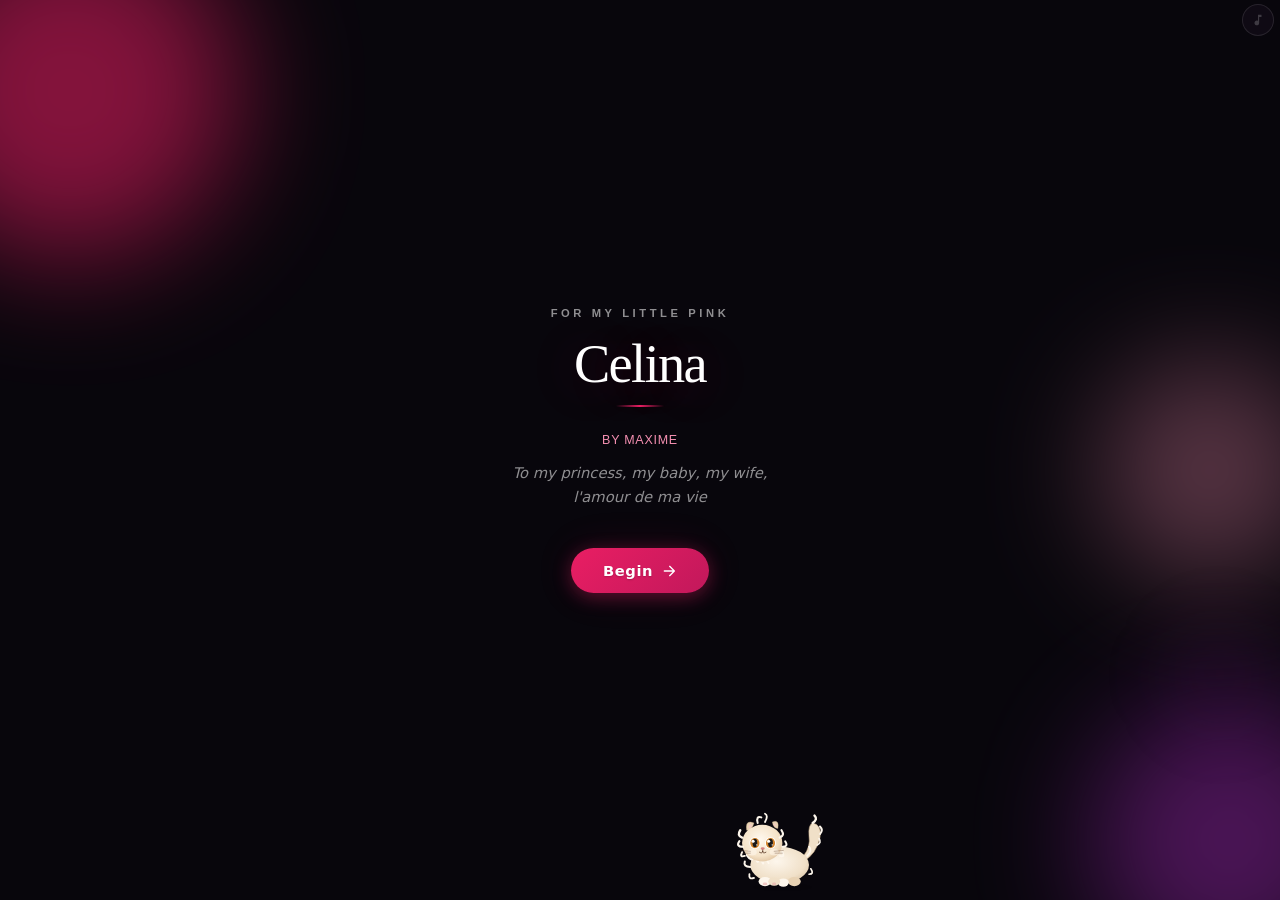
==== index.html @ d4536e97 "Hide locked week cards from the hub Only unlocked (completed + available) weeks are visible now. Loc" ====
<!DOCTYPE html>
<html lang="en">
<head>
    <meta charset="UTF-8">
    <meta name="viewport" content="width=device-width, initial-scale=1.0, maximum-scale=1.0, user-scalable=no, viewport-fit=cover">
    <title>For My Little Pink</title>

    <!-- One-shot cache flush on first visit to v52+. Old SWs from the broken
         /api/puzzle interception era keep hijacking requests; this nukes them
         exactly once per device, then never runs again. -->
    <script>
    (function nukeStaleCacheOnce(){
        var FLAG = 'celina-nuked-v88';
        if (localStorage.getItem(FLAG) === '1') return;
        localStorage.setItem(FLAG, '1');
        if (!('serviceWorker' in navigator)) return;
        Promise.all([
            navigator.serviceWorker.getRegistrations().then(rs => Promise.all(rs.map(r => r.unregister()))),
            (typeof caches !== 'undefined') ? caches.keys().then(ks => Promise.all(ks.map(k => caches.delete(k)))) : Promise.resolve()
        ]).then(function(){ location.reload(); });
    })();
    </script>

    <script>
    // Keep navigation inside standalone PWA (prevent opening Safari)
    if(window.navigator.standalone){
      document.addEventListener('click',function(e){
        var a=e.target.closest('a');
        if(a&&a.href&&a.hostname===location.hostname){e.preventDefault();location.href=a.href;}
      },true);
    }
    </script>

    <meta name="theme-color" content="#0d0a12">
    <meta name="apple-mobile-web-app-capable" content="yes">
    <meta name="apple-mobile-web-app-status-bar-style" content="black-translucent">
    <meta name="mobile-web-app-capable" content="yes">
    <meta name="format-detection" content="telephone=no">
    <link rel="manifest" href="manifest.json">
    <link rel="icon" type="image/svg+xml" href="favicon.svg">
    <link rel="apple-touch-icon" href="icon.svg">

    <!-- Pre-warm the SudokuPad bundle so the first puzzle tap is fast -->
    <link rel="prefetch" href="play.html" as="document">
    <link rel="prefetch" href="sudokupad.appx/puzpatcher.bundle%EF%B9%96v=0.611.0.js" as="script">
    <link rel="prefetch" href="sudokupad.appx/framework%EF%B9%96v=0.611.0.js" as="script">
    <link rel="prefetch" href="sudokupad.appx/script%EF%B9%96v=0.611.0.js" as="script">
    <link rel="prefetch" href="sudokupad.appx/utilities%EF%B9%96v=0.611.0.js" as="script">
    <link rel="prefetch" href="sudokupad.appx/puzzleloader%EF%B9%96v=0.611.0.js" as="script">
    <link rel="prefetch" href="sudokupad.appx/style%EF%B9%96v=0.611.0.css" as="style">
    <link rel="prefetch" href="sudokupad.appx/sudokupad-colors%EF%B9%96v=0.611.0.css" as="style">
    <link rel="dns-prefetch" href="https://sudokupad.app">
    <link rel="preconnect" href="https://sudokupad.app" crossorigin>
    <link rel="preconnect" href="https://fonts.googleapis.com">
    <link rel="preconnect" href="https://fonts.gstatic.com" crossorigin>
    <link href="https://fonts.googleapis.com/css2?family=Playfair+Display:ital,wght@0,400;0,600;0,700;1,400;1,600&family=Quicksand:wght@300;400;500;600;700&family=Dancing+Script:wght@400;500;600;700&display=swap" rel="stylesheet">
    <link rel="stylesheet" href="style.css">
    <style>
        /* Local font fallback for offline / slow network */
        @font-face { font-family: 'Quicksand'; font-style: normal; font-weight: 300 700; font-display: swap; src: local('Quicksand'); }
        @font-face { font-family: 'Playfair Display'; font-style: normal; font-weight: 400 700; font-display: swap; src: local('Playfair Display'); }
        @font-face { font-family: 'Dancing Script'; font-style: normal; font-weight: 400 700; font-display: swap; src: local('Dancing Script'); }
    </style>
</head>
<body>
    <noscript>
        <div style="display:flex;align-items:center;justify-content:center;height:100vh;background:#0d0a12;color:#e0d4da;font-family:sans-serif;text-align:center;padding:24px;">
            <p>Please enable JavaScript to play Celina's Puzzle Garden.</p>
        </div>
    </noscript>

    <!-- iOS "Add to Home Screen" install hint — only shows in Safari, not when already installed -->
    <div id="ios-install" class="ios-install" style="display:none">
        <div class="ios-install-icon">💎</div>
        <div class="ios-install-text">
            <strong>Get the Celina app</strong>
            <span>Tap <svg viewBox="0 0 24 24" class="ios-share-ico"><path d="M12 2l4 4-1.4 1.4L13 5.8V15h-2V5.8L9.4 7.4 8 6l4-4zM5 12h2v7h10v-7h2v7a2 2 0 0 1-2 2H7a2 2 0 0 1-2-2v-7z" fill="currentColor"/></svg> then <strong>Add to Home Screen</strong></span>
        </div>
        <button id="ios-install-x" class="ios-install-x" aria-label="Dismiss">✕</button>
    </div>
    <script>
    (function iosInstallHint(){
        var ua = navigator.userAgent || '';
        var isIOS = /iphone|ipad|ipod/i.test(ua) ||
                    (navigator.platform === 'MacIntel' && navigator.maxTouchPoints > 1);
        var isStandalone = window.navigator.standalone === true ||
                           window.matchMedia('(display-mode: standalone)').matches;
        if (!isIOS || isStandalone) return;
        if (localStorage.getItem('celina-ios-install-dismissed') === '1') return;
        function show(){
            var b = document.getElementById('ios-install');
            if (!b) return;
            b.style.display = 'flex';
            var x = document.getElementById('ios-install-x');
            if (x) x.addEventListener('click', function(){
                b.style.display = 'none';
                try { localStorage.setItem('celina-ios-install-dismissed','1'); } catch(e){}
            });
        }
        if (document.readyState === 'loading')
            document.addEventListener('DOMContentLoaded', show);
        else show();
    })();
    </script>

    <!-- Music Player -->
    <button class="music-toggle" id="music-toggle" aria-label="Music">
        <svg viewBox="0 0 24 24"><path d="M12 3v10.55c-.59-.34-1.27-.55-2-.55C7.79 13 6 14.79 6 17s1.79 4 4 4 4-1.79 4-4V7h4V3h-6z" fill="currentColor"/></svg>
    </button>
    <div class="music-panel" id="music-panel">
        <div class="music-options">
            <button class="music-opt" data-mode="playlist">&#x1F3B6; Playlist</button>
            <button class="music-opt" data-mode="calm">&#x1F3B9; Calm</button>
        </div>
        <div class="music-now" id="music-now"></div>
        <div class="music-embed" id="music-embed"></div>
    </div>

    <!-- Ella the Cat (persistent companion) -->
    <div id="ella-container" aria-label="Ella the cat">
        <svg id="ella-svg" viewBox="0 0 120 90" class="ella-sprite">
            <defs>
                <radialGradient id="body-grad" cx="0.45" cy="0.4" r="0.7">
                    <stop offset="0%" stop-color="#fdf6ec"/>
                    <stop offset="70%" stop-color="#f0e0c8"/>
                    <stop offset="100%" stop-color="#d9c2a3"/>
                </radialGradient>
                <radialGradient id="head-grad" cx="0.45" cy="0.4" r="0.65">
                    <stop offset="0%" stop-color="#fff8ee"/>
                    <stop offset="70%" stop-color="#f5e3c8"/>
                    <stop offset="100%" stop-color="#e0c3a0"/>
                </radialGradient>
            </defs>

            <!-- Soft floor shadow -->
            <ellipse cx="55" cy="86" rx="32" ry="4" fill="rgba(0,0,0,0.10)" class="ella-shadow"/>

            <!-- Plumed tail (curled up over the back, very fluffy) -->
            <g class="ella-tail-group">
                <path d="M78,58 Q92,50 96,32 Q98,18 88,16 Q83,18 84,30 Q86,42 78,52" fill="#f0e0c8" stroke="#c9ad8a" stroke-width="0.6"/>
                <!-- Tail fur tufts -->
                <path d="M88,16 Q94,12 90,8" fill="none" stroke="#fdf6ec" stroke-width="2.6" stroke-linecap="round"/>
                <path d="M96,28 Q100,24 96,20" fill="none" stroke="#fdf6ec" stroke-width="2.2" stroke-linecap="round"/>
                <path d="M93,40 Q98,38 95,33" fill="none" stroke="#fdf6ec" stroke-width="1.8" stroke-linecap="round"/>
            </g>

            <!-- Body — round, fluffy ellipse with cream gradient -->
            <ellipse cx="52" cy="62" rx="32" ry="20" fill="url(#body-grad)"/>
            <!-- Body fur tufts (along the perimeter for fluffiness) -->
            <path d="M22,56 Q14,52 17,46" fill="none" stroke="#fdf6ec" stroke-width="2.6" stroke-linecap="round" class="fur-tuft"/>
            <path d="M20,64 Q12,64 14,58" fill="none" stroke="#fdf6ec" stroke-width="2.2" stroke-linecap="round" class="fur-tuft"/>
            <path d="M24,76 Q18,78 19,72" fill="none" stroke="#fdf6ec" stroke-width="2" stroke-linecap="round" class="fur-tuft"/>
            <path d="M82,52 Q88,46 84,42" fill="none" stroke="#fdf6ec" stroke-width="2" stroke-linecap="round" class="fur-tuft"/>
            <path d="M84,72 Q90,72 86,66" fill="none" stroke="#fdf6ec" stroke-width="1.8" stroke-linecap="round" class="fur-tuft"/>

            <!-- Stubby legs (short Persian legs, partly hidden by body fluff) -->
            <ellipse cx="68" cy="80" rx="7" ry="5" fill="#e8d2b3"/>
            <ellipse cx="56" cy="81" rx="6" ry="4.5" fill="#fdf6ec"/>
            <g class="ella-front-legs">
                <ellipse cx="36" cy="80" rx="7" ry="5" fill="#fdf6ec" class="ella-leg-l"/>
                <ellipse cx="46" cy="80" rx="6.5" ry="4.5" fill="#f0e0c8" class="ella-leg-r"/>
            </g>
            <!-- Pink paw pads -->
            <ellipse cx="36" cy="82.5" rx="2.5" ry="1.5" fill="#e8a8a8" opacity="0.6"/>
            <ellipse cx="46" cy="82.5" rx="2.3" ry="1.4" fill="#e8a8a8" opacity="0.6"/>

            <!-- Chest floof (mane) -->
            <path d="M28,58 Q22,50 26,44" fill="none" stroke="#fdf6ec" stroke-width="3" stroke-linecap="round" class="fur-tuft"/>
            <path d="M34,60 Q28,52 32,46" fill="none" stroke="#fdf6ec" stroke-width="2.4" stroke-linecap="round" class="fur-tuft"/>
            <path d="M40,60 Q36,54 39,50" fill="none" stroke="#fff8ee" stroke-width="1.8" stroke-linecap="round" class="fur-tuft"/>

            <!-- Tiny rounded ears (Persian ears are small, low-set, almost folded) -->
            <path d="M16,24 Q14,12 24,16 Q22,24 16,24Z" fill="#e8d2b3" stroke="#c9ad8a" stroke-width="0.4"/>
            <path d="M18,22 Q18,16 22,18 Q21,22 18,22Z" fill="#f8c8c8" opacity="0.7"/>
            <path d="M50,22 Q52,12 44,15 Q45,22 50,22Z" fill="#e8d2b3" stroke="#c9ad8a" stroke-width="0.4"/>
            <path d="M48,20 Q48,15 45,17 Q46,20 48,20Z" fill="#f8c8c8" opacity="0.7"/>

            <!-- Big round Persian head — wider than tall, with smashed face -->
            <ellipse cx="33" cy="38" rx="22" ry="20" fill="url(#head-grad)"/>

            <!-- Mane fluff around face perimeter -->
            <path d="M11,32 Q5,30 9,24" fill="none" stroke="#fdf6ec" stroke-width="2.6" stroke-linecap="round" class="fur-tuft"/>
            <path d="M12,42 Q4,42 8,36" fill="none" stroke="#fdf6ec" stroke-width="2.4" stroke-linecap="round" class="fur-tuft"/>
            <path d="M14,52 Q8,54 11,48" fill="none" stroke="#fdf6ec" stroke-width="2.2" stroke-linecap="round" class="fur-tuft"/>
            <path d="M52,32 Q58,30 54,24" fill="none" stroke="#fdf6ec" stroke-width="2.4" stroke-linecap="round" class="fur-tuft"/>
            <path d="M55,42 Q62,42 58,36" fill="none" stroke="#fdf6ec" stroke-width="2.2" stroke-linecap="round" class="fur-tuft"/>
            <path d="M52,52 Q58,54 55,48" fill="none" stroke="#fdf6ec" stroke-width="2" stroke-linecap="round" class="fur-tuft"/>
            <path d="M28,16 Q26,8 32,10" fill="none" stroke="#fdf6ec" stroke-width="2.2" stroke-linecap="round" class="fur-tuft"/>
            <path d="M36,15 Q40,8 36,6" fill="none" stroke="#fdf6ec" stroke-width="2" stroke-linecap="round" class="fur-tuft"/>

            <!-- Big round eyes (copper/orange — classic Persian) -->
            <g class="ella-eyes">
                <ellipse cx="25" cy="38" rx="6" ry="6.5" fill="white"/>
                <ellipse cx="42" cy="38" rx="6" ry="6.5" fill="white"/>
                <ellipse cx="25" cy="38" rx="5" ry="5.5" fill="#d4842c"/>
                <ellipse cx="42" cy="38" rx="5" ry="5.5" fill="#d4842c"/>
                <ellipse cx="25" cy="38" rx="2.6" ry="4.6" fill="#1a1a1a"/>
                <ellipse cx="42" cy="38" rx="2.6" ry="4.6" fill="#1a1a1a"/>
                <!-- Eye highlights -->
                <circle cx="23" cy="36" r="1.7" fill="white"/>
                <circle cx="40" cy="36" r="1.7" fill="white"/>
                <circle cx="27" cy="40" r="0.9" fill="white" opacity="0.6"/>
                <circle cx="44" cy="40" r="0.9" fill="white" opacity="0.6"/>
            </g>
            <!-- Blink overlay (hidden by default — sleeping/closing eyes) -->
            <g class="ella-blink" style="display:none">
                <ellipse cx="25" cy="38" rx="6" ry="6.5" fill="url(#head-grad)"/>
                <path d="M19,38 Q25,41 31,38" fill="none" stroke="#5a3825" stroke-width="1.2" stroke-linecap="round"/>
                <ellipse cx="42" cy="38" rx="6" ry="6.5" fill="url(#head-grad)"/>
                <path d="M36,38 Q42,41 48,38" fill="none" stroke="#5a3825" stroke-width="1.2" stroke-linecap="round"/>
            </g>

            <!-- Smashed face: nose pushed up, almost level with eyes; mouth right beneath -->
            <ellipse cx="33.5" cy="44" rx="2.2" ry="1.4" fill="#d88080"/>
            <path d="M33.5,45.4 L33.5,47" stroke="#5a3825" stroke-width="0.8" stroke-linecap="round"/>
            <path d="M30,48 Q33.5,50 33.5,47" fill="none" stroke="#5a3825" stroke-width="0.9" stroke-linecap="round"/>
            <path d="M37,48 Q33.5,50 33.5,47" fill="none" stroke="#5a3825" stroke-width="0.9" stroke-linecap="round"/>

            <!-- Cheek puffs (give the smashed-face look) -->
            <ellipse cx="22" cy="48" rx="5" ry="3.5" fill="#fff8ee" opacity="0.55"/>
            <ellipse cx="46" cy="48" rx="5" ry="3.5" fill="#fff8ee" opacity="0.55"/>

            <!-- Whiskers (short on a Persian) -->
            <g class="ella-whiskers" opacity="0.5">
                <line x1="10" y1="46" x2="20" y2="47" stroke="#5a3825" stroke-width="0.7" stroke-linecap="round"/>
                <line x1="11" y1="49" x2="20" y2="49" stroke="#5a3825" stroke-width="0.7" stroke-linecap="round"/>
                <line x1="46" y1="47" x2="56" y2="46" stroke="#5a3825" stroke-width="0.7" stroke-linecap="round"/>
                <line x1="47" y1="49" x2="55" y2="49" stroke="#5a3825" stroke-width="0.7" stroke-linecap="round"/>
            </g>

            <!-- Purr lines (hidden by default) -->
            <g class="ella-purr-lines" style="display:none">
                <path d="M58,32 Q63,30 58,28" fill="none" stroke="#e91e63" stroke-width="1.2" stroke-linecap="round"/>
                <path d="M62,36 Q67,34 62,32" fill="none" stroke="#e91e63" stroke-width="1" stroke-linecap="round"/>
                <path d="M60,40 Q65,38 60,36" fill="none" stroke="#e91e63" stroke-width="0.9" stroke-linecap="round"/>
            </g>

            <!-- Heart (shown sometimes when she's extra happy) -->
            <g class="ella-heart" style="display:none">
                <path d="M68,16 C66,12 60,12 60,16 C60,12 54,12 52,16 C52,20 60,26 60,26 C60,26 68,20 68,16Z" fill="#e91e63" opacity="0.85"/>
            </g>
        </svg>
        <div class="ella-speech-bubble" id="ella-speech"></div>
    </div>

    <!-- ==================== SPLASH SCREEN (v2) ==================== -->
    <div id="splash" class="view active">
        <div class="splash-orb orb-1"></div>
        <div class="splash-orb orb-2"></div>
        <div class="splash-orb orb-3"></div>

        <div class="splash-content">
            <div class="splash-eyebrow">For my little pink</div>
            <h1 class="splash-title">Celina</h1>
            <div class="splash-rule"></div>
            <p class="splash-from">By Maxime</p>
            <p class="splash-to">To my princess, my baby, my wife,<br>l'amour de ma vie</p>
            <button class="btn-primary splash-cta" id="btn-enter">
                <span>Begin</span>
                <svg viewBox="0 0 24 24" width="16" height="16"><path d="M5 12h14M13 5l7 7-7 7" fill="none" stroke="currentColor" stroke-width="2" stroke-linecap="round" stroke-linejoin="round"/></svg>
            </button>
        </div>
    </div>

    <!-- ==================== HUB SCREEN ==================== -->
    <div id="hub" class="view">
        <div class="hub-scroll">
            <!-- v2 hero: premium typography + progress chip -->
            <div class="hub-hero">
                <div class="hub-eyebrow">Library</div>
                <h2 class="hub-title" id="hub-title">Celina</h2>
                <p class="hub-desc">A puzzle a week. Every one, a treasure.</p>
                <div class="hub-progress">
                    <div class="progress-track"><div class="progress-fill" id="hub-progress-fill"></div></div>
                    <div class="progress-label"><span id="hub-progress-text">0 / 26</span> solved</div>
                </div>
            </div>

            <!-- v2 puzzle library — numbered tiles, premium feel -->
            <div class="puzzle-cards" id="puzzle-cards">
                <div class="puzzle-card" data-week="0">
                    <div class="card-icon-wrap"><span class="card-num">1</span></div>
                    <div class="card-badge">Week 1</div>
                    <div class="card-name">Rose Garden</div>
                    <div class="card-type">Killer · Thermo · Palindrome</div>
                    <div class="card-status" id="status-0"></div>
                </div>
                <div class="puzzle-card" data-week="1">
                    <div class="card-icon-wrap"><span class="card-num">2</span></div>
                    <div class="card-badge">Week 2</div>
                    <div class="card-name">Pink Sunrise</div>
                    <div class="card-type">Whisper · Anti-Knight · Anti-King</div>
                    <div class="card-status" id="status-1"></div>
                </div>
                <div class="puzzle-card" data-week="2">
                    <div class="card-icon-wrap"><span class="card-num">3</span></div>
                    <div class="card-badge">Week 3</div>
                    <div class="card-name">Starlight</div>
                    <div class="card-type">Kropki · Palindrome · Thermo</div>
                    <div class="card-status" id="status-2"></div>
                </div>
                <div class="puzzle-card" data-week="3">
                    <div class="card-icon-wrap"><span class="card-num">4</span></div>
                    <div class="card-badge">Week 4</div>
                    <div class="card-name">Eternal Love</div>
                    <div class="card-type">Grand artisanal mix</div>
                    <div class="card-status" id="status-3"></div>
                </div>
                <div class="puzzle-card freeplay-card" id="card-freeplay">
                    <div class="card-icon-wrap">
                        <svg viewBox="0 0 24 24" width="24" height="24" fill="none" stroke="currentColor" stroke-width="1.7" stroke-linecap="round" stroke-linejoin="round">
                            <path d="M5 12h14M13 5l7 7-7 7"/>
                        </svg>
                    </div>
                    <div class="card-badge">Bonus</div>
                    <div class="card-name">Free play</div>
                    <div class="card-type">Paste any SudokuPad URL</div>
                    <div class="card-status">Open</div>
                </div>
            </div>

            <!-- legacy gift-tiers slot (CSS-hidden, kept so legacy JS doesn't crash) -->
            <div class="gift-tiers" id="gift-tiers"></div>

            <!-- v2 footer menu — single thin row -->
            <div class="hub-menu">
                <button class="menu-btn" id="btn-poem">
                    <svg viewBox="0 0 24 24" width="16" height="16"><path d="M5 4h14a1 1 0 011 1v14a1 1 0 01-1 1H5a1 1 0 01-1-1V5a1 1 0 011-1zm2 4v2h10V8H7zm0 4v2h10v-2H7zm0 4v2h6v-2H7z" fill="currentColor"/></svg>
                    <span>Poem</span>
                </button>
                <button class="menu-btn" id="btn-stats">
                    <svg viewBox="0 0 24 24" width="16" height="16"><path d="M4 20V10M10 20V4M16 20v-7M22 20H2" fill="none" stroke="currentColor" stroke-width="2" stroke-linecap="round"/></svg>
                    <span>Stats</span>
                </button>
                <button class="menu-btn" id="btn-achievements">
                    <svg viewBox="0 0 24 24" width="16" height="16"><path d="M12 2l2.4 5.6L20 9l-4.5 4 1.5 6-5-3-5 3 1.5-6L4 9l5.6-1.4z" fill="none" stroke="currentColor" stroke-width="1.7" stroke-linejoin="round"/></svg>
                    <span>Awards</span>
                </button>
                <button class="menu-btn gold" id="btn-gifts" style="display:none">
                    <svg viewBox="0 0 24 24" width="16" height="16"><path d="M3 9h18v12H3zM12 9V5M8 5a3 3 0 014 0 3 3 0 014 0M3 9l3-4h12l3 4" fill="none" stroke="currentColor" stroke-width="1.7" stroke-linejoin="round"/></svg>
                    <span>Reward</span>
                </button>
            </div>

            <p class="hub-footer">Made with love · For my little pink</p>
        </div>
    </div>

    <!-- ==================== ADMIN VIEW ==================== -->
    <div id="admin" class="view">
        <div class="admin-scroll">
            <div class="admin-header">
                <button class="icon-btn" id="btn-admin-back" aria-label="Back">
                    <svg viewBox="0 0 24 24" width="22" height="22"><path d="M20 11H7.83l5.59-5.59L12 4l-8 8 8 8 1.41-1.41L7.83 13H20v-2z" fill="currentColor"/></svg>
                </button>
                <h2 class="admin-title">Admin</h2>
                <span class="admin-badge">Maxime</span>
            </div>

            <section class="admin-section">
                <div class="admin-section-head">
                    <h3>Weeks</h3>
                    <button class="admin-add" id="btn-admin-add-week">+ Add week</button>
                </div>
                <div id="admin-weeks-list"></div>
            </section>

            <section class="admin-section">
                <h3>Free play history</h3>
                <div id="admin-freeplay-list"><p class="admin-empty">No free-play solves yet.</p></div>
            </section>

            <section class="admin-section">
                <h3>💌 Wishlist insights</h3>
                <div id="admin-wishlist"><p class="admin-empty">No wishes yet.</p></div>
            </section>

            <section class="admin-section">
                <h3>Data</h3>
                <div class="admin-actions">
                    <button class="admin-btn" id="btn-admin-export">Export all data</button>
                    <button class="admin-btn" id="btn-admin-import">Import data…</button>
                    <button class="admin-btn admin-btn-danger" id="btn-admin-reset-progress">Reset progress</button>
                    <button class="admin-btn" id="btn-admin-change-pw">Change password</button>
                </div>
            </section>

            <p class="admin-foot">Long-press / 4-tap the title on the hub to reopen this.</p>
        </div>
    </div>

    <!-- ==================== ADMIN PASSWORD PROMPT ==================== -->
    <div id="admin-auth-modal" class="modal-overlay" style="display:none">
        <div class="modal-card setup-card">
            <div class="modal-header"><h3 id="admin-auth-title">Admin access</h3></div>
            <div class="modal-body">
                <p class="setup-hint" id="admin-auth-hint">Enter password</p>
                <input id="admin-auth-input" type="password" autocomplete="off" placeholder="password">
                <p class="setup-foot" id="admin-auth-error" style="color:#e57373;display:none"></p>
            </div>
            <div class="setup-actions">
                <button class="btn-outline" id="btn-admin-auth-cancel">Cancel</button>
                <button class="btn-primary" id="btn-admin-auth-go">Continue</button>
            </div>
        </div>
    </div>

    <!-- ==================== ADD/EDIT WEEK MODAL ==================== -->
    <div id="week-edit-modal" class="modal-overlay" style="display:none">
        <div class="modal-card setup-card">
            <div class="modal-header"><h3 id="week-edit-title">Edit week</h3></div>
            <div class="modal-body">
                <label class="form-row"><span>Name</span>
                    <input id="we-name" type="text" placeholder="Rose Garden">
                </label>
                <label class="form-row"><span>Type</span>
                    <input id="we-type" type="text" placeholder="Killer · Thermo · Palindrome">
                </label>
                <label class="form-row"><span>SudokuPad URL or ID</span>
                    <input id="we-url" type="text" autocomplete="off" placeholder="sudokupad.app/abc123 or scl…">
                </label>
                <label class="form-row"><span>Unlocks in (days from start)</span>
                    <input id="we-unlock" type="number" min="0" placeholder="0">
                </label>
                <label class="form-row"><span>Reward message</span>
                    <input id="we-reward" type="text" placeholder="You bloomed through it!">
                </label>
            </div>
            <div class="setup-actions">
                <button class="btn-outline" id="btn-we-delete" style="color:#e57373;border-color:rgba(229,115,115,.4)">Delete</button>
                <button class="btn-outline" id="btn-we-cancel">Cancel</button>
                <button class="btn-primary" id="btn-we-save">Save</button>
            </div>
        </div>
    </div>

    <!-- ==================== FREE PLAY (SECRET) MODAL ==================== -->
    <div id="freeplay-modal" class="modal-overlay" style="display:none">
        <div class="modal-card setup-card">
            <div class="modal-header"><h3>Free play</h3></div>
            <div class="modal-body">
                <p class="setup-hint">Paste any SudokuPad share link or ID — plays here with the same interface. No progress tracked.</p>
                <input id="freeplay-input" type="text" autocomplete="off" autocapitalize="off" autocorrect="off" spellcheck="false"
                       placeholder="sudokupad.app/abc123 or scl…/fpuz…">
            </div>
            <div class="setup-actions">
                <button class="btn-outline" id="btn-freeplay-cancel">Cancel</button>
                <button class="btn-primary" id="btn-freeplay-go">Play</button>
            </div>
        </div>
    </div>

    <!-- ==================== PUZZLE SETUP MODAL ==================== -->
    <div id="setup-modal" class="modal-overlay" style="display:none">
        <div class="modal-card setup-card">
            <div class="modal-header"><h3>Custom puzzles</h3></div>
            <div class="modal-body">
                <p class="setup-hint">Paste a SudokuPad share link or ID for any week. Leave blank to keep the generated default.</p>
                <div class="setup-rows" id="setup-rows"></div>
                <p class="setup-foot">IDs follow <code>sudokupad.app/</code> in the URL. Long <code>scl…</code> / <code>fpuz…</code> strings also work.</p>
            </div>
            <div class="setup-actions">
                <button class="btn-outline" id="btn-setup-cancel">Cancel</button>
                <button class="btn-primary" id="btn-setup-save">Save</button>
            </div>
        </div>
    </div>

    <!-- ==================== RULES MODAL ==================== -->
    <div id="rules-modal" class="modal-overlay" style="display:none">
        <div class="modal-card">
            <div class="modal-header">
                <h3 id="rules-title">How to Play</h3>
            </div>
            <div class="modal-body" id="rules-body"></div>
            <button class="btn-primary" id="btn-rules-ok">Got it!</button>
        </div>
    </div>

    <!-- ==================== STATS MODAL ==================== -->
    <div id="stats-modal" class="modal-overlay" style="display:none">
        <div class="modal-card">
            <div class="modal-header"><h3>Your Stats</h3></div>
            <div class="modal-body" id="stats-body"></div>
            <button class="btn-primary" id="btn-stats-ok">Close</button>
        </div>
    </div>

    <!-- ==================== WISH MODAL (shown after each solve) ==================== -->
    <div id="wish-modal" class="modal-overlay" style="display:none">
        <div class="modal-card">
            <div class="modal-header">
                <div class="wish-eyebrow">Puzzle solved 🌸</div>
                <h3>Leave a wish for Maxime</h3>
                <p class="wish-sub">What kind of surprise would make you smile?</p>
            </div>
            <div class="wish-grid" id="wish-grid"></div>
            <div class="wish-hint">
                <label>Any hint? (optional)</label>
                <input type="text" id="wish-note" placeholder="e.g. anything Van Cleef, dark chocolate…" maxlength="140">
            </div>
            <div class="wish-actions">
                <button class="btn-secondary" id="btn-wish-skip">Not this time</button>
                <button class="btn-primary" id="btn-wish-send" disabled>Send 💌</button>
            </div>
        </div>
    </div>

    <!-- ==================== ACHIEVEMENTS MODAL ==================== -->
    <div id="achieve-modal" class="modal-overlay" style="display:none">
        <div class="modal-card">
            <div class="modal-header"><h3>Achievements</h3></div>
            <div class="modal-body" id="achieve-body"></div>
            <button class="btn-primary" id="btn-achieve-ok">Close</button>
        </div>
    </div>

    <!-- ==================== GAME OVER OVERLAY ==================== -->
    <div id="game-over-overlay" class="modal-overlay" style="display:none">
        <div class="modal-card game-over-card">
            <div class="go-icon">
                <svg viewBox="0 0 24 24" width="48" height="48"><path d="M12 21.35l-1.45-1.32C5.4 15.36 2 12.28 2 8.5 2 5.42 4.42 3 7.5 3c1.74 0 3.41.81 4.5 2.09C13.09 3.81 14.76 3 16.5 3 19.58 3 22 5.42 22 8.5c0 3.78-3.4 6.86-8.55 11.54L12 21.35z" fill="#ddd"/></svg>
            </div>
            <h3 class="go-title">Out of Hearts</h3>
            <p class="go-msg">Don't worry, princess! Every great puzzler needs practice.</p>
            <p class="go-progress" id="go-progress"></p>
            <div class="go-actions">
                <button class="btn-primary" id="btn-retry">Try Again</button>
                <button class="btn-outline" id="btn-go-hub">Back to Hub</button>
            </div>
        </div>
    </div>

    <!-- ==================== TOAST ==================== -->
    <div id="game-toast" class="game-toast" aria-live="polite"></div>

    <!-- ==================== GAME SCREEN ==================== -->
    <div id="game" class="view">
        <!-- Compact header -->
        <div class="g-header">
            <button class="g-back" id="btn-back-game" aria-label="Back">
                <svg viewBox="0 0 24 24" width="20" height="20"><path d="M15.41 7.41L14 6l-6 6 6 6 1.41-1.41L10.83 12z" fill="currentColor"/></svg>
            </button>
            <div class="g-center">
                <span class="g-title" id="game-title">Week 1</span>
                <div class="g-meta">
                    <span class="g-timer" id="game-timer">00:00</span>
                    <span class="g-divider">|</span>
                    <div class="mistake-hearts" id="mistake-hearts"></div>
                </div>
            </div>
            <button class="g-back" id="btn-pause" aria-label="Pause">
                <svg viewBox="0 0 24 24" width="20" height="20"><path d="M6 19h4V5H6v14zm8-14v14h4V5h-4z" fill="currentColor"/></svg>
            </button>
            <button class="g-back" id="btn-rules-open" aria-label="Rules">
                <svg viewBox="0 0 24 24" width="20" height="20"><path d="M11 18h2v-2h-2v2zm1-16C6.48 2 2 6.48 2 12s4.48 10 10 10 10-4.48 10-10S17.52 2 12 2zm0 18c-4.41 0-8-3.59-8-8s3.59-8 8-8 8 3.59 8 8-3.59 8-8 8zm0-14c-2.21 0-4 1.79-4 4h2c0-1.1.9-2 2-2s2 .9 2 2c0 2-3 1.75-3 5h2c0-2.25 3-2.5 3-5 0-2.21-1.79-4-4-4z" fill="currentColor"/></svg>
            </button>
        </div>

        <!-- Progress thin line -->
        <div class="g-progress"><div class="g-progress-fill" id="progress-fill"></div></div>

        <!-- Streak (overlay, not layout element) -->
        <div class="streak-counter" id="streak-counter" aria-live="polite"></div>

        <!-- Board -->
        <div class="board-wrap">
            <div class="crosshair-h" id="crosshair-h"></div>
            <div class="crosshair-v" id="crosshair-v"></div>
            <div class="board" id="game-board" role="grid" aria-label="Sudoku board"></div>
            <svg class="board-overlay" id="board-overlay" viewBox="0 0 450 450" preserveAspectRatio="xMidYMid meet"></svg>
            <div class="pause-overlay" id="pause-overlay" style="display:none">
                <svg viewBox="0 0 24 24" width="48" height="48"><path d="M8 5v14l11-7z" fill="currentColor"/></svg>
                <span>Paused</span>
            </div>
        </div>

        <!-- Constraint legend strip -->
        <div class="constraint-legend" id="constraint-legend"></div>

        <!-- Constraint tooltip -->
        <div class="constraint-tip" id="constraint-tip"></div>

        <!-- Bottom controls -->
        <div class="g-controls">
            <!-- Numpad FIRST — it's the most important -->
            <div class="numpad" id="numpad">
                <button class="num-btn" data-num="1">1</button>
                <button class="num-btn" data-num="2">2</button>
                <button class="num-btn" data-num="3">3</button>
                <button class="num-btn" data-num="4">4</button>
                <button class="num-btn" data-num="5">5</button>
                <button class="num-btn" data-num="6">6</button>
                <button class="num-btn" data-num="7">7</button>
                <button class="num-btn" data-num="8">8</button>
                <button class="num-btn" data-num="9">9</button>
            </div>
            <!-- Tool row — labeled icons under numpad -->
            <div class="tools-row">
                <button class="t-btn" id="btn-undo" aria-label="Undo">
                    <svg viewBox="0 0 24 24"><path d="M12.5 8c-2.65 0-5.05.99-6.9 2.6L2 7v9h9l-3.62-3.62c1.39-1.16 3.16-1.88 5.12-1.88 3.54 0 6.55 2.31 7.6 5.5l2.37-.78C21.08 11.03 17.15 8 12.5 8z" fill="currentColor"/></svg>
                    <span>Undo</span>
                </button>
                <button class="t-btn" id="btn-redo" aria-label="Redo">
                    <svg viewBox="0 0 24 24"><path d="M18.4 10.6C16.55 8.99 14.15 8 11.5 8c-4.65 0-8.58 3.03-9.96 7.22L3.9 16c1.05-3.19 4.05-5.5 7.6-5.5 1.95 0 3.73.72 5.12 1.88L13 16h9V7l-3.6 3.6z" fill="currentColor"/></svg>
                    <span>Redo</span>
                </button>
                <button class="t-btn" id="btn-erase" aria-label="Erase">
                    <svg viewBox="0 0 24 24"><path d="M6 19c0 1.1.9 2 2 2h8c1.1 0 2-.9 2-2V7H6v12zM19 4h-3.5l-1-1h-5l-1 1H5v2h14V4z" fill="currentColor"/></svg>
                    <span>Erase</span>
                </button>
                <button class="t-btn t-pencil" id="btn-pencil" aria-label="Notes">
                    <svg viewBox="0 0 24 24"><path d="M3 17.25V21h3.75L17.81 9.94l-3.75-3.75L3 17.25zM20.71 7.04a1 1 0 000-1.41l-2.34-2.34a1 1 0 00-1.41 0l-1.83 1.83 3.75 3.75 1.83-1.83z" fill="currentColor"/></svg>
                    <span>Notes</span>
                </button>
                <button class="t-btn" id="btn-auto-pencil" aria-label="Auto Notes">
                    <svg viewBox="0 0 24 24"><path d="M19 3H5c-1.1 0-2 .9-2 2v14c0 1.1.9 2 2 2h14c1.1 0 2-.9 2-2V5c0-1.1-.9-2-2-2zm-7 14H7v-2h5v2zm5-4H7v-2h10v2zm0-4H7V7h10v2z" fill="currentColor"/></svg>
                    <span>Auto</span>
                </button>
                <button class="t-btn" id="btn-hint" aria-label="Hint">
                    <svg viewBox="0 0 24 24"><path d="M9 21c0 .55.45 1 1 1h4c.55 0 1-.45 1-1v-1H9v1zm3-19C8.14 2 5 5.14 5 9c0 2.38 1.19 4.47 3 5.74V17c0 .55.45 1 1 1h6c.55 0 1-.45 1-1v-2.26c1.81-1.27 3-3.36 3-5.74 0-3.86-3.14-7-7-7z" fill="currentColor"/></svg>
                    <span>Hint</span><span class="hint-count" id="hint-count">3</span>
                </button>
                <button class="t-btn" id="btn-restart" aria-label="Restart">
                    <svg viewBox="0 0 24 24"><path d="M17.65 6.35A7.958 7.958 0 0012 4c-4.42 0-7.99 3.58-7.99 8s3.57 8 7.99 8c3.73 0 6.84-2.55 7.73-6h-2.08A5.99 5.99 0 0112 18c-3.31 0-6-2.69-6-6s2.69-6 6-6c1.66 0 3.14.69 4.22 1.78L13 11h7V4l-2.35 2.35z" fill="currentColor"/></svg>
                    <span>Restart</span>
                </button>
            </div>
        </div>
    </div>

    <!-- ==================== SUDOKUPAD EMBED VIEW ==================== -->
    <div id="sp-game" class="view" style="background:#fafafa">
        <iframe id="sp-frame"
                title="Puzzle"
                allow="autoplay; fullscreen"
                referrerpolicy="no-referrer"
                style="position:fixed;inset:0;width:100%;height:100%;border:0;background:#fafafa;z-index:1"></iframe>
    </div>

    <!-- ==================== CELEBRATION ==================== -->
    <div id="celebration" class="view">
        <div id="confetti-box" aria-hidden="true"></div>
        <div class="celeb-content">
            <h2 class="celeb-title" id="celeb-title">Magnifique!</h2>
            <p class="celeb-msg" id="celeb-msg">You're absolutely brilliant, my princess!</p>
            <div class="celeb-stats">
                <div class="celeb-stat"><span class="stat-val" id="celeb-time">--:--</span><span class="stat-lbl">Time</span></div>
                <div class="celeb-stat"><span class="stat-val" id="celeb-mistakes">0</span><span class="stat-lbl">Mistakes</span></div>
                <div class="celeb-stat"><span class="stat-val" id="celeb-best">--:--</span><span class="stat-lbl">Best</span></div>
            </div>
            <div class="celeb-reward" id="celeb-reward"></div>
            <div class="celeb-actions">
                <button class="btn-primary" id="btn-celeb-continue">Continue</button>
                <button class="btn-outline" id="btn-share-result">
                    <svg viewBox="0 0 24 24" width="16" height="16"><path d="M18 16.08c-.76 0-1.44.3-1.96.77L8.91 12.7c.05-.23.09-.46.09-.7s-.04-.47-.09-.7l7.05-4.11c.54.5 1.25.81 2.04.81 1.66 0 3-1.34 3-3s-1.34-3-3-3-3 1.34-3 3c0 .24.04.47.09.7L8.04 9.81C7.5 9.31 6.79 9 6 9c-1.66 0-3 1.34-3 3s1.34 3 3 3c.79 0 1.5-.31 2.04-.81l7.12 4.16c-.05.21-.08.43-.08.65 0 1.61 1.31 2.92 2.92 2.92 1.61 0 2.92-1.31 2.92-2.92s-1.31-2.92-2.92-2.92z" fill="currentColor"/></svg>
                    Share
                </button>
            </div>
        </div>
    </div>

    <!-- ==================== POEM ==================== -->
    <div id="poem" class="view">
        <div class="poem-scroll">
            <button class="icon-btn poem-back" id="btn-back-poem" aria-label="Back">
                <svg viewBox="0 0 24 24" width="22" height="22"><path d="M20 11H7.83l5.59-5.59L12 4l-8 8 8 8 1.41-1.41L7.83 13H20v-2z" fill="currentColor"/></svg>
            </button>
            <div class="poem-inner">
                <h2 class="poem-heading">Celina</h2>
                <p class="poem-by">by Maxime</p>
                <div class="poem-stanzas">
                    <div class="stanza"><p>Celina</p><p>most beautiful woman on earth</p><p>sweet without trying</p><p>charming without knowing it</p></div>
                    <div class="stanza"><p>pure heart</p><p>rare kind</p></div>
                    <div class="stanza"><p>soft in the ways that matter</p><p>strong in the ways that last</p></div>
                    <div class="stanza"><p>it takes a thousand ways</p><p>to reach you</p><p>and even then</p><p>you decide</p></div>
                    <div class="stanza"><p>your silence is stubborn</p><p>your voice is trouble</p><p>either way</p><p>you don't go unnoticed</p></div>
                    <div class="stanza"><p>your smile</p><p>that's what beauty is</p><p>not the idea of it</p><p>not the chase</p><p>your smile</p></div>
                    <div class="stanza"><p>your eyes</p><p>sharp as polished steel</p><p>wild</p><p>proud</p><p>awake</p></div>
                    <div class="stanza"><p>I swear to God</p><p>you are beautiful</p><p>the most beautiful girl</p><p>I've ever seen</p></div>
                    <div class="stanza"><p>more beautiful</p><p>than the details people cling to</p><p>your smile</p><p>the best thing</p><p>my eyes have ever known</p></div>
                    <div class="stanza"><p>I can't remember</p><p>how life was</p><p>before I met you</p></div>
                    <div class="stanza"><p>rosy cheeks</p><p>heavy eyes</p><p>like you're half dream</p><p>half reality</p></div>
                    <div class="stanza"><p>when the world gets loud</p><p>your love</p><p>sounds like peace</p></div>
                    <div class="stanza"><p>I believe in the invisible string</p><p>because of you</p><p>like we were connected</p><p>before timing made sense</p><p>never pulling</p><p>just always there</p></div>
                    <div class="stanza"><p>your laugh</p><p>undoes me</p><p>every time</p></div>
                    <div class="stanza"><p>even if I couldn't see you</p><p>I'd still know</p><p>you're beautiful</p><p>I'd feel it</p><p>in the calm</p></div>
                    <div class="stanza"><p>I want to hold you close</p><p>shield you</p><p>from anything meant to hurt you</p></div>
                    <div class="stanza"><p>even your scent</p><p>lingers</p><p>soft</p><p>familiar</p></div>
                    <div class="stanza last"><p>and if it ever comes down to it</p><p>your happiness</p><p>your safety</p><p>your peace</p><p class="final-line">I'd do it for you</p></div>
                </div>
                <div class="poem-end">
                    <svg viewBox="0 0 24 24" width="22" height="22"><path d="M12 21.35l-1.45-1.32C5.4 15.36 2 12.28 2 8.5 2 5.42 4.42 3 7.5 3c1.74 0 3.41.81 4.5 2.09C13.09 3.81 14.76 3 16.5 3 19.58 3 22 5.42 22 8.5c0 3.78-3.4 6.86-8.55 11.54L12 21.35z" fill="#e91e63"/></svg>
                    <p>Forever yours, Maxime</p>
                </div>
            </div>
        </div>
    </div>

    <!-- ==================== GIFTS ==================== -->
    <div id="gifts" class="view">
        <div class="gifts-scroll">
            <button class="icon-btn gifts-back" id="btn-back-gifts" aria-label="Back">
                <svg viewBox="0 0 24 24" width="22" height="22"><path d="M20 11H7.83l5.59-5.59L12 4l-8 8 8 8 1.41-1.41L7.83 13H20v-2z" fill="currentColor"/></svg>
            </button>
            <div class="gifts-inner">
                <h2 class="gifts-heading">Your reward, princess!</h2>
                <p class="gifts-sub">Already yours &mdash; and one more to pick.</p>
                <p id="gifts-lock-msg" class="gifts-lock-msg" style="display:none"></p>

                <div class="received-block" id="received-block">
                    <p class="block-label">Already received <span class="check-pill">&#10003;</span></p>
                    <div class="received-list" id="received-list"></div>
                </div>

                <div class="rewards-block" id="rewards-block">
                    <p class="block-label">Pick your next reward</p>
                    <div class="rewards-list" id="rewards-list"></div>
                </div>

                <button class="btn-primary full-w" id="btn-submit-gifts" style="display:none">Send to Maxime</button>
            </div>
        </div>
    </div>

    <!-- ==================== GIFT SENT ==================== -->
    <div id="gift-sent" class="view">
        <div class="sent-content">
            <div class="sent-icon">
                <svg viewBox="0 0 24 24" width="56" height="56"><path d="M12 21.35l-1.45-1.32C5.4 15.36 2 12.28 2 8.5 2 5.42 4.42 3 7.5 3c1.74 0 3.41.81 4.5 2.09C13.09 3.81 14.76 3 16.5 3 19.58 3 22 5.42 22 8.5c0 3.78-3.4 6.86-8.55 11.54L12 21.35z" fill="#e91e63"/></svg>
            </div>
            <h2>Sent with love!</h2>
            <p>Maxime will see your wishlist and make it happen, baby.</p>
            <p class="sub">You're so precious to him.</p>
            <button class="btn-primary" id="btn-sent-back">Back Home</button>
        </div>
    </div>

    <div id="a2hs-hint" style="display:none;position:fixed;bottom:calc(20px + env(safe-area-inset-bottom,0px));left:50%;transform:translateX(-50%);z-index:999;background:rgba(30,20,40,.95);border:1px solid rgba(233,30,99,.3);border-radius:16px;padding:14px 20px;font-size:.82rem;color:rgba(255,255,255,.8);font-family:'Quicksand',sans-serif;text-align:center;max-width:320px;backdrop-filter:blur(12px);-webkit-backdrop-filter:blur(12px);box-shadow:0 8px 32px rgba(0,0,0,.4)">
<div style="margin-bottom:6px;font-weight:700;color:#f48fb1">Add to Home Screen</div>
Tap <span style="display:inline-block;border:1px solid rgba(255,255,255,.3);border-radius:4px;padding:1px 5px;font-size:.9em">&#9114;</span> then <strong>"Add to Home Screen"</strong> for the full app experience!
<div style="margin-top:10px"><button onclick="this.parentElement.parentElement.style.display='none';localStorage.setItem('a2hs-seen','1')" style="background:rgba(233,30,99,.2);border:1px solid rgba(233,30,99,.3);color:#f48fb1;padding:6px 18px;border-radius:20px;font-family:inherit;font-size:.75rem;cursor:pointer;font-weight:600">Got it</button></div>
</div>

    <script src="game.js"></script>
</body>
</html>
---- style.css ----
/* =============== RESET & TOKENS =============== */
*,*::before,*::after{margin:0;padding:0;box-sizing:border-box;-webkit-tap-highlight-color:transparent}
:root{
  --pink-50:rgba(252,228,236,.12);--pink-100:#f8bbd0;--pink-200:#f48fb1;--pink-300:#f06292;
  --pink-400:#ec407a;--pink-500:#e91e63;--pink-600:#d81b60;--pink-700:#c2185b;
  --rose:#d4a0a7;--gold:#FFD700;--gold-soft:#f5d782;

  /* Global dark palette */
  --bg:#0d0a12;--card:rgba(255,255,255,.05);--card-b:rgba(255,255,255,.08);
  --text:#e0d4da;--text-mid:#9a8a96;--text-light:#5a4e56;
  --shadow:0 4px 24px rgba(0,0,0,.4);--shadow-lg:0 10px 40px rgba(0,0,0,.6);
  --glass:rgba(255,255,255,.05);--glass-b:rgba(255,255,255,.08);
  --r:16px;--r-sm:10px;
  --ease:cubic-bezier(.4,0,.2,1);--bounce:cubic-bezier(.175,.885,.32,1.275);
  --cell:min(calc((100vw - 8px) / 9), calc((100dvh - var(--safe-t) - var(--safe-b) - 160px) / 9), 56px);--board:calc(var(--cell)*9);
  --safe-t:env(safe-area-inset-top,0px);--safe-b:env(safe-area-inset-bottom,0px);

  /* Board cells — SudokuPad white style */
  --b-bg:#ffffff;--b-alt:#e8e8e8;--b-thin:#c0c0c0;--b-thick:#333;--b-outer:#333;
  --b-sel:#bbdefb;--b-sel-ring:#1976d2;--b-peer:rgba(25,118,210,.08);--b-same:rgba(25,118,210,.16);
  --b-given:#000;--b-user:#1565c0;--b-error:#d32f2f;

  /* Game chrome */
  --g-bg:linear-gradient(170deg,#1e1428 0%,#140f1e 45%,#1a1226 100%);
  --g-glass:rgba(255,255,255,.06);--g-glass-b:rgba(255,255,255,.08);
  --g-text:#d8ccd2;--g-text-mid:#8a7a86;--g-text-dim:#5a4e56;
  --g-glow:rgba(233,30,99,.35);
}
html{font-size:16px;height:100%;height:100dvh;overflow:hidden;background:var(--bg);overscroll-behavior:none;-webkit-text-size-adjust:100%}
body{font-family:'Quicksand',system-ui,sans-serif;color:var(--text);height:100%;height:100dvh;overflow:hidden;position:relative;user-select:none;-webkit-user-select:none;overscroll-behavior:none;touch-action:manipulation;max-width:100vw}

/* =============== FLOATING HEARTS =============== */
#hearts-bg{position:fixed;inset:0;pointer-events:none;z-index:0;overflow:hidden}
.fh{position:absolute;bottom:-30px;opacity:0;animation:fhUp linear forwards;color:var(--pink-300);filter:drop-shadow(0 0 6px rgba(233,30,99,.25))}
@keyframes fhUp{0%{opacity:0;transform:translateY(0) rotate(0) scale(.5)}10%{opacity:.3}85%{opacity:.08}100%{opacity:0;transform:translateY(-110vh) rotate(40deg) scale(1)}}

/* =============== VIEWS =============== */
.view{position:fixed;inset:0;height:100dvh;display:flex;flex-direction:column;align-items:center;justify-content:center;opacity:0;visibility:hidden;transition:opacity .45s ease,visibility .45s ease,transform .45s var(--ease);z-index:1;padding:16px;padding-top:calc(16px + var(--safe-t));padding-bottom:calc(16px + var(--safe-b));transform:scale(.97) translateY(10px);will-change:transform,opacity;-webkit-backface-visibility:hidden}
.view.active{opacity:1;visibility:visible;transform:scale(1) translateY(0)}
.view.leaving{opacity:0;transform:scale(.98) translateY(-6px);transition:opacity .2s ease,transform .2s ease}

/* =============== BUTTONS =============== */
.btn-primary{display:inline-flex;align-items:center;gap:8px;padding:14px 34px;background:linear-gradient(135deg,var(--pink-500),var(--pink-700));color:#fff;border:none;border-radius:50px;font-family:inherit;font-size:.95rem;font-weight:700;cursor:pointer;box-shadow:0 4px 18px rgba(233,30,99,.35),0 0 40px rgba(233,30,99,.12);transition:all .25s var(--ease);letter-spacing:.3px;text-shadow:0 1px 2px rgba(0,0,0,.2)}
.btn-primary:active{transform:scale(.96);box-shadow:0 2px 10px rgba(233,30,99,.22)}
.btn-outline{display:inline-flex;align-items:center;gap:7px;padding:11px 22px;background:rgba(255,255,255,.06);color:var(--pink-300);border:1.5px solid rgba(233,30,99,.3);border-radius:50px;font-family:inherit;font-size:.85rem;font-weight:600;cursor:pointer;transition:background .25s var(--ease),border-color .25s var(--ease),transform .25s var(--ease),box-shadow .25s var(--ease)}
.btn-outline:active{background:rgba(233,30,99,.12);border-color:rgba(233,30,99,.5);transform:scale(.95)}
.btn-outline.gold{border-color:rgba(255,215,0,.3);color:var(--gold-soft)}
.icon-btn{display:flex;align-items:center;justify-content:center;width:44px;height:44px;border-radius:50%;border:none;background:transparent;color:var(--pink-300);cursor:pointer;transition:background .2s,transform .15s}
.icon-btn:active{background:rgba(233,30,99,.1);transform:scale(.92)}
.full-w{width:100%;justify-content:center}

/* =============== SPLASH (dark premium) =============== */
/* =============== SPLASH v2 — premium with floating pink orbs =============== */
#splash{
	background:#08060c;
	overflow:hidden;
	display:flex;align-items:center;justify-content:center;
}
.splash-orb{
	position:absolute;border-radius:50%;
	filter:blur(60px);opacity:.55;
	pointer-events:none;
	animation:orbFloat 18s ease-in-out infinite;
}
.orb-1{width:340px;height:340px;background:#e91e63;top:-80px;left:-100px;animation-delay:0s}
.orb-2{width:280px;height:280px;background:#9c27b0;bottom:-80px;right:-90px;animation-delay:-6s;opacity:.45}
.orb-3{width:220px;height:220px;background:#f48fb1;top:40%;right:-40px;opacity:.35;animation-delay:-12s}
@keyframes orbFloat{
	0%,100%{transform:translate(0,0) scale(1)}
	33%{transform:translate(20px,-30px) scale(1.08)}
	66%{transform:translate(-25px,20px) scale(.95)}
}
.splash-content{
	text-align:center;position:relative;z-index:2;
	padding:0 28px;max-width:480px;
}
@keyframes fadeUp{from{opacity:0;transform:translateY(20px)}to{opacity:1;transform:translateY(0)}}
.splash-eyebrow{
	font-family:-apple-system,BlinkMacSystemFont,'Segoe UI',Roboto,sans-serif;
	font-size:.7rem;font-weight:600;
	text-transform:uppercase;letter-spacing:.32em;
	color:rgba(255,255,255,.55);
	margin-bottom:18px;
	animation:fadeUp .5s ease-out .1s both;
}
.splash-title{
	font-family:Georgia,'Iowan Old Style',serif;
	font-size:clamp(2.4rem,9vw,3.4rem);line-height:1;font-weight:400;
	letter-spacing:-.03em;color:#fff;
	margin:0 0 14px;
	animation:fadeUp .7s ease-out .25s both;
	text-shadow:0 4px 50px rgba(233,30,99,.3);
}
.splash-rule{
	width:48px;height:2px;
	background:linear-gradient(to right,transparent,#e91e63,transparent);
	margin:0 auto 26px;
	animation:fadeUp .4s ease-out .5s both;
}
.splash-from{
	font-family:-apple-system,BlinkMacSystemFont,'Segoe UI',Roboto,sans-serif;
	font-size:.78rem;font-weight:500;color:#f48fb1;
	letter-spacing:.06em;text-transform:uppercase;
	margin-bottom:14px;
	animation:fadeUp .4s ease-out .65s both;
}
.splash-to{
	font-size:.92rem;color:rgba(255,255,255,.55);line-height:1.6;
	font-style:italic;max-width:320px;margin:0 auto 40px;
	animation:fadeUp .4s ease-out .8s both;
}
.splash-cta{
	animation:fadeUp .5s ease-out .95s both;
	padding:14px 32px !important;
	font-size:.92rem !important;
	letter-spacing:.04em !important;
}

/* v2 cache verification badge — visible in top-right of splash */
.v2-badge{
	position:fixed;top:calc(10px + var(--safe-t));right:14px;
	font-family:ui-monospace,'SF Mono',Menlo,monospace;
	font-size:.62rem;font-weight:600;letter-spacing:.06em;
	padding:5px 10px;border-radius:999px;
	background:rgba(233,30,99,.15);color:#f48fb1;
	border:1px solid rgba(233,30,99,.3);
	z-index:1000;pointer-events:none;
	backdrop-filter:blur(8px);
}

/* =============== HUB v2 — premium puzzle library =============== */
#hub{justify-content:flex-start;padding-top:calc(40px + var(--safe-t));background:#08060c;position:relative;overflow:hidden}
#hub::before{
	content:'';position:absolute;top:-150px;left:50%;transform:translateX(-50%);
	width:520px;height:520px;
	background:radial-gradient(circle,rgba(233,30,99,.12),transparent 60%);
	filter:blur(40px);pointer-events:none;
}
.hub-scroll{width:100%;max-width:520px;max-height:100%;min-height:0;overflow-y:auto;-webkit-overflow-scrolling:touch;overscroll-behavior-y:contain;padding:0 20px 40px;position:relative;z-index:1}

/* Hero block with eyebrow + serif title + progress */
.hub-hero{text-align:center;margin-bottom:24px;padding-top:4px}
.hub-eyebrow{
	font-size:.6rem;font-weight:600;text-transform:uppercase;
	letter-spacing:.28em;color:rgba(255,255,255,.4);margin-bottom:6px;
}
.hub-title{
	font-family:Georgia,'Iowan Old Style',serif;
	font-size:1.8rem;font-weight:400;color:#fff;
	margin:0 0 4px;letter-spacing:-.025em;line-height:1;
	text-shadow:0 2px 24px rgba(233,30,99,.22);
}
.hub-desc{font-size:.78rem;color:rgba(255,255,255,.42);margin:0 0 16px;font-style:italic}
.hub-progress{
	max-width:240px;margin:0 auto;
	background:rgba(255,255,255,.04);
	border:1px solid rgba(255,255,255,.06);
	border-radius:12px;padding:9px 14px;
}
.progress-track{
	height:4px;background:rgba(255,255,255,.06);
	border-radius:999px;overflow:hidden;margin-bottom:5px;
}
.progress-fill{
	height:100%;width:0%;
	background:linear-gradient(90deg,#e91e63,#f48fb1);
	border-radius:999px;
	transition:width .6s var(--ease);
	box-shadow:0 0 10px rgba(233,30,99,.45);
}
.progress-label{
	font-size:.66rem;color:rgba(255,255,255,.5);
	text-align:center;font-variant-numeric:tabular-nums;
}
.progress-label span{color:#fff;font-weight:600}

/* Numbered puzzle library */
.puzzle-cards{display:flex;flex-direction:column;gap:8px;margin-bottom:22px}
.puzzle-card{
	display:grid;grid-template-columns:44px 1fr auto;align-items:center;gap:12px;
	background:linear-gradient(135deg,#1a1424 0%,#15101e 100%);
	border:1px solid rgba(255,255,255,.06);
	border-radius:14px;padding:12px 14px;
	text-align:left;cursor:pointer;
	transition:all .2s ease;
	position:relative;overflow:hidden;
}
.puzzle-card:active{transform:scale(.985)}
.puzzle-card.available{
	border-color:rgba(233,30,99,.4);
	box-shadow:0 6px 20px rgba(233,30,99,.08),0 0 0 1px rgba(233,30,99,.12) inset;
}
.puzzle-card.available::before{
	content:'';position:absolute;left:0;top:0;bottom:0;width:3px;
	background:linear-gradient(180deg,#e91e63,#9c27b0);
}
/* In-progress (started but not finished) — softer pink + gentle pulse on the
   left stripe so it reads as "you have something open" without being noisy */
.puzzle-card.available.in-progress{
	background:linear-gradient(135deg,#1e1426 0%,#15101e 100%);
	border-color:rgba(244,143,177,.42);
}
.puzzle-card.available.in-progress::before{
	background:linear-gradient(180deg,#f48fb1,#e91e63);
	animation:cardStripePulse 2.4s ease-in-out infinite;
}
.puzzle-card.available.in-progress .card-icon-wrap{
	background:rgba(244,143,177,.10);border-color:rgba(244,143,177,.28);
}
.puzzle-card.available.in-progress .card-num{color:#f48fb1}
.puzzle-card.available.in-progress .card-status{color:#f48fb1}
@keyframes cardStripePulse{
	0%,100%{opacity:1}
	50%{opacity:.5}
}
.puzzle-card.completed{
	background:linear-gradient(135deg,#13191c 0%,#0f1518 100%);
	border-color:rgba(67,160,71,.35);
}
.puzzle-card.completed::before{
	content:'';position:absolute;left:0;top:0;bottom:0;width:3px;
	background:#43A047;
}
.puzzle-card.locked{opacity:.35;cursor:default}

.card-icon-wrap{
	grid-column:1;grid-row:1/span 3;
	width:44px;height:44px;border-radius:10px;
	background:rgba(255,255,255,.04);
	display:flex;align-items:center;justify-content:center;
	border:1px solid rgba(255,255,255,.06);
}
.card-num{
	font-family:Georgia,'Iowan Old Style',serif;
	font-size:1.3rem;font-weight:400;
	color:rgba(255,255,255,.5);
	letter-spacing:-.02em;
	font-variant-numeric:tabular-nums;
}
.puzzle-card.available .card-icon-wrap{background:rgba(233,30,99,.10);border-color:rgba(233,30,99,.25)}
.puzzle-card.available .card-num{color:#f06292}
.puzzle-card.completed .card-icon-wrap{background:rgba(67,160,71,.08);border-color:rgba(67,160,71,.25)}
.puzzle-card.completed .card-num{color:#81c784}
.puzzle-card.locked .card-num{color:rgba(255,255,255,.2)}

.card-badge{
	font-size:.55rem;font-weight:600;text-transform:uppercase;
	letter-spacing:.14em;color:rgba(255,255,255,.4);
	grid-column:2;grid-row:1;margin-bottom:1px;
}
.card-name{
	grid-column:2;grid-row:2;
	font-family:-apple-system,BlinkMacSystemFont,'Segoe UI',Roboto,sans-serif;
	font-size:.92rem;font-weight:600;color:#fff;letter-spacing:-.005em;
	white-space:nowrap;overflow:hidden;text-overflow:ellipsis;
}
.card-type{
	grid-column:2;grid-row:3;
	font-size:.66rem;color:rgba(255,255,255,.42);font-weight:400;
	margin-top:1px;
	white-space:nowrap;overflow:hidden;text-overflow:ellipsis;
}
.card-diff{display:none}
.card-status{
	grid-column:3;grid-row:1/span 3;
	font-size:.66rem;font-weight:600;color:rgba(255,255,255,.4);
	text-align:right;
}
.card-status .best-time{display:block;font-size:.6rem;font-weight:400;color:rgba(255,255,255,.35);margin-top:1px;font-variant-numeric:tabular-nums}
.card-status .card-pct{display:none}
.puzzle-card.available .card-status{color:#f06292}
.puzzle-card.completed .card-status{color:#81c784}
.puzzle-card.locked .card-status{color:rgba(255,255,255,.2);font-weight:400}

/* Free play card — sits below the 4 weeks, different accent (purple) so it
   reads as bonus content, not a tracked week. */
.puzzle-card.freeplay-card{
	margin-top:6px;
	background:linear-gradient(135deg,#1a1226 0%,#15101e 100%);
	border-color:rgba(156,39,176,.32);
}
.puzzle-card.freeplay-card::before{
	content:'';position:absolute;left:0;top:0;bottom:0;width:3px;
	background:linear-gradient(180deg,#9c27b0,#673ab7);
}
.puzzle-card.freeplay-card .card-icon-wrap{background:rgba(156,39,176,.12);border-color:rgba(156,39,176,.28);color:#ce93d8}
.puzzle-card.freeplay-card .card-num{display:none}
.puzzle-card.freeplay-card .card-icon-wrap svg{width:18px;height:18px}
.puzzle-card.freeplay-card .card-badge{color:#ce93d8;letter-spacing:.16em}
.puzzle-card.freeplay-card .card-status{color:#ce93d8}

/* Hide the legacy gift-tiers strip (kept in DOM so legacy JS doesn't crash) */
.gift-tiers{display:none !important}

/* v2 menu — single horizontal row of icon+label buttons */
.hub-menu{
	display:flex;justify-content:space-around;align-items:stretch;
	background:rgba(255,255,255,.03);
	border:1px solid rgba(255,255,255,.06);
	border-radius:16px;
	padding:6px;margin-bottom:24px;
}
.menu-btn{
	flex:1;display:flex;flex-direction:column;align-items:center;justify-content:center;gap:4px;
	padding:10px 4px;border:0;background:transparent;
	color:rgba(255,255,255,.55);
	border-radius:10px;cursor:pointer;
	transition:all .15s ease;
	font-family:inherit;font-size:.66rem;font-weight:500;
	letter-spacing:.04em;text-transform:uppercase;
	-webkit-tap-highlight-color:transparent;
}
.menu-btn svg{width:18px;height:18px;opacity:.85}
.menu-btn:active{background:rgba(255,255,255,.06);color:#fff;transform:scale(.96)}
.menu-btn.gold{color:#f48fb1}
.menu-btn.gold svg{filter:drop-shadow(0 0 8px rgba(233,30,99,.4))}

.hub-footer{text-align:center;font-size:.7rem;color:rgba(255,255,255,.28);font-weight:400;font-style:italic;letter-spacing:.02em;margin-top:14px}
.hub-setup-link{
	display:block;margin:14px auto 0;padding:6px 14px;
	background:transparent;border:0;color:rgba(255,255,255,.35);
	font-family:inherit;font-size:.7rem;font-weight:500;
	letter-spacing:.04em;cursor:pointer;
	text-decoration:underline;text-underline-offset:3px;
	transition:color .15s ease;
}
.hub-setup-link:active{color:#f48fb1}

/* === Custom puzzles modal === */
.setup-card{max-width:440px;text-align:left}
.setup-hint{font-size:.82rem;color:rgba(255,255,255,.6);margin:0 0 14px;line-height:1.5;text-align:center}
.setup-rows{display:flex;flex-direction:column;gap:10px;margin-bottom:14px}
.setup-row{display:grid;grid-template-columns:64px 1fr;align-items:center;gap:10px}
.setup-row label{font-size:.74rem;font-weight:600;color:rgba(255,255,255,.7);letter-spacing:.02em}
.setup-row input{
	background:rgba(255,255,255,.04);
	border:1px solid rgba(255,255,255,.08);
	color:#fff;font-family:ui-monospace,'SF Mono',Menlo,monospace;
	font-size:.78rem;
	border-radius:8px;padding:8px 10px;
	transition:border-color .15s ease,background .15s ease;
	width:100%;
}
.setup-row input:focus{outline:none;border-color:rgba(233,30,99,.5);background:rgba(233,30,99,.05)}
.setup-row input::placeholder{color:rgba(255,255,255,.25);font-style:italic}
.setup-foot{font-size:.7rem;color:rgba(255,255,255,.4);text-align:center;line-height:1.5;margin:6px 0 0}
.setup-foot code{background:rgba(255,255,255,.06);padding:1px 5px;border-radius:4px;font-size:.7rem}
.setup-actions{display:flex;gap:8px;margin-top:14px}
.setup-actions button{flex:1;justify-content:center}

/* Free play single-line input (re-uses .setup-row input look) */
#freeplay-input{
	width:100%;background:rgba(255,255,255,.04);
	border:1px solid rgba(255,255,255,.08);
	color:#fff;font-family:ui-monospace,'SF Mono',Menlo,monospace;
	font-size:.82rem;
	border-radius:8px;padding:10px 12px;
	transition:border-color .15s ease,background .15s ease;
	margin-bottom:8px;box-sizing:border-box;
}
#freeplay-input:focus{outline:none;border-color:rgba(233,30,99,.5);background:rgba(233,30,99,.05)}
#freeplay-input::placeholder{color:rgba(255,255,255,.3);font-style:italic}

/* v2-badge becomes pressable when free-play is wired */
.v2-badge{cursor:pointer;pointer-events:auto !important;-webkit-user-select:none;user-select:none;-webkit-tap-highlight-color:transparent}
.v2-badge.pressing{transform:scale(.93);transition:transform .15s ease}

/* === Admin dashboard === */
#admin{justify-content:flex-start;padding-top:calc(20px + var(--safe-t));background:#08060c}
.admin-scroll{width:100%;max-width:560px;overflow-y:auto;-webkit-overflow-scrolling:touch;padding:0 18px 60px;position:relative;z-index:1}
.admin-header{display:flex;align-items:center;gap:10px;margin-bottom:20px}
.admin-header .icon-btn{background:rgba(255,255,255,.04);border:1px solid rgba(255,255,255,.08);color:#fff;padding:8px;border-radius:50%;cursor:pointer;-webkit-tap-highlight-color:transparent}
.admin-title{font-family:Georgia,'Iowan Old Style',serif;font-size:1.5rem;font-weight:400;color:#fff;letter-spacing:-.01em;flex:1;margin:0}
.admin-badge{font-size:.6rem;font-weight:600;text-transform:uppercase;letter-spacing:.16em;color:#f48fb1;padding:4px 10px;background:rgba(233,30,99,.10);border:1px solid rgba(233,30,99,.25);border-radius:999px}
.admin-section{background:rgba(255,255,255,.025);border:1px solid rgba(255,255,255,.06);border-radius:14px;padding:14px 16px;margin-bottom:14px}
.admin-section-head{display:flex;align-items:center;justify-content:space-between;margin-bottom:10px}
.admin-section h3{margin:0;font-size:.78rem;font-weight:600;color:rgba(255,255,255,.85);text-transform:uppercase;letter-spacing:.1em}
.admin-add{background:rgba(233,30,99,.12);border:1px solid rgba(233,30,99,.35);color:#f48fb1;font-family:inherit;font-size:.7rem;font-weight:600;padding:6px 10px;border-radius:8px;cursor:pointer;letter-spacing:.02em}
.admin-add:active{transform:scale(.96)}
.admin-week-row{display:grid;grid-template-columns:auto 1fr auto;align-items:center;gap:10px;padding:10px 12px;background:#161220;border:1px solid rgba(255,255,255,.05);border-radius:10px;margin-bottom:6px}
.admin-week-row:last-child{margin-bottom:0}
.admin-week-num{font-family:Georgia,serif;font-size:.95rem;color:#f48fb1;width:22px;text-align:center;font-weight:500}
.admin-week-info{min-width:0}
.admin-week-name{font-size:.86rem;font-weight:600;color:#fff;white-space:nowrap;overflow:hidden;text-overflow:ellipsis}
.admin-week-meta{font-size:.66rem;color:rgba(255,255,255,.45);margin-top:1px;white-space:nowrap;overflow:hidden;text-overflow:ellipsis}
.admin-week-meta .ok{color:#81c784}.admin-week-meta .warn{color:#ffb74d}
.admin-edit-btn{background:transparent;border:0;color:rgba(255,255,255,.5);cursor:pointer;padding:6px;font-size:1.1rem;-webkit-tap-highlight-color:transparent}
.admin-edit-btn:active{color:#fff}
.admin-fp-row{display:grid;grid-template-columns:1fr auto auto;gap:10px;padding:8px 10px;border-bottom:1px solid rgba(255,255,255,.04);align-items:center}
.admin-fp-row:last-child{border-bottom:0}
.admin-fp-title{font-size:.78rem;color:#fff;white-space:nowrap;overflow:hidden;text-overflow:ellipsis}
.admin-fp-time{font-family:ui-monospace,monospace;font-size:.7rem;color:#f48fb1;font-variant-numeric:tabular-nums}
.admin-fp-when{font-size:.66rem;color:rgba(255,255,255,.4)}
.admin-empty{font-size:.78rem;color:rgba(255,255,255,.4);font-style:italic;text-align:center;padding:14px 0;margin:0}
.admin-actions{display:flex;flex-direction:column;gap:8px}
.admin-btn{padding:10px 14px;background:rgba(255,255,255,.04);border:1px solid rgba(255,255,255,.10);color:rgba(255,255,255,.85);border-radius:10px;font-family:inherit;font-size:.8rem;font-weight:500;cursor:pointer;text-align:left;-webkit-tap-highlight-color:transparent}
.admin-btn:active{background:rgba(255,255,255,.08)}
.admin-btn-danger{color:#e57373;border-color:rgba(229,115,115,.3)}
.admin-foot{text-align:center;font-size:.66rem;color:rgba(255,255,255,.3);font-style:italic;margin-top:14px}

/* Form rows in week-edit modal */
.form-row{display:flex;flex-direction:column;gap:4px;margin-bottom:10px}
.form-row span{font-size:.7rem;font-weight:600;color:rgba(255,255,255,.6);letter-spacing:.02em}
.form-row input{background:rgba(255,255,255,.04);border:1px solid rgba(255,255,255,.08);color:#fff;font-family:inherit;font-size:.82rem;padding:9px 12px;border-radius:8px;width:100%;box-sizing:border-box}
.form-row input:focus{outline:none;border-color:rgba(233,30,99,.5);background:rgba(233,30,99,.04)}
.form-row input::placeholder{color:rgba(255,255,255,.25);font-style:italic}
#admin-auth-input{background:rgba(255,255,255,.04);border:1px solid rgba(255,255,255,.08);color:#fff;font-family:ui-monospace,monospace;font-size:.85rem;padding:10px 12px;border-radius:8px;width:100%;box-sizing:border-box;margin-bottom:8px}
#admin-auth-input:focus{outline:none;border-color:rgba(233,30,99,.5)}

/* Legacy hub-actions block hidden — replaced by .hub-menu */
.hub-actions{display:none !important}

/* =============== MODAL (dark glass) =============== */
.modal-overlay{position:fixed;inset:0;height:100dvh;background:rgba(8,6,12,.78);display:flex;align-items:center;justify-content:center;z-index:50;padding:20px;animation:modalIn .25s ease;backdrop-filter:blur(10px);-webkit-backdrop-filter:blur(10px)}
@keyframes modalIn{from{opacity:0}to{opacity:1}}
.modal-card{background:#161220;border:1px solid rgba(255,255,255,.08);border-radius:18px;padding:26px 22px 20px;max-width:400px;width:100%;max-height:calc(100dvh - 40px);overflow-y:auto;-webkit-overflow-scrolling:touch;box-shadow:0 24px 60px rgba(0,0,0,.5);animation:modalPop .28s var(--ease);text-align:center}
@keyframes modalPop{from{opacity:0;transform:scale(.92) translateY(10px)}to{opacity:1;transform:scale(1) translateY(0)}}
.modal-header h3{font-family:-apple-system,BlinkMacSystemFont,'Segoe UI',Roboto,sans-serif;font-size:1.05rem;font-weight:600;color:#fff;margin-bottom:14px;letter-spacing:-.005em}
.modal-body{font-size:.85rem;color:rgba(255,255,255,.65);line-height:1.65;margin-bottom:20px;text-align:left}
.modal-body .rule-heading{font-weight:600;color:rgba(255,255,255,.85);margin-bottom:8px;font-size:.78rem;text-transform:uppercase;letter-spacing:.08em}
.modal-body .rule-note{background:rgba(255,255,255,.03);border-radius:10px;padding:10px 12px;margin:12px 0;font-size:.78rem;color:rgba(255,255,255,.55);border-left:2px solid rgba(233,30,99,.5)}
.modal-body .rule-icon{display:inline-block;vertical-align:middle;margin-right:4px}
.modal-body ul{padding-left:18px;margin:6px 0}
.modal-body li{margin-bottom:6px}

/* ================================================================
   GAME VIEW — Premium dark theme
   ================================================================ */
#game{
  justify-content:flex-start;padding:0 4px;
  padding-top:calc(2px + var(--safe-t));padding-bottom:calc(4px + var(--safe-b));
  gap:0;background:var(--g-bg);
}
#game::before{
  content:'';position:absolute;inset:0;
  background:radial-gradient(ellipse 60% 40% at 50% 50%,rgba(233,30,99,.06) 0%,transparent 70%),
    radial-gradient(circle at 20% 80%,rgba(156,39,176,.04) 0%,transparent 50%),
    radial-gradient(circle at 80% 20%,rgba(233,30,99,.04) 0%,transparent 50%);
  pointer-events:none;z-index:0;animation:gameAmbient 20s ease-in-out infinite alternate;
}
@keyframes gameAmbient{0%{opacity:.8}50%{opacity:1}100%{opacity:.7}}
#game>*{position:relative;z-index:1}

/* --- Header (dark) --- */
.g-header{display:flex;align-items:center;width:100%;max-width:var(--board);height:30px;flex-shrink:0}
#game.active .g-header{animation:headerIn .35s var(--ease) both}
@keyframes headerIn{from{opacity:0;transform:translateY(-10px)}to{opacity:1;transform:translateY(0)}}
.g-back{display:flex;align-items:center;justify-content:center;width:34px;height:34px;border-radius:50%;border:none;background:transparent;color:var(--g-text-mid);cursor:pointer;transition:all .15s;flex-shrink:0}
.g-back:active{background:var(--g-glass);color:var(--g-text);transform:scale(.9)}
.g-center{flex:1;text-align:center;min-width:0}
.g-title{font-family:'Quicksand',sans-serif;font-size:.75rem;color:var(--g-text-mid);font-weight:700;display:block;letter-spacing:1px;text-transform:uppercase}
.g-meta{display:flex;align-items:center;justify-content:center;gap:6px;margin-top:0}
.g-timer{font-size:.72rem;color:var(--g-text);font-variant-numeric:tabular-nums;letter-spacing:.5px;font-weight:600;text-shadow:0 0 6px rgba(233,30,99,.15)}
.g-timer.paused{opacity:.3;animation:timerBlink 1.5s ease-in-out infinite}
@keyframes timerBlink{0%,100%{opacity:.3}50%{opacity:.1}}
.g-divider{font-size:.5rem;color:var(--g-text-dim)}

/* --- Hearts (bright on dark) --- */
.mistake-hearts{display:flex;gap:3px;align-items:center;flex-shrink:0}
.mheart{display:flex;transition:opacity .3s ease,transform .3s ease;filter:drop-shadow(0 0 4px rgba(233,30,99,.4))}
.mheart.lost{opacity:.2;filter:none}
.mheart.breaking{animation:heartBreak .5s ease}
@keyframes heartBreak{0%{transform:scale(1)}30%{transform:scale(1.5)}60%{transform:scale(.6)}100%{transform:scale(1);opacity:.2}}

/* --- Progress (glowing scanner) --- */
.g-progress{width:100%;max-width:var(--board);height:2px;background:var(--g-glass);border-radius:1px;overflow:hidden;flex-shrink:0}
.g-progress-fill{height:100%;width:0%;background:linear-gradient(90deg,var(--pink-400),var(--pink-500));border-radius:2px;transition:width .5s var(--ease);box-shadow:0 0 8px var(--g-glow),0 0 20px rgba(233,30,99,.15);position:relative;overflow:hidden}
.g-progress-fill::after{content:'';position:absolute;inset:0;background:linear-gradient(90deg,transparent,rgba(255,255,255,.3),transparent);animation:progScan 2s ease-in-out infinite}
@keyframes progScan{0%{transform:translateX(-100%)}100%{transform:translateX(200%)}}
.g-progress-fill.almost{background:linear-gradient(90deg,var(--gold),var(--pink-400));animation:progressGlow 1.5s ease-in-out infinite}
@keyframes progressGlow{0%,100%{box-shadow:0 0 8px rgba(255,215,0,.3)}50%{box-shadow:0 0 20px rgba(255,215,0,.6)}}

/* --- Streak (fire gradient) --- */
.streak-counter{font-family:'Quicksand',sans-serif;font-size:1.1rem;font-weight:800;opacity:0;transform:scale(.5);transition:opacity .3s var(--ease),transform .3s var(--ease);pointer-events:none;height:0;overflow:visible;text-align:center;background:linear-gradient(90deg,#ff4081,#ff6e40,#ffab40);-webkit-background-clip:text;-webkit-text-fill-color:transparent;background-clip:text;filter:drop-shadow(0 0 8px rgba(255,64,129,.4))}
.streak-counter.show{opacity:1;transform:scale(1)}
.streak-counter.pulse{animation:streakPulse .4s var(--bounce)}
@keyframes streakPulse{0%{transform:scale(1)}50%{transform:scale(1.4)}100%{transform:scale(1)}}

/* ==================================================
   THE BOARD — white on dark = dramatic contrast
   ================================================== */
.board-wrap{position:relative;width:var(--board);height:var(--board);flex-shrink:0;margin-top:2px;margin-bottom:4px;border-radius:2px;box-shadow:0 4px 20px rgba(0,0,0,.3),0 1px 6px rgba(0,0,0,.15);overflow:hidden;transition:box-shadow .6s ease,transform .5s var(--bounce);-webkit-transform:translateZ(0);transform:translateZ(0)}
#game.active .board-wrap{animation:boardIn .5s var(--ease) .05s both}
@keyframes boardIn{from{opacity:0;transform:scale(.92) translateY(20px)}to{opacity:1;transform:scale(1) translateY(0)}}
/* Board shake on error */
.board-wrap.shake{animation:boardShake .5s cubic-bezier(.36,.07,.19,.97) both}
@keyframes boardShake{10%,90%{transform:translateX(-1px) rotate(-.3deg)}20%,80%{transform:translateX(2px) rotate(.3deg)}30%,50%,70%{transform:translateX(-4px) rotate(-.5deg)}40%,60%{transform:translateX(4px) rotate(.5deg)}}
/* Golden board on win */
.board-wrap.golden{box-shadow:0 0 40px rgba(255,215,0,.2),0 0 80px rgba(255,215,0,.1) !important;border:1.5px solid rgba(255,215,0,.3);transition:box-shadow 1s ease,border 1s ease}

.board{display:grid;grid-template-columns:repeat(9,1fr);grid-template-rows:repeat(9,1fr);width:100%;height:100%;background:var(--b-bg);border:1.5px solid var(--b-outer);border-radius:2px;position:relative;z-index:1;gap:0}
.board-overlay{position:absolute;inset:0;z-index:2;pointer-events:none}

/* --- Cells (grid lines drawn in SVG for crisp rendering) --- */
.cell{display:flex;align-items:center;justify-content:center;font-size:calc(var(--cell)*.52);font-weight:600;cursor:pointer;position:relative;background:var(--b-bg);font-family:'Quicksand',sans-serif;transition:background-color .15s ease;-webkit-touch-callout:none;border:none}
.cell.box-alt{background:#f7f7f7}

/* --- Cell states --- */
.cell.given{color:var(--b-given);font-weight:700;font-family:'Playfair Display',serif;font-size:calc(var(--cell)*.54)}
.cell.user-val{color:var(--b-user);font-weight:700;font-size:calc(var(--cell)*.54);animation:digitIn .15s ease-out}
.cell.hint-val{color:#7ba7d4;font-weight:600;font-style:italic;font-size:calc(var(--cell)*.52);animation:digitIn .15s ease-out}
@keyframes digitIn{from{opacity:0;transform:scale(.5)}to{opacity:1;transform:scale(1)}}
.cell.selected{background:var(--b-sel) !important;z-index:3;animation:selPulse 2.5s ease-in-out infinite}
@keyframes selPulse{0%,100%{box-shadow:inset 0 0 0 2px var(--b-sel-ring)}50%{box-shadow:inset 0 0 0 2px var(--b-sel-ring),0 0 8px rgba(233,30,99,.15)}}
.cell.multi-selected{background:rgba(179,229,252,.7) !important;z-index:2;box-shadow:inset 0 0 0 2px #42a5f5;animation:multiSelPulse 2s ease-in-out infinite}
@keyframes multiSelPulse{0%,100%{box-shadow:inset 0 0 0 2px #42a5f5}50%{box-shadow:inset 0 0 0 2.5px #42a5f5,0 0 8px rgba(66,165,245,.2)}}
.cell.peer{background:var(--b-peer)}
.cell.same-num{background:var(--b-same);font-weight:800;animation:sameFlash .3s ease-out;box-shadow:inset 0 0 0 1.5px rgba(233,30,99,.18)}
.cell.same-num.user-val,.cell.same-num.correct{color:var(--b-user)}
.cell.same-num.given{color:var(--b-given)}
@keyframes sameFlash{from{background:rgba(233,30,99,.25)}to{background:var(--b-same)}}
.cell.correct{color:var(--b-user)}
.cell.error{color:var(--b-error) !important;font-weight:800;background:rgba(239,83,80,.15) !important}
.cell.shake-hard{animation:shakeHard .4s ease}
@keyframes shakeHard{0%{transform:translate(0)}15%{transform:translate(-4px,0)}30%{transform:translate(4px,0)}45%{transform:translate(-3px,0)}60%{transform:translate(3px,0)}75%{transform:translate(-1px,0)}90%{transform:translate(1px,0)}100%{transform:translate(0)}}
.cell.flash-error{animation:flashErr .6s ease}
@keyframes flashErr{0%{background:rgba(239,83,80,.25)}50%{background:rgba(239,83,80,.05)}100%{background:var(--b-bg)}}
.cell.pop{animation:cellPop .35s var(--bounce)}
@keyframes cellPop{0%{transform:scale(1)}40%{transform:scale(1.18)}70%{transform:scale(.97)}100%{transform:scale(1)}}
.board.game-over-flash{animation:goFlash 1.5s ease}
@keyframes goFlash{0%{box-shadow:inset 0 0 0 0 rgba(239,83,80,0)}25%{box-shadow:inset 0 0 40px rgba(239,83,80,.25)}50%{box-shadow:inset 0 0 20px rgba(239,83,80,.1)}100%{box-shadow:inset 0 0 0 0 rgba(239,83,80,0)}}
.cell.hint-glow{animation:hintGlow 1.5s ease}
@keyframes hintGlow{0%{box-shadow:inset 0 0 0 rgba(255,215,0,0);background:var(--b-bg)}25%{box-shadow:inset 0 0 14px rgba(255,215,0,.5),0 0 12px rgba(255,215,0,.25);background:rgba(255,215,0,.08)}60%{box-shadow:inset 0 0 6px rgba(255,215,0,.15)}100%{box-shadow:inset 0 0 0 rgba(255,215,0,0);background:var(--b-bg)}}
.cell.conflict-flash{animation:conflictFlash .7s ease}
@keyframes conflictFlash{0%{background:var(--b-bg)}20%{background:rgba(239,83,80,.15)}60%{background:rgba(239,83,80,.04)}100%{background:var(--b-bg)}}
.cell.wave{animation:cellWave .5s ease}
@keyframes cellWave{0%{transform:scale(1);background:var(--b-bg)}40%{transform:scale(1.1);background:var(--pink-100)}100%{transform:scale(1);background:var(--b-bg)}}
/* Golden cell on win cascade */
.cell.golden-cell{animation:cellGolden .8s ease both}
@keyframes cellGolden{0%{background:var(--b-bg)}30%{background:rgba(255,215,0,.25);box-shadow:inset 0 0 12px rgba(255,215,0,.3)}100%{background:rgba(255,215,0,.08)}}
/* Group completion */
.cell.group-done{animation:groupFlash .7s ease}
@keyframes groupFlash{0%{background:var(--b-bg);transform:scale(1)}25%{background:rgba(255,215,0,.3);box-shadow:inset 0 0 10px rgba(255,215,0,.3);transform:scale(1.06)}50%{background:rgba(255,215,0,.12);transform:scale(1)}100%{background:var(--b-bg);box-shadow:none}}
/* Golden shimmer sweep for completed group */
.cell.group-shimmer{position:relative;overflow:hidden}
.cell.group-shimmer::after{content:'';position:absolute;top:0;left:-100%;width:100%;height:100%;background:linear-gradient(90deg,transparent 0%,rgba(255,215,0,.06) 20%,rgba(255,215,0,.35) 50%,rgba(255,215,0,.06) 80%,transparent 100%);animation:shimmerSweep .7s ease forwards;pointer-events:none;z-index:1}
@keyframes shimmerSweep{0%{left:-100%;opacity:1}100%{left:100%;opacity:0}}

/* --- Cage satisfaction glow --- */
.cell.cage-done{animation:cageSatisfied 1.2s ease;box-shadow:inset 0 0 8px rgba(255,215,0,.12)}
@keyframes cageSatisfied{0%{box-shadow:inset 0 0 0 rgba(255,215,0,0)}30%{box-shadow:inset 0 0 16px rgba(255,215,0,.3)}100%{box-shadow:inset 0 0 8px rgba(255,215,0,.12)}}

/* --- Stats grid --- */
.stat-grid{display:grid;grid-template-columns:1fr 1fr;gap:10px;margin:14px 0 4px}
.stat-item{text-align:center;padding:14px 10px;background:rgba(255,255,255,.03);border:1px solid rgba(255,255,255,.05);border-radius:12px}
.stat-item .stat-val{display:block;font-family:-apple-system,BlinkMacSystemFont,'Segoe UI',Roboto,sans-serif;font-size:1.35rem;font-weight:600;color:#fff;margin-bottom:4px;font-variant-numeric:tabular-nums;letter-spacing:-.01em}
.stat-item .stat-lbl{font-size:.62rem;color:rgba(255,255,255,.45);text-transform:uppercase;letter-spacing:.1em;font-weight:500}
.stats-section-title{font-size:.72rem;font-weight:700;color:var(--pink-300,#f48fb1);text-transform:uppercase;letter-spacing:.12em;margin:18px 0 2px;text-align:left}
.stats-section-title:first-child{margin-top:4px}
.fp-recent{display:flex;flex-direction:column;gap:6px;margin:10px 0 4px}
.fp-recent-row{display:flex;align-items:center;gap:8px;background:rgba(255,255,255,.03);border:1px solid rgba(255,255,255,.05);border-radius:10px;padding:9px 11px}
.fp-recent-id{flex:1;min-width:0;font-size:.74rem;color:rgba(255,255,255,.7);font-family:ui-monospace,'SF Mono',Menlo,monospace;overflow:hidden;text-overflow:ellipsis;white-space:nowrap}
.fp-recent-moves{font-size:.6rem;color:rgba(255,255,255,.45);background:rgba(255,255,255,.05);border-radius:6px;padding:2px 6px;flex-shrink:0;white-space:nowrap}
.fp-recent-time{font-size:.78rem;font-weight:700;color:#fff;font-variant-numeric:tabular-nums;flex-shrink:0}
.fp-recent-ago{font-size:.64rem;color:rgba(255,255,255,.4);flex-shrink:0;min-width:58px;text-align:right}
.fp-empty{font-size:.78rem;color:rgba(255,255,255,.45);text-align:center;padding:14px 8px;margin:8px 0 0;font-style:italic}

/* Wish prompt (post-solve gift-wish modal) */
#wish-modal .modal-card{max-width:420px;text-align:left}
.wish-eyebrow{font-size:.68rem;letter-spacing:.24em;text-transform:uppercase;color:var(--pink-300,#f48fb1);font-weight:700;margin-bottom:4px}
.modal-header h3{margin:0 0 4px}
.wish-sub{font-size:.78rem;color:rgba(255,255,255,.6);margin:0 0 12px;line-height:1.5}
.wish-grid{display:grid;grid-template-columns:1fr 1fr;gap:8px;margin:8px 0 14px}
.wish-chip{background:rgba(255,255,255,.04);border:1px solid rgba(255,255,255,.08);border-radius:12px;padding:10px 11px;display:flex;align-items:center;gap:9px;color:rgba(255,255,255,.85);cursor:pointer;transition:all .18s ease;font-family:inherit;font-size:.82rem;font-weight:500;text-align:left;-webkit-tap-highlight-color:transparent}
.wish-chip:active{transform:scale(.97)}
.wish-chip.on{background:linear-gradient(135deg,rgba(233,30,99,.16),rgba(233,30,99,.04));border-color:rgba(233,30,99,.55);box-shadow:0 0 16px rgba(233,30,99,.22),inset 0 0 0 1px rgba(233,30,99,.2);color:#fff}
.wish-emoji{font-size:1.35rem;flex-shrink:0;filter:drop-shadow(0 2px 4px rgba(0,0,0,.3));transition:transform .2s ease}
.wish-chip.on .wish-emoji{transform:scale(1.15)}
.wish-label{font-size:.82rem;line-height:1.2}
.wish-hint label{font-size:.66rem;color:rgba(255,255,255,.5);text-transform:uppercase;letter-spacing:.1em;display:block;margin-bottom:6px;font-weight:600}
.wish-hint input{width:100%;padding:11px 13px;background:rgba(255,255,255,.05);border:1px solid rgba(255,255,255,.1);border-radius:10px;color:#fff;font-family:inherit;font-size:.85rem;box-sizing:border-box;outline:none;transition:border-color .2s ease}
.wish-hint input:focus{border-color:rgba(233,30,99,.5);background:rgba(255,255,255,.07)}
.wish-actions{display:flex;gap:10px;margin-top:16px}
.wish-actions .btn-secondary,.wish-actions .btn-primary{flex:1;padding:12px 18px;font-size:.85rem}
.btn-secondary{background:rgba(255,255,255,.06);color:rgba(255,255,255,.75);border:1px solid rgba(255,255,255,.1);border-radius:50px;font-family:inherit;font-weight:600;cursor:pointer;transition:all .2s ease;-webkit-tap-highlight-color:transparent}
.btn-secondary:active{transform:scale(.96);background:rgba(255,255,255,.1)}
.btn-primary:disabled{opacity:.4;cursor:not-allowed;box-shadow:none}

/* Wishlist section in stats */
.wishlist-list{display:flex;flex-direction:column;gap:6px;margin:8px 0 4px}
.wishlist-row{display:flex;align-items:center;gap:10px;background:rgba(255,255,255,.03);border:1px solid rgba(255,255,255,.05);border-radius:10px;padding:9px 11px}
.wishlist-emoji{font-size:1.15rem;flex-shrink:0}
.wishlist-body{flex:1;min-width:0;display:flex;flex-direction:column;gap:2px}
.wishlist-cat{font-size:.78rem;color:#fff;font-weight:600}
.wishlist-note{font-size:.7rem;color:rgba(255,255,255,.55);font-style:italic;overflow:hidden;text-overflow:ellipsis;white-space:nowrap}
.wishlist-ago{font-size:.62rem;color:rgba(255,255,255,.35);flex-shrink:0;text-align:right;min-width:60px}

/* Admin wishlist insights */
.wish-summary{display:grid;grid-template-columns:repeat(4,1fr);gap:8px;margin-bottom:12px}
.wish-summary-cell{background:rgba(255,255,255,.03);border:1px solid rgba(255,255,255,.06);border-radius:10px;padding:10px 6px;text-align:center;display:flex;flex-direction:column;gap:3px}
.wish-summary-val{font-size:1.1rem;font-weight:700;color:#fff;font-variant-numeric:tabular-nums;line-height:1.1}
.wish-summary-lbl{font-size:.58rem;color:rgba(255,255,255,.45);text-transform:uppercase;letter-spacing:.08em;font-weight:500}
.wish-chart{display:flex;flex-direction:column;gap:6px;margin:12px 0}
.wish-chart-row{display:flex;align-items:center;gap:9px}
.wish-chart-emoji{font-size:1.1rem;flex-shrink:0;width:22px;text-align:center}
.wish-chart-bar-wrap{flex:1;position:relative;height:22px;background:rgba(255,255,255,.04);border-radius:6px;overflow:hidden;display:flex;align-items:center}
.wish-chart-bar{position:absolute;left:0;top:0;bottom:0;background:linear-gradient(90deg,rgba(233,30,99,.55),rgba(233,30,99,.85));border-radius:6px;transition:width .4s ease}
.wish-chart-label{position:relative;padding-left:10px;font-size:.72rem;font-weight:500;color:#fff;letter-spacing:.02em;z-index:1;text-shadow:0 1px 2px rgba(0,0,0,.4)}
.wish-chart-count{flex-shrink:0;font-family:ui-monospace,'SF Mono',Menlo,monospace;font-size:.75rem;font-weight:700;color:#f48fb1;min-width:22px;text-align:right}
.wish-history-title{font-size:.7rem;color:rgba(255,255,255,.55);font-weight:600;text-transform:uppercase;letter-spacing:.1em;margin:14px 0 8px}
.wish-history{display:flex;flex-direction:column;gap:5px;max-height:280px;overflow-y:auto;-webkit-overflow-scrolling:touch;padding-right:2px}
.wish-history-row{display:flex;align-items:center;gap:10px;background:rgba(255,255,255,.03);border:1px solid rgba(255,255,255,.05);border-radius:9px;padding:8px 10px}
.wish-history-emoji{font-size:1rem;flex-shrink:0}
.wish-history-body{flex:1;min-width:0;display:flex;flex-direction:column;gap:2px}
.wish-history-cat{font-size:.75rem;color:#fff;font-weight:600}
.wish-history-ctx{font-size:.66rem;color:rgba(255,255,255,.45);font-weight:400}
.wish-history-note{font-size:.66rem;color:rgba(255,255,255,.55);font-style:italic;overflow:hidden;text-overflow:ellipsis;white-space:nowrap}
.wish-history-ago{font-size:.6rem;color:rgba(255,255,255,.35);flex-shrink:0;text-align:right;min-width:50px}

/* iOS Add-to-Home-Screen install hint */
.ios-install{position:fixed;left:10px;right:10px;bottom:calc(10px + var(--safe-b,0px));z-index:9000;display:flex;align-items:center;gap:11px;background:linear-gradient(135deg,#1e1530,#2a1c3e);border:1px solid rgba(233,30,99,.35);border-radius:16px;padding:12px 13px;box-shadow:0 12px 36px rgba(0,0,0,.55);animation:iosInstallIn .5s var(--ease,ease) both}
@keyframes iosInstallIn{from{opacity:0;transform:translateY(20px)}to{opacity:1;transform:translateY(0)}}
.ios-install-icon{font-size:1.7rem;flex-shrink:0;filter:drop-shadow(0 2px 8px rgba(233,30,99,.4))}
.ios-install-text{flex:1;min-width:0;display:flex;flex-direction:column;gap:2px;text-align:left}
.ios-install-text strong{font-size:.84rem;font-weight:700;color:#fff}
.ios-install-text span{font-size:.72rem;color:rgba(255,255,255,.6);line-height:1.45}
.ios-share-ico{width:14px;height:14px;vertical-align:-3px;color:#f48fb1}
.ios-install-x{flex-shrink:0;width:30px;height:30px;border:0;border-radius:50%;background:rgba(255,255,255,.08);color:rgba(255,255,255,.7);font-size:.85rem;cursor:pointer;display:flex;align-items:center;justify-content:center;-webkit-tap-highlight-color:transparent}
.ios-install-x:active{transform:scale(.9);background:rgba(255,255,255,.15)}

/* --- Hint count badge --- */
.hint-count{display:inline-flex;align-items:center;justify-content:center;min-width:16px;height:16px;border-radius:8px;background:rgba(233,30,99,.3);color:#fff;font-size:.55rem;font-weight:700;margin-left:3px;padding:0 4px}
.hint-count.empty{opacity:.35}

/* --- Pause overlay --- */
.pause-overlay{position:absolute;inset:0;display:flex;flex-direction:column;align-items:center;justify-content:center;background:rgba(13,10,18,.85);z-index:10;color:rgba(255,255,255,.6);gap:8px;font-family:'Quicksand',sans-serif;font-weight:700;border-radius:inherit}
.board.paused,.board-overlay.paused{filter:blur(14px);pointer-events:none;transition:filter .3s ease}

/* --- Notes --- */
.cell .notes{display:grid;grid-template-columns:repeat(3,1fr);grid-template-rows:repeat(3,1fr);position:absolute;inset:1px;animation:notesIn .2s ease-out}
@keyframes notesIn{from{opacity:0}to{opacity:1}}
.cell .notes span{display:flex;align-items:center;justify-content:center;font-size:calc(var(--cell)*.28);color:#455a64;font-weight:700;line-height:1;font-family:'Quicksand',sans-serif}
.cell .notes span.hl{color:#c62828;font-weight:800;text-shadow:0 0 3px rgba(198,40,40,.15)}
.cell .notes.has-cage-label span:first-child{font-size:calc(var(--cell)*.18);padding-top:calc(var(--cell)*.06);opacity:.7}
.cell.same-num .notes span.hl{color:#c62828;font-weight:800;font-size:calc(var(--cell)*.28)}
/* Notes on selected cell - high contrast */
.cell.selected .notes span{color:#1a237e}
.cell.selected .notes span.hl{color:#b71c1c;font-weight:800}
/* Notes on multi-selected cell */
.cell.multi-selected .notes span{color:#1a237e}
.cell.multi-selected .notes span.hl{color:#b71c1c;font-weight:800}
/* Notes on peer cells */
.cell.peer .notes span{color:#546e7a}

/* --- Killer cages --- */
.cage-label{position:absolute;top:0;left:1px;font-size:calc(var(--cell)*.18);color:#B71C1C;font-weight:800;z-index:5;line-height:1;pointer-events:none;font-family:'Quicksand',sans-serif;padding:0 2px;border-radius:0 0 3px 0;text-shadow:0 0 3px rgba(255,255,255,.9),0 0 1px rgba(255,255,255,1)}
/* Cage borders now rendered via SVG overlay - see drawConstraints() */

/* Constraint badges */
.constraint-badge{display:inline-block;font-size:.58rem;text-transform:uppercase;letter-spacing:1px;padding:2px 8px;border-radius:10px;font-weight:700;margin:1px 2px}
.constraint-badge.killer{background:rgba(0,0,0,.1);color:#000}
.constraint-badge.thermo{background:rgba(176,190,197,.2);color:#B0BEC5}
.constraint-badge.whisper{background:rgba(67,160,71,.2);color:#43A047}
.constraint-badge.kropki{background:rgba(255,255,255,.15);color:rgba(255,255,255,.8)}
.constraint-badge.palindrome{background:rgba(236,64,122,.15);color:#EC407A}
.constraint-badge.renban{background:rgba(123,31,162,.15);color:#7B1FA2}
.constraint-badge.arrow{background:rgba(57,73,171,.2);color:#3949AB}
.constraint-badge.dutch{background:rgba(239,108,0,.15);color:#EF6C00}
.constraint-badge.knight{background:rgba(66,165,245,.15);color:#42A5F5}
.constraint-badge.king{background:rgba(233,30,99,.15);color:#E91E63}
.constraint-badge.mixed{background:rgba(255,215,0,.15);color:var(--gold-soft)}

.board.pencil-mode~.board-overlay{opacity:.95}

/* Sparkle particles */
.sparkle-particle{position:fixed;border-radius:50%;pointer-events:none;z-index:200;animation:sparkFly .55s cubic-bezier(.25,.46,.45,.94) forwards}
@keyframes sparkFly{0%{opacity:1;transform:translate(0,0) scale(1.3)}40%{opacity:1}100%{opacity:0;transform:translate(var(--dx),var(--dy)) scale(0)}}

/* --- Toast (dark glass) --- */
.game-toast{position:fixed;top:calc(56px + var(--safe-t));left:50%;transform:translateX(-50%) translateY(-12px) scale(.9);background:rgba(30,20,40,.92);color:#fff;padding:8px 22px;border-radius:24px;font-size:.72rem;font-weight:600;font-family:'Quicksand',sans-serif;opacity:0;visibility:hidden;transition:opacity .25s var(--bounce),transform .25s var(--bounce),visibility .25s;z-index:200;pointer-events:none;border:1px solid rgba(255,255,255,.1);box-shadow:0 4px 20px rgba(0,0,0,.3)}
.game-toast.show{opacity:1;visibility:visible;transform:translateX(-50%) translateY(0) scale(1)}

/* --- Game over (dark glass) --- */
.game-over-card{text-align:center;padding:36px 28px;border-radius:20px}
.go-icon{margin-bottom:14px;opacity:.45;animation:goIconPulse 2.4s ease-in-out infinite}
@keyframes goIconPulse{0%,100%{transform:scale(1);opacity:.5}50%{transform:scale(1.08);opacity:.7}}
.go-title{font-family:-apple-system,BlinkMacSystemFont,'Segoe UI',Roboto,sans-serif;font-size:1.2rem;font-weight:600;color:#fff;margin-bottom:8px;letter-spacing:-.005em}
.go-msg{font-size:.85rem;color:rgba(255,255,255,.55);margin-bottom:8px;line-height:1.55}
.go-progress{font-size:.74rem;color:#f48fb1;margin-bottom:22px;font-weight:500;opacity:.85}
.go-actions{display:flex;flex-direction:column;gap:8px;align-items:center;width:100%}
.go-actions .btn-primary,.go-actions .btn-outline{width:100%;justify-content:center}

/* --- Numpad ripple --- */
.num-btn{overflow:hidden}
.num-btn .ripple{position:absolute;border-radius:50%;background:rgba(233,30,99,.25);transform:scale(0);animation:ripple .4s ease-out;pointer-events:none}
@keyframes ripple{to{transform:scale(2.5);opacity:0}}

/* --- Number complete --- */
.num-btn.num-complete{animation:numDone 1s var(--bounce)}
@keyframes numDone{0%{transform:scale(1);box-shadow:none}25%{transform:scale(1.2) rotate(-4deg);box-shadow:0 0 24px rgba(255,215,0,.6);background:var(--gold)!important;color:#1a1018!important}45%{transform:scale(1.12) rotate(3deg);box-shadow:0 0 16px rgba(255,215,0,.4)}65%{transform:scale(1.05) rotate(0);box-shadow:0 0 8px rgba(255,215,0,.2)}100%{transform:scale(1);box-shadow:none}}
.num-btn.completed{background:rgba(102,187,106,.08);border-color:rgba(102,187,106,.2);opacity:.45;pointer-events:none;box-shadow:none;color:rgba(102,187,106,.6)}

/* --- Number complete cell flash --- */
.cell.num-complete-flash{animation:numFlash .8s ease;background:rgba(255,215,0,.2) !important}
@keyframes numFlash{0%{box-shadow:inset 0 0 0 rgba(255,215,0,0)}30%{box-shadow:inset 0 0 20px rgba(255,215,0,.4)}100%{box-shadow:none}}

/* --- Last digit pulse (8/9 placed) --- */
.cell.last-digit-pulse{animation:lastDigitPulse 1.5s ease-in-out 2}
@keyframes lastDigitPulse{0%,100%{box-shadow:inset 0 0 0 rgba(255,215,0,0);background:transparent}50%{box-shadow:inset 0 0 12px rgba(255,215,0,.25);background:rgba(255,215,0,.08)}}

/* ==================================================
   CONTROLS — dark glass aesthetic
   ================================================== */
.g-controls{width:100%;max-width:var(--board);display:flex;flex-direction:column;gap:6px;flex-shrink:0}

/* Numpad — dark glass buttons */
.numpad{display:grid;grid-template-columns:repeat(9,1fr);gap:6px;width:100%;align-items:stretch}
#game.active .numpad{animation:ctrlIn .45s var(--ease) .1s both}
@keyframes ctrlIn{from{opacity:0;transform:translateY(22px)}to{opacity:1;transform:translateY(0)}}
.num-btn{border:1px solid var(--g-glass-b);border-radius:14px;background:rgba(255,255,255,.08);color:var(--g-text);font-family:'Quicksand',sans-serif;font-size:1.3rem;font-weight:800;cursor:pointer;transition:background .1s ease,transform .1s ease,box-shadow .1s ease;display:flex;align-items:center;justify-content:center;position:relative;-webkit-tap-highlight-color:transparent;box-shadow:0 2px 8px rgba(0,0,0,.2),inset 0 1px 0 rgba(255,255,255,.05);min-height:38px}
.num-btn:active{background:rgba(255,255,255,.12);transform:scale(.88) translateY(1px);box-shadow:0 1px 4px rgba(0,0,0,.15);transition:background .05s,transform .05s,box-shadow .05s}
.num-btn.sel{background:linear-gradient(145deg,#e91e63,#ad1457);color:#fff;border-color:transparent;box-shadow:0 0 24px rgba(233,30,99,.4),0 4px 16px rgba(233,30,99,.3),inset 0 1px 0 rgba(255,255,255,.15);transform:scale(1.06);text-shadow:0 1px 4px rgba(0,0,0,.3)}
.num-btn.digit-locked{background:linear-gradient(145deg,#e91e63,#ad1457);color:#fff;border-color:transparent;box-shadow:0 0 28px rgba(233,30,99,.5),0 4px 18px rgba(233,30,99,.35),inset 0 1px 0 rgba(255,255,255,.15);transform:scale(1.08);text-shadow:0 1px 4px rgba(0,0,0,.3);animation:digitLockPulse 1.5s ease-in-out infinite}
@keyframes digitLockPulse{0%,100%{box-shadow:0 0 28px rgba(233,30,99,.5),0 4px 18px rgba(233,30,99,.35)}50%{box-shadow:0 0 36px rgba(233,30,99,.7),0 4px 24px rgba(233,30,99,.5)}}
.num-btn.long-press-flash{background:rgba(233,30,99,.15)}
.num-btn.done{background:rgba(102,187,106,.06);border-color:rgba(102,187,106,.15);opacity:.4;pointer-events:none;box-shadow:none;color:rgba(102,187,106,.5)}
.num-remain{position:absolute;bottom:2px;right:4px;font-size:.48rem;font-weight:700;color:var(--g-text-mid);line-height:1;font-family:'Quicksand',sans-serif;opacity:.7}

/* Tools — dark glass pill */
.tools-row{display:flex;justify-content:space-around;gap:0;width:100%;background:rgba(20,14,28,.85);border-radius:14px;padding:2px 4px;border:1px solid var(--g-glass-b);box-shadow:0 2px 12px rgba(0,0,0,.15)}
#game.active .tools-row{animation:ctrlIn .45s var(--ease) .18s both}
.t-btn{display:flex;flex-direction:column;align-items:center;justify-content:center;gap:1px;flex:1;height:38px;border:none;border-radius:10px;background:transparent;color:var(--g-text-dim);cursor:pointer;transition:background .12s var(--ease),color .12s var(--ease),transform .12s var(--ease),box-shadow .12s var(--ease);font-family:'Quicksand',sans-serif;font-size:.42rem;font-weight:700;letter-spacing:.3px;text-transform:uppercase}
.t-btn svg{opacity:.4;transition:opacity .12s;width:20px;height:20px}
.t-btn:active{background:rgba(255,255,255,.06);transform:scale(.92)}
.t-btn:active svg{opacity:.8}
.t-btn.active{color:var(--pink-400);background:rgba(233,30,99,.12);box-shadow:0 0 12px rgba(233,30,99,.1)}
.t-btn.active svg{opacity:1}
/* Digit-first mode indicator */
.digit-first-ind{text-align:center;font-size:.58rem;font-weight:700;font-family:'Quicksand',sans-serif;color:var(--pink-300);padding:3px 0 1px;opacity:0;max-height:0;overflow:hidden;transition:all .2s ease;letter-spacing:.3px}
.digit-first-ind.show{opacity:.85;max-height:24px;padding:3px 0 2px}
/* Streak-mode numpad glow */
.numpad.streak-glow .num-btn:not(.done){border-color:rgba(233,30,99,.15);box-shadow:0 2px 8px rgba(0,0,0,.2),0 0 8px rgba(233,30,99,.08)}
.numpad.streak-fire .num-btn:not(.done){border-color:rgba(255,215,0,.15);box-shadow:0 2px 8px rgba(0,0,0,.2),0 0 12px rgba(255,215,0,.06)}

/* =============== CELEBRATION (dark premium) =============== */
#celebration{background:linear-gradient(135deg,#1a1028,#2a1538,#1e1228);z-index:10}
#celebration::before{content:'';position:absolute;inset:0;background:radial-gradient(circle at 50% 40%,rgba(255,215,0,.06),transparent 60%),radial-gradient(circle at 30% 70%,rgba(233,30,99,.05),transparent 50%);pointer-events:none}
#confetti-box{position:fixed;inset:0;pointer-events:none;overflow:hidden;z-index:1}
.confetti{position:absolute;top:-12px;animation:cfall linear forwards}
.c-square{border-radius:2px;background:var(--color)}
.c-circle{border-radius:50%;background:var(--color)}
.c-heart{background:none;color:var(--color);font-size:inherit;line-height:1}
.c-heart::before{content:'\2665';font-size:inherit;color:var(--color)}
.c-star{background:none}
.c-star::before{content:'\2605';color:var(--color);font-size:inherit}
@keyframes cfall{0%{opacity:1;transform:translateY(0) translateX(0) rotate(0)}30%{opacity:1}100%{opacity:0;transform:translateY(100vh) translateX(var(--sway)) rotate(720deg)}}
.celeb-content{text-align:center;animation:fadeUp .55s ease-out both;position:relative;z-index:2;padding:0 24px;max-width:420px}
.celeb-title{font-family:-apple-system,BlinkMacSystemFont,'Segoe UI',Roboto,sans-serif;font-size:1.7rem;font-weight:600;color:#fff;margin-bottom:8px;letter-spacing:-.015em;text-shadow:0 2px 30px rgba(233,30,99,.25)}
.celeb-msg{font-size:.92rem;color:rgba(255,255,255,.6);margin-bottom:28px;line-height:1.5}
.celeb-stats{display:flex;justify-content:center;gap:24px;margin-bottom:24px}
.celeb-stat{display:flex;flex-direction:column;align-items:center;gap:4px}
.stat-val{font-family:-apple-system,BlinkMacSystemFont,'Segoe UI',Roboto,sans-serif;font-size:1.5rem;font-weight:600;color:#fff;letter-spacing:-.01em;font-variant-numeric:tabular-nums}
.stat-lbl{font-size:.62rem;color:rgba(255,255,255,.4);text-transform:uppercase;letter-spacing:.12em;font-weight:500}
.celeb-reward{background:rgba(255,255,255,.04);border:1px solid rgba(255,255,255,.08);border-radius:14px;padding:16px 20px;margin:0 auto 22px;max-width:320px;font-size:.88rem;line-height:1.55;color:rgba(255,255,255,.78)}
.celeb-reward strong{display:block;color:#f48fb1;margin-bottom:4px;font-weight:600;font-size:.85rem;letter-spacing:.005em}
.celeb-stars{margin-bottom:10px}
.celeb-star{font-size:1.8rem;color:rgba(255,255,255,.1);margin:0 4px;transition:color .3s}
.celeb-star.lit{color:var(--gold);text-shadow:0 0 16px rgba(255,215,0,.6);animation:starPop .5s var(--bounce) both}
.celeb-star.lit:nth-child(1){animation-delay:.2s}
.celeb-star.lit:nth-child(2){animation-delay:.4s}
.celeb-star.lit:nth-child(3){animation-delay:.6s}
@keyframes starPop{0%{transform:scale(0) rotate(-30deg)}60%{transform:scale(1.3) rotate(10deg)}100%{transform:scale(1) rotate(0)}}
.stat-val.new-best{color:var(--gold)!important;animation:newBest 1s ease infinite}
@keyframes newBest{0%,100%{text-shadow:0 0 8px rgba(255,215,0,.3)}50%{text-shadow:0 0 20px rgba(255,215,0,.7)}}

/* =============== POEM (dark atmospheric) =============== */
#poem{justify-content:flex-start;padding-top:calc(16px + var(--safe-t));background:linear-gradient(180deg,#1a1028 0%,#1e1228 50%,#14101e 100%)}
#poem::before{content:'';position:absolute;inset:0;background:radial-gradient(ellipse at 50% 30%,rgba(233,30,99,.05),transparent 60%);pointer-events:none}
.poem-scroll{width:100%;max-width:480px;overflow-y:auto;-webkit-overflow-scrolling:touch;overscroll-behavior-y:contain;padding:8px 0 40px;position:relative;z-index:1}
.poem-back{position:sticky;top:0;z-index:5}
.poem-inner{text-align:center;padding:0 8px}
.poem-heading{font-family:-apple-system,BlinkMacSystemFont,'Segoe UI',Roboto,sans-serif;font-size:1.8rem;font-weight:600;color:#fff;letter-spacing:-.015em;margin:0 0 4px;text-shadow:0 2px 30px rgba(233,30,99,.25)}
.poem-by{font-size:.78rem;color:#f48fb1;font-style:italic;margin-bottom:32px;letter-spacing:.02em}
.stanza{margin-bottom:28px;opacity:0;transform:translateY(12px)}
.stanza p{font-family:Georgia,'Iowan Old Style',serif;font-size:.95rem;line-height:1.85;font-style:italic;color:rgba(255,255,255,.72)}
.stanza.last{padding:22px 0 4px;border-top:1px solid rgba(255,255,255,.08);margin-top:14px}
.stanza.last .final-line{font-weight:600;color:#f48fb1;font-size:1.05rem;font-style:italic}
.stanza.scroll-hidden{opacity:0;transform:translateY(20px)}
.stanza.scroll-visible{opacity:1;transform:translateY(0);transition:opacity .7s ease-out,transform .7s ease-out}
.poem-end{margin-top:28px;display:flex;flex-direction:column;align-items:center;gap:10px;padding-top:18px;border-top:1px solid rgba(255,255,255,.06)}
.poem-end p{font-family:-apple-system,BlinkMacSystemFont,'Segoe UI',Roboto,sans-serif;font-size:.88rem;font-weight:500;color:#f48fb1;letter-spacing:.005em}
.poem-end svg{filter:drop-shadow(0 0 8px rgba(233,30,99,.4));animation:pulse 1.4s ease-in-out infinite}
.poem-sparkle{position:absolute;pointer-events:none;z-index:0;animation:poemSparkFloat linear infinite}
@keyframes poemSparkFloat{0%{opacity:0;transform:translateY(100vh)}15%{opacity:.4}85%{opacity:.2}100%{opacity:0;transform:translateY(-20vh)}}

/* =============== GIFTS (dark premium) =============== */
#gifts{justify-content:flex-start;padding-top:calc(8px + var(--safe-t));background:linear-gradient(170deg,#0d0a12 0%,#14101e 50%,#0d0a12 100%)}
.gifts-scroll{width:100%;max-width:480px;overflow-y:auto;-webkit-overflow-scrolling:touch;overscroll-behavior-y:contain;padding-bottom:40px;position:relative;z-index:1}
.gifts-back{position:sticky;top:0;z-index:5}
.gifts-inner{padding:0 4px}
.gifts-heading{font-family:-apple-system,BlinkMacSystemFont,'Segoe UI',Roboto,sans-serif;font-size:1.4rem;font-weight:600;color:#fff;text-align:center;margin:8px 0 4px;letter-spacing:-.01em}
.gifts-sub{font-size:.85rem;color:rgba(255,255,255,.5);text-align:center;margin-bottom:18px}
/* Gift path choice cards */
.gift-paths{display:flex;flex-direction:column;gap:10px;margin-bottom:18px}
.gift-paths.locked{opacity:.3;pointer-events:none}
.gift-paths-note{text-align:center;font-size:.75rem;color:rgba(255,255,255,.45);margin-bottom:4px;font-weight:600}
.gift-paths-note strong{color:var(--pink-300)}
.gift-path-card{display:flex;align-items:center;gap:12px;background:var(--card);border:1.5px solid var(--card-b);border-radius:var(--r);padding:14px;cursor:pointer;transition:all .25s var(--ease)}
.gift-path-card input{display:none}
.gift-path-card.selected{border-color:rgba(233,30,99,.5);background:rgba(233,30,99,.08);box-shadow:0 0 18px rgba(233,30,99,.12)}
.gift-path-card:active{transform:scale(.98)}
.path-icon{font-size:1.5rem;width:40px;text-align:center;flex-shrink:0}
.path-info{flex:1}
.path-info strong{font-size:.85rem;color:rgba(255,255,255,.85);display:block;margin-bottom:2px}
.path-info p{font-size:.7rem;color:rgba(255,255,255,.4);margin:0}
/* Necklace confirm */
.necklace-confirm{text-align:center;padding:24px 16px}
.necklace-icon{font-size:3rem;margin-bottom:12px}
.necklace-confirm p{font-size:.85rem;color:rgba(255,255,255,.7);margin-bottom:4px}
.necklace-confirm .necklace-sub{font-size:.72rem;color:rgba(255,255,255,.35)}
/* Gift pick info */
.gift-pick-info{text-align:center;font-size:.8rem;color:rgba(255,255,255,.5);margin-bottom:8px}
.gift-pick-info strong{color:var(--pink-300)}
.gifts-list{display:flex;flex-direction:column;gap:8px;margin-bottom:14px}
.gift-row{background:var(--card);border-radius:var(--r-sm);padding:12px 14px;display:flex;align-items:center;gap:10px;box-shadow:0 2px 8px rgba(0,0,0,.2);border:1.5px solid var(--card-b);transition:all .2s var(--ease)}
.gift-row.on{border-color:rgba(233,30,99,.4);background:rgba(233,30,99,.08);box-shadow:0 0 16px rgba(233,30,99,.1)}
.gift-row.off{opacity:.2;pointer-events:none}
.gift-info{flex:1;min-width:0}
.gift-name{font-size:.84rem;font-weight:600;color:rgba(255,255,255,.85);white-space:nowrap;overflow:hidden;text-overflow:ellipsis}
.gift-brand{font-size:.68rem;color:rgba(255,255,255,.4)}
.gift-detail{font-size:.64rem;color:rgba(255,255,255,.25);margin-top:1px}
.gift-price{font-family:'Playfair Display',serif;font-size:.95rem;font-weight:700;color:var(--pink-300);white-space:nowrap;margin-right:4px}
.toggle{position:relative;display:inline-block;width:42px;height:22px;flex-shrink:0}
.toggle input{opacity:0;width:0;height:0;position:absolute}
.toggle-track{position:absolute;inset:0;background:rgba(255,255,255,.12);border-radius:22px;cursor:pointer;transition:.25s var(--ease)}
.toggle-track::before{content:'';position:absolute;height:16px;width:16px;left:3px;bottom:3px;background:#fff;border-radius:50%;transition:.25s var(--ease);box-shadow:0 1px 3px rgba(0,0,0,.2)}
.toggle input:checked+.toggle-track{background:var(--pink-500);box-shadow:0 0 12px rgba(233,30,99,.3)}
.toggle input:checked+.toggle-track::before{transform:translateX(20px)}
/* Submit button disabled state */
#btn-submit-gifts:disabled{opacity:.4;pointer-events:none}

/* === New gifts UI: received block + reward picker === */
.block-label{font-size:.72rem;font-weight:700;letter-spacing:.08em;text-transform:uppercase;color:rgba(255,255,255,.5);margin:18px 4px 8px;display:flex;align-items:center;gap:8px}
.check-pill{display:inline-flex;align-items:center;justify-content:center;width:18px;height:18px;border-radius:50%;background:linear-gradient(135deg,#43A047,#2E7D32);color:#fff;font-size:.65rem;font-weight:800;box-shadow:0 0 10px rgba(67,160,71,.35)}
.received-block{margin-bottom:6px}
.received-list{display:flex;flex-direction:column;gap:8px;margin-bottom:10px}
.received-row{display:flex;align-items:center;gap:12px;background:linear-gradient(135deg,rgba(67,160,71,.10),rgba(67,160,71,.04));border:1.5px solid rgba(67,160,71,.28);border-radius:var(--r);padding:12px 14px;position:relative;overflow:hidden}
.received-row::after{content:'';position:absolute;inset:0;background:linear-gradient(120deg,transparent 30%,rgba(255,255,255,.04) 50%,transparent 70%);pointer-events:none}
.received-emoji{font-size:1.6rem;width:36px;text-align:center;flex-shrink:0;filter:drop-shadow(0 2px 6px rgba(0,0,0,.3))}
.received-info{flex:1;min-width:0}
.received-name{font-size:.92rem;font-weight:600;color:#fff;letter-spacing:.01em}
.received-brand{font-size:.7rem;color:rgba(255,255,255,.5);margin-top:1px;font-style:italic}
.received-check{flex-shrink:0;width:26px;height:26px;border-radius:50%;background:linear-gradient(135deg,#43A047,#2E7D32);color:#fff;display:flex;align-items:center;justify-content:center;font-weight:800;font-size:.85rem;box-shadow:0 0 14px rgba(67,160,71,.4)}

.rewards-block{margin-top:6px}
.rewards-block.locked{opacity:.35;pointer-events:none;filter:grayscale(.4)}
.rewards-list{display:flex;flex-direction:column;gap:9px;margin-bottom:16px}
.reward-row{display:flex;align-items:center;gap:12px;background:var(--card);border:1.5px solid var(--card-b);border-radius:var(--r);padding:13px 14px;cursor:pointer;transition:all .22s var(--ease);position:relative;overflow:hidden}
.reward-row input{position:absolute;opacity:0;pointer-events:none}
.reward-row:active{transform:scale(.98)}
.reward-row.on{border-color:rgba(233,30,99,.55);background:linear-gradient(135deg,rgba(233,30,99,.10),rgba(233,30,99,.03));box-shadow:0 0 22px rgba(233,30,99,.18),inset 0 0 0 1px rgba(233,30,99,.15)}
.reward-emoji{font-size:1.55rem;width:36px;text-align:center;flex-shrink:0;filter:drop-shadow(0 2px 6px rgba(0,0,0,.25));transition:transform .25s var(--ease)}
.reward-row.on .reward-emoji{transform:scale(1.15) rotate(-4deg)}
.reward-info{flex:1;min-width:0}
.reward-name{font-size:.92rem;font-weight:600;color:rgba(255,255,255,.92);letter-spacing:.01em}
.reward-row.on .reward-name{color:#fff}
.reward-desc{font-size:.7rem;color:rgba(255,255,255,.45);margin-top:2px;line-height:1.35}
.reward-radio{flex-shrink:0;width:22px;height:22px;border-radius:50%;border:2px solid rgba(255,255,255,.25);display:flex;align-items:center;justify-content:center;transition:all .22s var(--ease)}
.reward-row.on .reward-radio{border-color:var(--pink-300);box-shadow:0 0 10px rgba(233,30,99,.35)}
.radio-dot{width:10px;height:10px;border-radius:50%;background:var(--pink-300);transform:scale(0);transition:transform .22s var(--ease);box-shadow:0 0 8px rgba(233,30,99,.5)}
.reward-row.on .radio-dot{transform:scale(1)}
.reward-row.submit-fly{animation:giftFlyOut .4s ease-in forwards}
.reward-row.tier-locked{opacity:.55;cursor:default;background:rgba(255,255,255,.025)}
.reward-row.tier-locked .reward-emoji{filter:grayscale(.8) drop-shadow(0 2px 6px rgba(0,0,0,.25))}
.tier-lock{flex-shrink:0;font-size:.68rem;font-weight:600;color:rgba(255,255,255,.5);background:rgba(255,255,255,.06);border:1px solid rgba(255,255,255,.1);padding:5px 9px;border-radius:999px;white-space:nowrap}

/* Gift sent */
#gift-sent{background:linear-gradient(135deg,#1a1028,#2a1538,#1e1228)}
.sent-content{text-align:center;animation:fadeUp .55s ease-out both}
.sent-icon{margin-bottom:16px;animation:pulse 1.4s ease-in-out infinite;filter:drop-shadow(0 0 12px rgba(233,30,99,.4))}
.sent-content h2{font-family:-apple-system,BlinkMacSystemFont,'Segoe UI',Roboto,sans-serif;font-size:1.5rem;font-weight:600;color:#fff;margin-bottom:10px;letter-spacing:-.01em;text-shadow:0 2px 24px rgba(233,30,99,.25)}
.sent-content p{font-size:.9rem;color:rgba(255,255,255,.55);margin-bottom:4px;max-width:260px;margin-left:auto;margin-right:auto}
.sent-content .sub{font-style:italic;color:var(--pink-200)!important;margin-bottom:24px!important}

/* =============== ELLA =============== */
#ella-container{position:fixed;bottom:calc(8px + var(--safe-b));left:-140px;z-index:100;width:110px;height:85px;cursor:grab;transition:transform .3s ease;-webkit-user-drag:none;user-select:none}
#ella-container.flip{transform:scaleX(-1)}
.ella-sprite{width:100%;height:100%}
.ella-tail-group{transform-origin:80px 55px;animation:tailWag 2s ease-in-out infinite}
@keyframes tailWag{0%,100%{transform:rotate(-8deg)}50%{transform:rotate(12deg)}}
.fur-tuft{animation:furSway 3s ease-in-out infinite}
.fur-tuft:nth-child(even){animation-delay:.7s}
@keyframes furSway{0%,100%{transform:rotate(0)}50%{transform:rotate(5deg)}}
.ella-eyes{transition:transform .15s}
#ella-container.walk .ella-leg-l{animation:legA .35s ease-in-out infinite}
#ella-container.walk .ella-leg-r{animation:legA .35s ease-in-out infinite .175s}
#ella-container.run .ella-leg-l{animation:legA .18s ease-in-out infinite}
#ella-container.run .ella-leg-r{animation:legA .18s ease-in-out infinite .09s}
@keyframes legA{0%,100%{ry:5.5}50%{ry:4;cy:79px}}
#ella-container.sleep .ella-shadow{animation:breathSh 2.5s ease-in-out infinite}
#ella-container.sleep .ella-tail-group{animation:none;transform:rotate(-5deg)}
@keyframes breathSh{0%,100%{rx:30}50%{rx:32}}
#ella-container.purring .ella-purr-lines{display:block!important;animation:purrPulse 1s ease-in-out infinite}
@keyframes purrPulse{0%,100%{opacity:.3;transform:translateX(0)}50%{opacity:.8;transform:translateX(3px)}}
#ella-container.heart .ella-heart{display:block!important;animation:heartFloat 1.5s ease forwards}
@keyframes heartFloat{0%{opacity:0;transform:translateY(0) scale(.5)}30%{opacity:1;transform:translateY(-5px) scale(1)}100%{opacity:0;transform:translateY(-18px) scale(.7)}}
.ella-speech-bubble{position:absolute;bottom:80px;left:50%;transform:translateX(-50%);background:rgba(30,20,40,.92);border:1.5px solid rgba(233,30,99,.3);border-radius:12px;padding:5px 11px;font-size:.7rem;font-weight:600;color:var(--pink-300);white-space:nowrap;max-width:200px;overflow:hidden;text-overflow:ellipsis;opacity:0;transition:opacity .25s;pointer-events:none;box-shadow:0 4px 20px rgba(0,0,0,.4)}
.ella-speech-bubble::after{content:'';position:absolute;bottom:-6px;left:50%;transform:translateX(-50%);border-left:6px solid transparent;border-right:6px solid transparent;border-top:6px solid rgba(30,20,40,.9)}
.ella-speech-bubble.show{opacity:1}
#ella-container.in-game{width:65px;height:50px;bottom:calc(2px + var(--safe-b));left:2px;opacity:.8}
#ella-container.in-game .ella-speech-bubble{font-size:.55rem;padding:2px 6px;bottom:48px;max-width:120px;white-space:normal;text-align:center;line-height:1.3}
/* Ella jump on big streaks */
#ella-container.jump{animation:ellaJump .5s var(--bounce)}
@keyframes ellaJump{0%{transform:translateY(0)}35%{transform:translateY(-18px) scale(1.1)}60%{transform:translateY(-4px)}100%{transform:translateY(0) scale(1)}}
#ella-container.jump.flip{animation:ellaJumpFlip .5s var(--bounce)}
@keyframes ellaJumpFlip{0%{transform:scaleX(-1) translateY(0)}35%{transform:scaleX(-1) translateY(-18px) scale(1.1)}60%{transform:scaleX(-1) translateY(-4px)}100%{transform:scaleX(-1) translateY(0) scale(1)}}

/* =============== AMBIENT ORBS =============== */
#hub::after{
  content:'';position:absolute;width:200px;height:200px;border-radius:50%;
  background:radial-gradient(circle,rgba(233,30,99,.06),transparent 70%);
  top:60%;left:-40px;filter:blur(40px);pointer-events:none;
  animation:orbFloat1 12s ease-in-out infinite alternate;
}
@keyframes orbFloat1{0%{transform:translate(0,0)}100%{transform:translate(60px,-80px)}}
#splash::after{
  content:'';position:absolute;width:180px;height:180px;border-radius:50%;
  background:radial-gradient(circle,rgba(156,39,176,.06),transparent 70%);
  bottom:15%;right:-30px;filter:blur(30px);pointer-events:none;
  animation:orbFloat2 10s ease-in-out infinite alternate;
}
@keyframes orbFloat2{0%{transform:translate(0,0)}100%{transform:translate(-50px,40px)}}

/* =============== PARTICLE CANVAS =============== */
#particle-canvas{position:fixed;inset:0;pointer-events:none;z-index:0}

/* =============== STREAK BOARD BORDER =============== */
.board-wrap.streak-border{border:2px solid transparent;background-clip:padding-box}
.board-wrap.streak-border::before{content:'';position:absolute;inset:-2px;border-radius:14px;background:linear-gradient(135deg,#e91e63,#ff6e40,#ffab40,#e91e63);background-size:300% 300%;animation:borderRotate 2s linear infinite;z-index:-1;opacity:.6}
@keyframes borderRotate{0%{background-position:0% 50%}50%{background-position:100% 50%}100%{background-position:0% 50%}}
.board-wrap.streak-fire-border::before{background:linear-gradient(135deg,#FFD700,#ff4081,#ff6e40,#FFD700,#ce93d8);opacity:.8}

/* =============== CONSTRAINT LINE DRAWING =============== */
#game.active #board-overlay path{stroke-dasharray:2000;stroke-dashoffset:2000;animation:constraintDraw 1.4s ease forwards .6s}
@keyframes constraintDraw{to{stroke-dashoffset:0}}
#game.active #board-overlay circle{transform:scale(0);transform-origin:center;transform-box:fill-box;animation:dotPop .4s var(--bounce) forwards 1.2s}
#game.active #board-overlay polygon{opacity:0;animation:arrowFade .3s ease forwards 1.4s}
@keyframes dotPop{to{transform:scale(1)}}
@keyframes arrowFade{to{opacity:1}}

/* =============== CELL RING EFFECT =============== */
.cell-ring{position:fixed;border:2px solid rgba(233,30,99,.5);border-radius:4px;pointer-events:none;z-index:100;animation:ringExpand .5s ease-out forwards}
@keyframes ringExpand{0%{transform:scale(1);opacity:1}100%{transform:scale(2.8);opacity:0;border-width:.5px}}

/* =============== PENCIL MODE ENHANCED =============== */
.board.pencil-mode{box-shadow:inset 0 0 0 2px rgba(156,39,176,.3),0 0 12px rgba(156,39,176,.15);background:linear-gradient(135deg,rgba(156,39,176,.03),rgba(156,39,176,.01))}
.t-pencil.active{color:#ce93d8;background:rgba(156,39,176,.15);box-shadow:0 0 14px rgba(156,39,176,.12)}

/* =============== STREAK ESCALATION =============== */
.streak-counter.hot{font-size:1.3rem;filter:drop-shadow(0 0 12px rgba(255,64,129,.6))}
.streak-counter.fire{font-size:1.5rem;filter:drop-shadow(0 0 16px rgba(255,64,129,.8)) drop-shadow(0 0 30px rgba(255,106,64,.4));animation:streakFire .3s ease-in-out infinite alternate}
@keyframes streakFire{0%{transform:scale(1) rotate(-1deg)}100%{transform:scale(1.05) rotate(1deg)}}

/* =============== SHOOTING STARS =============== */
.shooting-star{position:fixed;pointer-events:none;z-index:0;width:80px;height:1px;background:linear-gradient(90deg,transparent,rgba(255,255,255,.6),transparent);border-radius:1px;animation:shootStar var(--shoot-dur,1.5s) ease-in forwards;transform-origin:left center;filter:blur(.3px)}
.shooting-star::after{content:'';position:absolute;right:0;top:-1px;width:3px;height:3px;border-radius:50%;background:#fff;box-shadow:0 0 6px 2px rgba(255,255,255,.6),0 0 12px rgba(233,30,99,.3)}
@keyframes shootStar{0%{opacity:0;transform:translateX(0) scaleX(0)}10%{opacity:1;transform:translateX(0) scaleX(.5)}50%{opacity:.8;transform:translateX(var(--shoot-dx,200px)) scaleX(1)}100%{opacity:0;transform:translateX(var(--shoot-end,400px)) scaleX(.3)}}

/* =============== PER-PUZZLE ACCENT =============== */
#game.puzzle-0{--accent:#e91e63;--accent-glow:rgba(233,30,99,.3)}
#game.puzzle-1{--accent:#81c784;--accent-glow:rgba(129,199,132,.3)}
#game.puzzle-2{--accent:#ffd54f;--accent-glow:rgba(255,213,79,.3)}
#game.puzzle-3{--accent:#f48fb1;--accent-glow:rgba(244,143,177,.3)}
#game .g-progress-fill{background:linear-gradient(90deg,var(--accent,var(--pink-400)),var(--accent,var(--pink-500)))}
#game .cell.selected{animation-name:selPulseAccent}
@keyframes selPulseAccent{0%,100%{box-shadow:inset 0 0 0 2px var(--accent,var(--b-sel-ring))}50%{box-shadow:inset 0 0 0 2.5px var(--accent,var(--b-sel-ring)),0 0 14px var(--accent-glow,rgba(233,30,99,.2))}}
#game .cell.multi-selected{animation-name:multiSelPulseAccent}
@keyframes multiSelPulseAccent{0%,100%{box-shadow:inset 0 0 0 2px var(--accent,var(--b-sel-ring))}50%{box-shadow:inset 0 0 0 2.5px var(--accent,var(--b-sel-ring)),0 0 10px var(--accent-glow,rgba(233,30,99,.15))}}

/* --- Puzzle 0: Rose Garden (pink, default — no overrides needed) --- */

/* --- Puzzle 1: Pink Sunrise (soft green/teal accent) --- */
.puzzle-1 .g-progress-fill{background:linear-gradient(90deg,#81c784,#4caf50)}
.puzzle-1 .num-btn.sel{background:rgba(129,199,132,.2);color:#81c784;box-shadow:0 0 12px rgba(129,199,132,.3)}
.puzzle-1 .cell.selected{background:#e8f5e9;box-shadow:inset 0 0 0 2px #66bb6a}
.puzzle-1 .cell.multi-selected{background:#e8f5e9 !important;box-shadow:inset 0 0 0 2px #66bb6a}
.puzzle-1 .cell.peer{background:rgba(129,199,132,.1)}
.puzzle-1 .cell.same-num{background:rgba(129,199,132,.16);box-shadow:inset 0 0 0 1.5px rgba(129,199,132,.2)}
.puzzle-1 .cell.same-num.given{color:var(--b-given)}
.puzzle-1 .streak-counter{background:linear-gradient(90deg,#66bb6a,#43a047,#81c784);-webkit-background-clip:text;background-clip:text;filter:drop-shadow(0 0 8px rgba(129,199,132,.4))}
.puzzle-1 .g-timer{text-shadow:0 0 6px rgba(129,199,132,.15)}
#game.puzzle-1::before{background:radial-gradient(ellipse 60% 40% at 50% 50%,rgba(129,199,132,.06) 0%,transparent 70%),radial-gradient(circle at 20% 80%,rgba(76,175,80,.04) 0%,transparent 50%),radial-gradient(circle at 80% 20%,rgba(129,199,132,.04) 0%,transparent 50%)}

/* --- Puzzle 2: Starlight (gold/amber accent) --- */
.puzzle-2 .g-progress-fill{background:linear-gradient(90deg,#ffd54f,#ffb300)}
.puzzle-2 .num-btn.sel{background:rgba(255,213,79,.2);color:#ffd54f;box-shadow:0 0 12px rgba(255,213,79,.3)}
.puzzle-2 .cell.selected{background:#fff8e1;box-shadow:inset 0 0 0 2px #ffc107}
.puzzle-2 .cell.multi-selected{background:#fff8e1 !important;box-shadow:inset 0 0 0 2px #ffc107}
.puzzle-2 .cell.peer{background:rgba(255,213,79,.1)}
.puzzle-2 .cell.same-num{background:rgba(255,213,79,.16);box-shadow:inset 0 0 0 1.5px rgba(255,213,79,.2)}
.puzzle-2 .cell.same-num.given{color:var(--b-given)}
.puzzle-2 .streak-counter{background:linear-gradient(90deg,#ffc107,#ff8f00,#ffd54f);-webkit-background-clip:text;background-clip:text;filter:drop-shadow(0 0 8px rgba(255,213,79,.4))}
.puzzle-2 .g-timer{text-shadow:0 0 6px rgba(255,213,79,.15)}
#game.puzzle-2::before{background:radial-gradient(ellipse 60% 40% at 50% 50%,rgba(255,213,79,.06) 0%,transparent 70%),radial-gradient(circle at 20% 80%,rgba(255,179,0,.04) 0%,transparent 50%),radial-gradient(circle at 80% 20%,rgba(255,213,79,.04) 0%,transparent 50%)}

/* --- Puzzle 3: Eternal Love (purple/diamond accent) --- */
.puzzle-3 .g-progress-fill{background:linear-gradient(90deg,#f48fb1,#e91e63)}
.puzzle-3 .num-btn.sel{background:rgba(244,143,177,.2);color:#f48fb1;box-shadow:0 0 12px rgba(244,143,177,.3)}
.puzzle-3 .cell.selected{background:#fce4ec;box-shadow:inset 0 0 0 2px #f06292}
.puzzle-3 .cell.multi-selected{background:#fce4ec !important;box-shadow:inset 0 0 0 2px #f06292}
.puzzle-3 .cell.peer{background:rgba(244,143,177,.1)}
.puzzle-3 .cell.same-num{background:rgba(244,143,177,.16);box-shadow:inset 0 0 0 1.5px rgba(244,143,177,.2)}
.puzzle-3 .cell.same-num.given{color:var(--b-given)}
.puzzle-3 .streak-counter{background:linear-gradient(90deg,#f06292,#e91e63,#f48fb1);-webkit-background-clip:text;background-clip:text;filter:drop-shadow(0 0 8px rgba(244,143,177,.4))}
.puzzle-3 .g-timer{text-shadow:0 0 6px rgba(244,143,177,.15)}
#game.puzzle-3::before{background:radial-gradient(ellipse 60% 40% at 50% 50%,rgba(244,143,177,.06) 0%,transparent 70%),radial-gradient(circle at 20% 80%,rgba(233,30,99,.04) 0%,transparent 50%),radial-gradient(circle at 80% 20%,rgba(244,143,177,.04) 0%,transparent 50%)}

/* =============== BOARD CELL WAVE ENTRY =============== */
.cell.cell-enter{opacity:0;transform:scale(.5);animation:cellWaveIn .3s var(--bounce) forwards}
@keyframes cellWaveIn{to{opacity:1;transform:scale(1)}}

/* =============== ACHIEVEMENT TOAST =============== */
.achievement-toast{position:fixed;top:50%;left:50%;transform:translate(-50%,-50%) scale(0);z-index:400;background:rgba(35,24,48,.95);border:1.5px solid rgba(255,215,0,.4);border-radius:20px;padding:20px 32px;text-align:center;animation:achieveIn .6s var(--bounce) forwards;backdrop-filter:blur(20px);-webkit-backdrop-filter:blur(20px);box-shadow:0 0 60px rgba(255,215,0,.15),0 10px 40px rgba(0,0,0,.5)}
@keyframes achieveIn{0%{transform:translate(-50%,-50%) scale(0) rotate(-10deg)}60%{transform:translate(-50%,-50%) scale(1.08) rotate(2deg)}100%{transform:translate(-50%,-50%) scale(1) rotate(0)}}
.achievement-toast .achieve-icon{font-size:2rem;margin-bottom:6px;animation:achieveIconPop .5s var(--bounce) .3s both}
@keyframes achieveIconPop{0%{transform:scale(0) rotate(-20deg)}100%{transform:scale(1) rotate(0)}}
.achievement-toast .achieve-title{font-family:-apple-system,BlinkMacSystemFont,'Segoe UI',Roboto,sans-serif;font-size:.95rem;font-weight:600;color:#FFD700;margin-bottom:4px;letter-spacing:-.005em}
.achievement-toast .achieve-desc{font-size:.75rem;color:rgba(255,255,255,.5)}
.achievement-toast.closing{animation:achieveOut .3s ease forwards}
@keyframes achieveOut{to{transform:translate(-50%,-50%) scale(0);opacity:0}}

/* =============== ELLA FAST TAIL =============== */
#ella-container.fast-tail .ella-tail-group{animation-duration:.6s !important}
#ella-container.hyper-tail .ella-tail-group{animation-duration:.3s !important}

/* =============== TYPEWRITER ELLA SPEECH =============== */
.ella-speech-bubble.typewriter{overflow:hidden;white-space:nowrap;border-right:2px solid var(--pink-300);animation:typewriterBlink .6s step-end infinite}
@keyframes typewriterBlink{0%,100%{border-right-color:var(--pink-300)}50%{border-right-color:transparent}}

/* =============== TIMER COLOR SHIFT =============== */
.g-timer.warm{color:#ffb74d;text-shadow:0 0 6px rgba(255,183,77,.2)}
.g-timer.hot{color:#ff7043;text-shadow:0 0 8px rgba(255,112,67,.25)}
.g-timer.on-fire{color:#ef5350;text-shadow:0 0 10px rgba(239,83,80,.3);animation:timerPulse 1s ease-in-out infinite}
@keyframes timerPulse{0%,100%{opacity:1}50%{opacity:.6}}
.g-timer.record-pace{color:var(--gold);text-shadow:0 0 10px rgba(255,215,0,.3);animation:timerGold 2s ease-in-out infinite}
@keyframes timerGold{0%,100%{filter:none}50%{filter:drop-shadow(0 0 6px rgba(255,215,0,.4))}}

/* =============== GIFT CARD FLIP & TOGGLE HIGHLIGHT =============== */
.gift-row{transition:all .2s var(--ease),transform .3s ease;position:relative;overflow:hidden}
.gift-row.flipping{animation:giftFlip .4s var(--ease)}
@keyframes giftFlip{0%{transform:perspective(600px) rotateX(0)}50%{transform:perspective(600px) rotateX(90deg)}100%{transform:perspective(600px) rotateX(0)}}

/* Subtle highlight shimmer when toggling a gift on */
.gift-row::before{content:'';position:absolute;inset:0;background:linear-gradient(90deg,transparent,rgba(233,30,99,.15),transparent);opacity:0;transform:translateX(-100%);pointer-events:none;border-radius:inherit;z-index:1}
.gift-row.highlight-on::before{animation:giftHighlightOn .6s ease-out forwards}
@keyframes giftHighlightOn{0%{opacity:1;transform:translateX(-100%)}100%{opacity:0;transform:translateX(100%)}}

/* Subtle de-highlight when toggling off */
.gift-row.highlight-off::before{animation:giftHighlightOff .5s ease-out forwards}
@keyframes giftHighlightOff{0%{opacity:.6;transform:translateX(-100%);background:linear-gradient(90deg,transparent,rgba(255,255,255,.08),transparent)}100%{opacity:0;transform:translateX(100%)}}

/* Gift row scale feedback on toggle */
.gift-row.on{transform:scale(1.01)}

/* =============== GIFT SUBMIT CONFIRMATION =============== */
.btn-submit-gifts-sending{pointer-events:none;position:relative;overflow:hidden}
.btn-submit-gifts-sending::after{content:'';position:absolute;inset:0;background:linear-gradient(90deg,transparent,rgba(255,255,255,.2),transparent);animation:submitShimmer .8s ease-in-out infinite}
@keyframes submitShimmer{0%{transform:translateX(-100%)}100%{transform:translateX(100%)}}

/* Gift confirmed checkmark burst */
.gift-confirm-burst{position:fixed;inset:0;display:flex;align-items:center;justify-content:center;z-index:200;pointer-events:none;animation:burstFadeIn .3s ease-out forwards}
.gift-confirm-burst .burst-circle{width:80px;height:80px;border-radius:50%;background:rgba(233,30,99,.15);backdrop-filter:blur(12px);-webkit-backdrop-filter:blur(12px);display:flex;align-items:center;justify-content:center;animation:burstPop .5s var(--bounce) forwards;border:2px solid rgba(233,30,99,.3)}
.gift-confirm-burst .burst-check{font-size:2rem;animation:burstCheckIn .4s .15s ease-out both}
@keyframes burstFadeIn{0%{opacity:0}100%{opacity:1}}
@keyframes burstPop{0%{transform:scale(0);opacity:0}60%{transform:scale(1.15)}100%{transform:scale(1);opacity:1}}
@keyframes burstCheckIn{0%{opacity:0;transform:scale(0) rotate(-20deg)}100%{opacity:1;transform:scale(1) rotate(0)}}

/* Gift rows fly-out on submit */
.gift-row.submit-fly{animation:giftFlyOut .4s ease-in forwards}
@keyframes giftFlyOut{0%{opacity:1;transform:translateX(0) scale(1)}100%{opacity:0;transform:translateX(40px) scale(.95)}}

/* =============== VIEW TRANSITION WIPE =============== */
.view-wipe{position:fixed;inset:0;z-index:200;pointer-events:none;background:var(--pink-500);transform:scaleY(0);transform-origin:bottom;animation:wipeIn .35s ease forwards}
@keyframes wipeIn{0%{transform:scaleY(0)}50%{transform:scaleY(1)}100%{transform:scaleY(0);transform-origin:top}}

/* =============== CELEBRATION FIREWORK CORNERS =============== */
.corner-burst{position:fixed;pointer-events:none;z-index:15}
.corner-spark{position:absolute;width:4px;height:4px;border-radius:50%;animation:cornerSparkFly .8s ease-out forwards}
@keyframes cornerSparkFly{0%{opacity:1;transform:translate(0,0) scale(1.2)}60%{opacity:.8}100%{opacity:0;transform:translate(var(--sx),var(--sy)) scale(0)}}

/* =============== NUMBER FLY ANIMATION =============== */
.num-fly{position:fixed;pointer-events:none;z-index:300;font-family:'Quicksand',sans-serif;font-weight:800;color:#e91e63;text-shadow:0 0 12px rgba(233,30,99,.5),0 0 24px rgba(233,30,99,.2);animation:numFly var(--fly-dur,.4s) cubic-bezier(.2,.8,.3,1) forwards}
@keyframes numFly{0%{opacity:1;transform:scale(1.6)}40%{opacity:1;transform:scale(1.2)}100%{opacity:0;transform:scale(.8)}}

/* =============== MORPHING BACKGROUND =============== */
@keyframes bgMorph{
  0%{background-position:0% 50%}
  25%{background-position:100% 50%}
  50%{background-position:100% 0%}
  75%{background-position:0% 100%}
  100%{background-position:0% 50%}
}
#splash,#hub,#poem,#gifts,#gift-sent,#celebration{background-size:200% 200%}
#hub{animation:bgMorph 30s ease infinite}
#splash{animation:bgMorph 25s ease infinite}

/* =============== 3D TILT ON HUB CARDS =============== */
.puzzle-card{transform-style:preserve-3d;perspective:600px;transition:all .25s var(--ease),transform .15s ease}
.puzzle-card .card-icon-wrap,.puzzle-card .card-name{transform:translateZ(20px)}
.puzzle-card.available:active{transform:scale(.98)}

/* =============== UNIVERSAL TOUCH RIPPLE =============== */
.ripple-host{overflow:hidden;position:relative}
.ripple-wave{position:absolute;border-radius:50%;background:rgba(233,30,99,.2);transform:scale(0);animation:rippleWave .5s ease-out;pointer-events:none;z-index:10}
@keyframes rippleWave{to{transform:scale(2.5);opacity:0}}

/* =============== CELEBRATION COUNTER ANIMATION =============== */
.stat-val{display:inline-block}
.stat-val.counting{animation:countPop .3s var(--bounce)}
@keyframes countPop{0%{transform:scale(.6);opacity:.3}60%{transform:scale(1.15)}100%{transform:scale(1);opacity:1}}
.celeb-stars .celeb-star{display:inline-block}
.celeb-content .celeb-title{opacity:0;animation:celebTitleIn .8s var(--bounce) .2s forwards}
@keyframes celebTitleIn{0%{opacity:0;transform:scale(.5) rotate(-5deg)}60%{opacity:1;transform:scale(1.08) rotate(2deg)}100%{opacity:1;transform:scale(1) rotate(0)}}
.celeb-content .celeb-msg{opacity:0;animation:fadeUp .5s ease-out .6s forwards}
.celeb-content .celeb-stats{opacity:0;animation:fadeUp .5s ease-out .8s forwards}
.celeb-content .celeb-stat:nth-child(1) .stat-val{opacity:0;animation:celebStatIn .4s var(--bounce) 1s forwards}
.celeb-content .celeb-stat:nth-child(2) .stat-val{opacity:0;animation:celebStatIn .4s var(--bounce) 1.15s forwards}
.celeb-content .celeb-stat:nth-child(3) .stat-val{opacity:0;animation:celebStatIn .4s var(--bounce) 1.3s forwards}
@keyframes celebStatIn{from{opacity:0;transform:scale(.5) translateY(8px)}to{opacity:1;transform:scale(1) translateY(0)}}
.celeb-content .celeb-reward{opacity:0;animation:fadeUp .5s ease-out 1.2s forwards}
.celeb-actions{display:flex;gap:10px;justify-content:center;align-items:center;flex-wrap:wrap}
.celeb-content .celeb-actions{opacity:0;animation:fadeUp .5s ease-out 1.6s forwards}

/* =============== CONSTRAINT SATISFACTION GLOW =============== */
#board-overlay .constraint-satisfied{animation:constraintPulse 1.5s ease-in-out 2;filter:drop-shadow(0 0 4px rgba(102,187,106,.35)) brightness(1.15);transition:filter .4s ease}
@keyframes constraintPulse{0%,100%{filter:drop-shadow(0 0 4px rgba(102,187,106,.35)) brightness(1.15)}50%{filter:drop-shadow(0 0 12px rgba(102,187,106,.6)) brightness(1.4)}}
#board-overlay .constraint-satisfied>path,#board-overlay .constraint-satisfied>circle{opacity:.55}
/* Checkmark on satisfied constraints */
#board-overlay .constraint-check{opacity:0;animation:checkAppear .5s ease-out forwards}
#board-overlay .constraint-check circle{animation:checkBgPulse 2s ease-in-out infinite}
@keyframes checkAppear{0%{opacity:0}40%{opacity:1}100%{opacity:.9}}
@keyframes checkBgPulse{0%,100%{fill:rgba(76,175,80,.2)}50%{fill:rgba(76,175,80,.35)}}

/* =============== CONSTRAINT LEGEND STRIP =============== */
.constraint-legend{display:flex;gap:4px;justify-content:center;flex-wrap:wrap;padding:1px 0;min-height:0}
.constraint-legend:empty{display:none}
.cl-item{display:flex;align-items:center;gap:3px;font-size:.55rem;color:rgba(255,255,255,.55);font-family:'Quicksand',sans-serif;font-weight:700;cursor:pointer;padding:3px 8px;border-radius:8px;transition:all .2s ease;letter-spacing:.3px;text-transform:uppercase;background:rgba(255,255,255,.04)}
.cl-item:active{transform:scale(.95)}
.cl-item .cl-dot{width:7px;height:7px;border-radius:50%;flex-shrink:0}
.cl-item .cl-line{width:12px;height:3px;border-radius:2px;flex-shrink:0}
.cl-item .cl-dash{width:12px;height:3px;border-radius:2px;flex-shrink:0;background:repeating-linear-gradient(90deg,currentColor 0 4px,transparent 4px 6px)}
.cl-item.active{background:rgba(255,255,255,.08)}

/* =============== CONSTRAINT TOOLTIP =============== */
.constraint-tip{margin:0 auto;text-align:center;background:rgba(20,15,25,.95);color:rgba(255,255,255,.85);padding:5px 14px;border-radius:10px;font-size:.6rem;font-weight:600;font-family:'Quicksand',sans-serif;max-height:0;opacity:0;overflow:hidden;transition:all .25s ease;pointer-events:none;border:1px solid rgba(255,255,255,.06)}
.constraint-tip.show{max-height:36px;opacity:1;padding:5px 14px;margin-top:2px}

/* =============== ANTI-KNIGHT/KING ZONES =============== */
.cell.knight-zone::before{content:'';position:absolute;inset:2px;border:1.5px solid rgba(100,181,246,.18);border-radius:2px;pointer-events:none;z-index:1}
.cell.king-zone::before{content:'';position:absolute;inset:2px;border:1.5px solid rgba(206,147,216,.15);border-radius:2px;pointer-events:none;z-index:1}

/* =============== CONSTRAINT HIGHLIGHT =============== */
#board-overlay g.constraint-hl path{filter:drop-shadow(0 0 8px currentColor) drop-shadow(0 0 3px currentColor);transition:filter .3s ease}
#board-overlay g.constraint-hl circle{filter:drop-shadow(0 0 6px currentColor) drop-shadow(0 0 2px currentColor);transition:filter .3s ease}

/* =============== ELLA EXPRESSION STATES =============== */
#ella-container.happy-eyes .ella-eyes ellipse:nth-child(5),
#ella-container.happy-eyes .ella-eyes ellipse:nth-child(6){ry:2.5;transform:translateY(1.5px)}
#ella-container.sad-eyes .ella-eyes ellipse:nth-child(1),
#ella-container.sad-eyes .ella-eyes ellipse:nth-child(2){ry:7.5;transform:translateY(-1px)}

/* =============== NUMPAD DONE CHECKMARK =============== */
.num-btn.done{position:relative}
.num-btn.done::after{content:'\2713';position:absolute;top:2px;right:3px;font-size:.55rem;color:rgba(102,187,106,1);font-weight:800}

/* =============== BOARD NEAR-COMPLETION PULSE =============== */
.board-wrap.near-done{animation:nearDonePulse 2s ease-in-out infinite}
@keyframes nearDonePulse{0%,100%{box-shadow:0 0 40px rgba(255,215,0,.08),0 0 80px rgba(255,215,0,.04),0 8px 32px rgba(0,0,0,.4)}50%{box-shadow:0 0 60px rgba(255,215,0,.18),0 0 120px rgba(255,215,0,.08),0 8px 32px rgba(0,0,0,.4)}}

/* =============== GAME OVER DRAMATIC =============== */
.board.game-over-desaturate{filter:grayscale(.6) brightness(.7);transition:filter 1s ease;will-change:filter}
.game-over-card .go-icon{opacity:0;animation:goElementIn .5s ease .15s forwards,goIconPulse 2s ease-in-out .65s infinite}
.game-over-card .go-title{opacity:0;animation:goElementIn .5s ease .3s forwards,goTitleShake .6s ease .8s}
.game-over-card .go-msg{opacity:0;animation:goElementIn .4s ease .5s forwards}
.game-over-card .go-progress{opacity:0;animation:goElementIn .4s ease .65s forwards}
.game-over-card .go-actions{opacity:0;animation:goElementIn .4s ease .85s forwards}
@keyframes goElementIn{from{opacity:0;transform:translateY(12px)}to{opacity:1;transform:translateY(0)}}
@keyframes goTitleShake{0%,100%{transform:translateX(0)}10%,30%,50%,70%,90%{transform:translateX(-3px)}20%,40%,60%,80%{transform:translateX(3px)}}

/* =============== ELLA WHISKER TWITCH =============== */
#ella-container.whisker-twitch .ella-whiskers{animation:whiskerTwitch .3s ease 3}
@keyframes whiskerTwitch{0%,100%{transform:translateX(0)}50%{transform:translateX(1.5px)}}

/* =============== SPLASH PARALLAX =============== */
.splash-content{transition:transform .15s ease-out}

/* =============== HUB CARD PROGRESS RING =============== */
.card-progress{position:absolute;top:6px;right:6px;width:22px;height:22px}
.card-progress svg{transform:rotate(-90deg)}
.card-progress circle{fill:none;stroke-width:2.5}
.card-progress .track{stroke:rgba(255,255,255,.08)}
.card-progress .fill{stroke:var(--pink-400);stroke-linecap:round;transition:stroke-dashoffset .8s var(--ease)}

/* =============== FLOATING COMBO TEXT =============== */
.combo-float{position:fixed;pointer-events:none;z-index:250;font-family:'Quicksand',sans-serif;font-weight:800;white-space:nowrap;animation:comboFloatUp .9s ease-out forwards}
.combo-float.small{font-size:.85rem;color:#fff;text-shadow:0 0 8px rgba(233,30,99,.5)}
.combo-float.medium{font-size:1.1rem;color:#ff4081;text-shadow:0 0 12px rgba(255,64,129,.5)}
.combo-float.large{font-size:1.4rem;background:linear-gradient(90deg,#FFD700,#ff4081);-webkit-background-clip:text;-webkit-text-fill-color:transparent;background-clip:text;filter:drop-shadow(0 0 8px rgba(255,215,0,.5))}
.combo-float.mega{font-size:1.7rem;background:linear-gradient(90deg,#FFD700,#ff4081,#ce93d8,#64b5f6);background-size:200% 200%;-webkit-background-clip:text;-webkit-text-fill-color:transparent;background-clip:text;animation:comboFloatUp .9s ease-out forwards,titleGrad 1s ease infinite;filter:drop-shadow(0 0 12px rgba(255,215,0,.6))}
@keyframes comboFloatUp{0%{opacity:1;transform:translateY(0) scale(.7)}30%{opacity:1;transform:translateY(-20px) scale(1.2)}100%{opacity:0;transform:translateY(-60px) scale(.9)}}

/* =============== SELECTION CROSSHAIR =============== */
.crosshair-h,.crosshair-v{position:absolute;pointer-events:none;z-index:0;opacity:0;transition:opacity .15s ease}
.crosshair-h{left:0;right:0;height:var(--cell);background:rgba(25,118,210,.04)}
.crosshair-v{top:0;bottom:0;width:var(--cell);background:rgba(25,118,210,.04)}
.crosshair-h.active,.crosshair-v.active{opacity:1}

/* =============== MUSIC PLAYER =============== */
.music-toggle{position:fixed;top:calc(4px + var(--safe-t));right:6px;z-index:50;width:32px;height:32px;min-width:32px;min-height:32px;border-radius:50%;border:1px solid rgba(255,255,255,.1);background:rgba(20,14,28,.6);color:rgba(255,255,255,.2);display:flex;align-items:center;justify-content:center;cursor:pointer;transition:all .2s ease}
/* Hide music chrome + any leftover floating UI on the puzzle view —
   the embed bar should own the top of the screen alone. */
body:has(#sp-game.active) .music-toggle,
body:has(#sp-game.active) .music-panel,
body:has(#sp-game.active) #ella-container,
body:has(#sp-game.active) #hearts-bg,
body:has(#sp-game.active) .v2-badge,
body:has(#sp-game.active) #game-toast,
body:has(#sp-game.active) .streak-counter { display: none !important; }
.music-toggle:active{transform:scale(.9)}
.music-toggle.on{color:var(--pink-300);border-color:rgba(233,30,99,.3);box-shadow:0 0 12px rgba(233,30,99,.15)}
.music-toggle svg{width:14px;height:14px}
.music-panel{position:fixed;top:calc(56px + var(--safe-t));right:10px;z-index:49;width:280px;max-width:calc(100vw - 20px);background:rgba(20,14,30,.95);border:1px solid rgba(255,255,255,.1);border-radius:16px;padding:12px;backdrop-filter:blur(16px);-webkit-backdrop-filter:blur(16px);box-shadow:0 8px 32px rgba(0,0,0,.5);opacity:0;transform:translateY(-10px) scale(.95);pointer-events:none;transition:all .25s ease}
.music-panel.open{opacity:1;transform:translateY(0) scale(1);pointer-events:auto}
.music-options{display:flex;gap:8px;margin-bottom:10px}
.music-opt{flex:1;padding:8px;border-radius:10px;border:1px solid rgba(255,255,255,.1);background:rgba(255,255,255,.04);color:rgba(255,255,255,.5);font-family:'Quicksand',sans-serif;font-size:.72rem;font-weight:600;cursor:pointer;transition:all .2s ease;text-align:center}
.music-opt:active{transform:scale(.95)}
.music-opt.active{background:rgba(233,30,99,.12);border-color:rgba(233,30,99,.4);color:var(--pink-300)}
.music-now{font-size:.6rem;color:rgba(255,255,255,.3);text-align:center;min-height:14px;transition:opacity .3s}
.music-now.playing{color:var(--pink-300);opacity:.8}
.music-embed{border-radius:12px;overflow:hidden;margin-top:8px}
.music-embed:empty{display:none}
.music-embed iframe{display:block;border-radius:12px;width:100%;max-width:100%}

/* =============== AUTO-PENCIL GLOW =============== */
.cell .notes span.auto-filled{color:rgba(233,30,99,.25);font-weight:500}

/* =============== ELLA WIN DANCE =============== */
#ella-container.win-dance{animation:ellaDance 2s ease-in-out 3}
@keyframes ellaDance{0%,100%{transform:translateY(0) rotate(0)}15%{transform:translateY(-12px) rotate(-5deg) scale(1.05)}30%{transform:translateY(0) rotate(3deg)}45%{transform:translateY(-8px) rotate(-3deg) scale(1.03)}60%{transform:translateY(0) rotate(2deg)}75%{transform:translateY(-5px) rotate(-2deg)}90%{transform:translateY(0) rotate(1deg)}}
#ella-container.win-dance .ella-tail-group{animation-duration:.15s !important}

/* =============== GIFT REWARD TRACKER (hub) =============== */
.gift-tiers{margin:16px 0 4px;padding:0 8px}
.gift-tiers:empty{display:none}
.tier-header{text-align:center;font-family:'Quicksand',sans-serif;font-size:.7rem;font-weight:700;color:var(--pink-300);letter-spacing:.5px}

/* =============== GIFTS LOCK MESSAGE =============== */
.gifts-lock-msg{text-align:center;font-size:.8rem;color:var(--pink-300);font-weight:600;padding:14px 0;opacity:.8}

/* =============== SMART HIGHLIGHT =============== */
.cell.can-place{background:rgba(233,30,99,.06) !important}
.cell.can-place::after{content:'';position:absolute;inset:2px;border:1px dashed rgba(233,30,99,.15);border-radius:2px;pointer-events:none}

/* =============== GAME TITLE ANIMATED ENTRY =============== */
#game.active .g-title{animation:gameTitleIn .5s var(--bounce) .1s both}
@keyframes gameTitleIn{0%{opacity:0;transform:translateY(-8px) scale(.9);letter-spacing:4px}100%{opacity:1;transform:translateY(0) scale(1);letter-spacing:1px}}

/* =============== CELL TOUCH GLOW =============== */
.cell:active{background:rgba(233,30,99,.06) !important;transition:background 0s}

/* =============== ELLA HEAD TILT =============== */
#ella-container.head-tilt svg{transition:transform .3s var(--bounce);transform:rotate(-8deg)}
#ella-container.head-tilt.flip svg{transform:scaleX(-1) rotate(8deg)}

/* =============== COMPLETED CARD SHINE =============== */
.puzzle-card.completed::before{content:'';position:absolute;inset:0;background:linear-gradient(105deg,transparent 30%,rgba(255,215,0,.08) 50%,transparent 70%);animation:shimmer 4s ease-in-out infinite;border-radius:var(--r)}

/* =============== HUB COMPLETED COUNT =============== */
.hub-progress{text-align:center;margin-bottom:12px;font-size:.72rem;color:rgba(255,255,255,.35)}
.hub-progress .prog-count{color:var(--gold);font-weight:800;font-size:.85rem}

/* =============== KEYBOARD FOCUS (a11y) =============== */
*:focus-visible{outline:2px solid var(--pink-400);outline-offset:2px}
.btn-primary:focus-visible,.btn-outline:focus-visible,.t-btn:focus-visible,.num-btn:focus-visible{box-shadow:0 0 0 3px rgba(233,30,99,.4);outline:none}
.cell:focus-visible{outline:2px solid var(--b-sel-ring);outline-offset:-2px}
.icon-btn:focus-visible,.g-back:focus-visible{background:rgba(233,30,99,.15);outline:2px solid var(--pink-400)}

/* =============== RESPONSIVE =============== */
@media(max-height:640px){
  :root{--cell:min(calc((100vw - 8px) / 9), calc((100dvh - var(--safe-t) - var(--safe-b) - 130px) / 9), 42px)}
  #game{padding-top:2px;padding-left:4px;padding-right:4px;padding-bottom:calc(4px + var(--safe-b))}
  .g-header{height:26px}
  .g-title{font-size:.6rem}
  .g-timer{font-size:.58rem}
  .board-wrap{margin-top:1px;margin-bottom:2px}
  .numpad{gap:3px}
  .num-btn{font-size:1.1rem;border-radius:10px;min-height:32px}
  .g-controls{gap:4px}
  .t-btn{height:30px}
  .tools-row .t-btn{height:30px;font-size:.4rem}
  .t-btn svg{width:16px;height:16px}
  .streak-counter{font-size:.9rem}
  .mistake-hearts svg{width:11px!important;height:11px!important}
}
@media(min-height:641px) and (max-height:750px){
  :root{--cell:min(calc((100vw - 8px) / 9), calc((100dvh - var(--safe-t) - var(--safe-b) - 145px) / 9), 48px)}
  .g-controls{gap:6px}
  .numpad{gap:4px}
}
@media(min-height:751px) and (max-height:932px){
  :root{--cell:min(calc((100vw - 8px) / 9), calc((100dvh - var(--safe-t) - var(--safe-b) - 155px) / 9), 52px)}
  .g-controls{gap:8px}
  .numpad{gap:5px}
  .num-btn{font-size:1.4rem;border-radius:14px;min-height:42px}
  .board-wrap{margin-bottom:4px}
}
@media(min-height:933px){
  :root{--cell:min(calc((100vw - 8px) / 9), calc((100dvh - var(--safe-t) - var(--safe-b) - 165px) / 9), 58px)}
  .g-controls{gap:10px}
  .numpad{gap:6px}
  .num-btn{font-size:1.5rem;border-radius:14px;min-height:46px}
  .board-wrap{margin-bottom:6px}
  .tools-row .t-btn{height:46px;font-size:.48rem}
}
@media(min-width:768px){
  :root{--cell:52px}
  .hub-scroll{max-width:500px}
}
@media(max-height:440px) and (orientation:landscape){
  /* --- Cell & board sizing: fit board to viewport height --- */
  :root{--cell:min(calc((100vh - 60px) / 9), 36px);--board:calc(var(--cell)*9)}

  /* --- Game view: side-by-side layout --- */
  #game{
    flex-direction:row;flex-wrap:nowrap;align-items:flex-start;justify-content:center;
    gap:10px;padding:6px 12px;
    padding-top:calc(6px + var(--safe-t));padding-bottom:calc(6px + var(--safe-b));
  }

  /* --- Left column: header + board stacked vertically --- */
  .g-header{
    position:absolute;top:4px;left:50%;transform:translateX(-50%);
    width:auto;max-width:none;height:24px;z-index:5;
  }
  .g-title{font-size:.58rem;letter-spacing:.8px}
  .g-timer{font-size:.58rem}
  .g-meta{gap:4px;margin-top:0}
  .g-divider{font-size:.4rem}
  .mistake-hearts svg{width:10px!important;height:10px!important}
  .mistake-hearts{gap:2px}

  .g-progress{
    position:absolute;top:28px;left:50%;transform:translateX(-50%);
    width:min(60vw, 320px);max-width:none;height:2px;z-index:5;
  }

  /* Board: sized to viewport height, left side */
  .board-wrap{
    width:var(--board);height:var(--board);
    margin:0;margin-top:32px;flex-shrink:0;border-radius:10px;
  }
  .board{border-radius:10px}

  /* --- Right column: controls stacked vertically --- */
  .g-controls{
    width:auto;max-width:none;
    display:flex;flex-direction:column;gap:6px;
    align-self:center;flex-shrink:0;
    margin-top:32px;
  }

  /* Numpad: compact 3x3 grid instead of 9-column row */
  .numpad{
    display:grid;grid-template-columns:repeat(3,1fr);gap:4px;
    width:auto;
  }
  .num-btn{
    width:38px;height:38px;aspect-ratio:1;
    font-size:1rem;border-radius:10px;
  }
  .num-remain{font-size:.38rem;bottom:1px;right:3px}

  /* Tools row: vertical strip */
  .tools-row{
    flex-direction:column;gap:0;padding:4px;border-radius:12px;
    width:auto;min-width:0;
  }
  .t-btn{
    height:32px;width:100%;flex-direction:row;gap:4px;
    font-size:.4rem;padding:0 6px;
  }
  .t-btn svg{width:15px;height:15px}

  /* Streak: position above controls so it doesn't overlap the board */
  .streak-counter{
    position:absolute;top:30px;right:12px;
    font-size:.85rem;height:auto;text-align:right;
  }

  /* Constraint legend: compact row below board area */
  .constraint-legend{
    position:absolute;bottom:4px;left:50%;transform:translateX(-50%);
    max-width:calc(var(--board) + 140px);
    padding:2px 4px;gap:4px;
  }
  .cl-item{font-size:.45rem;padding:1px 5px}
  .constraint-tip{position:absolute;bottom:18px;left:50%;transform:translateX(-50%);width:max-content}

  /* --- Hub view: landscape-friendly cards --- */
  #hub{padding-top:calc(12px + var(--safe-t))}
  .hub-scroll{max-width:90vw}
  .hub-header{margin-bottom:10px}
  .hub-title{font-size:1.15rem}
  .hub-desc{font-size:.72rem}
  .puzzle-cards{
    grid-template-columns:repeat(4,1fr);gap:8px;
    max-width:600px;margin-left:auto;margin-right:auto;
  }
  .puzzle-card{padding:12px 8px 10px}
  .card-name{font-size:.8rem}
  .card-badge{font-size:.55rem}
  .card-type{font-size:.55rem}
  .hub-actions{flex-direction:row;gap:8px}

  /* Ella: tighter in landscape */
  #ella-container.in-game{width:60px;height:46px;bottom:calc(2px + var(--safe-b))}
  #ella-container.in-game .ella-speech-bubble{font-size:.52rem;bottom:44px;padding:2px 6px}
}
@media(hover:none) and (pointer:coarse){
  .cell{-webkit-touch-callout:none}
  .num-btn{min-height:44px}
  .t-btn{min-height:44px}
  .icon-btn{min-width:44px;min-height:44px}
  .g-back{min-width:44px;min-height:44px}
  .music-toggle{min-width:44px;min-height:44px}
  .music-opt{min-height:44px}
  .gift-path-card{min-height:44px}
  .cl-item{min-height:32px;padding:4px 8px}
}

/* =============== WIN SEQUENCE: LAST CELL FLASH =============== */
.cell.cell-last-placed{animation:lastCellFlash 1.2s ease both;z-index:5}
@keyframes lastCellFlash{
  0%{transform:scale(1);box-shadow:none;background:var(--b-bg)}
  15%{transform:scale(1.25);box-shadow:0 0 20px rgba(255,215,0,.6),0 0 40px rgba(255,215,0,.3);background:rgba(255,215,0,.35)}
  40%{transform:scale(1.1);box-shadow:0 0 30px rgba(255,215,0,.5),0 0 60px rgba(255,215,0,.2);background:rgba(255,215,0,.25)}
  70%{transform:scale(1.05);box-shadow:0 0 15px rgba(255,215,0,.3);background:rgba(255,215,0,.15)}
  100%{transform:scale(1);box-shadow:none;background:rgba(255,215,0,.05)}
}

/* =============== WIN SEQUENCE: BOARD ZOOM =============== */
.board-wrap.board-zoom{transform:scale(1.02);box-shadow:0 0 50px rgba(255,215,0,.25),0 0 100px rgba(255,215,0,.1),0 8px 32px rgba(0,0,0,.3) !important;border:1.5px solid rgba(255,215,0,.4);transition:transform .5s cubic-bezier(.34,1.56,.64,1),box-shadow .5s ease,border .5s ease}

/* =============== CELEBRATION: FLAWLESS BADGE =============== */
.celeb-flawless{display:inline-block;padding:4px 18px;margin-bottom:10px;font-size:1rem;font-weight:900;letter-spacing:3px;text-transform:uppercase;color:var(--gold);background:linear-gradient(135deg,rgba(255,215,0,.15),rgba(255,215,0,.05));border:1.5px solid rgba(255,215,0,.4);border-radius:24px;animation:flawlessPulse 1.5s ease-in-out infinite,flawlessEntry .6s var(--bounce) both;animation-delay:0s,.3s}
@keyframes flawlessPulse{0%,100%{text-shadow:0 0 8px rgba(255,215,0,.4);box-shadow:0 0 12px rgba(255,215,0,.15)}50%{text-shadow:0 0 20px rgba(255,215,0,.7),0 0 40px rgba(255,215,0,.3);box-shadow:0 0 24px rgba(255,215,0,.3)}}
@keyframes flawlessEntry{from{opacity:0;transform:scale(.5) rotate(-5deg)}to{opacity:1;transform:scale(1) rotate(0)}}

/* =============== CELEBRATION: ALL DONE MESSAGE =============== */
.celeb-all-done{animation:allDoneGlow 2s ease-in-out infinite}
@keyframes allDoneGlow{0%,100%{text-shadow:0 0 6px rgba(233,30,99,.3)}50%{text-shadow:0 0 16px rgba(233,30,99,.6),0 0 30px rgba(233,30,99,.2)}}

/* Pause animations in non-visible views to save battery */
.view:not(.active):not(.leaving){animation:none!important}
.view:not(.active):not(.leaving) *{animation-play-state:paused!important}

/* =============== REDUCED MOTION =============== */
@media(prefers-reduced-motion:reduce){
  *,*::before,*::after{animation-duration:.01ms !important;animation-iteration-count:1 !important;transition-duration:.01ms !important}
  .board-wrap{box-shadow:0 4px 20px rgba(0,0,0,.2)}
  .fh,.sparkle,.shooting-star,.confetti{display:none !important}
}

/* =============== SAVE INDICATOR =============== */
#save-indicator{
  position:fixed;top:calc(38px + var(--safe-t));right:6px;
  display:flex;align-items:center;gap:4px;
  padding:4px 10px;border-radius:12px;
  background:rgba(129,199,132,.15);color:#81c784;
  font-size:.6rem;font-weight:600;letter-spacing:.5px;
  opacity:0;transform:translateY(-8px);
  transition:opacity .3s ease,transform .3s ease;
  z-index:200;pointer-events:none
}
#save-indicator.show{opacity:1;transform:translateY(0)}

/* =============== ELLA SLEEPING =============== */
#ella-container.ella-sleeping{animation:ellaSleepBob 3s ease-in-out infinite}
@keyframes ellaSleepBob{0%,100%{transform:translateY(0)}50%{transform:translateY(3px)}}
#ella-container.ella-sleeping .ella-tail-group{animation-duration:6s !important}
#ella-container.ella-sleeping::after{
  content:'💤';position:absolute;top:-8px;right:-4px;
  font-size:12px;animation:sleepZzz 2s ease-in-out infinite;opacity:.7
}
@keyframes sleepZzz{0%,100%{opacity:.3;transform:translateY(0) scale(.8)}50%{opacity:.8;transform:translateY(-6px) scale(1)}}

/* =============== ACHIEVEMENTS GALLERY =============== */
.achieve-grid{display:grid;grid-template-columns:1fr 1fr;gap:10px;margin:12px 0}
.achieve-item{text-align:center;padding:14px 8px;background:rgba(255,255,255,.03);border-radius:12px;border:1px solid rgba(255,255,255,.06);opacity:.4;transition:all .3s ease}
.achieve-item.earned{opacity:1;background:rgba(233,30,99,.06);border-color:rgba(233,30,99,.2)}
.achieve-icon-lg{display:block;font-size:1.8rem;margin-bottom:6px}
.achieve-name{display:block;font-size:.72rem;font-weight:700;color:var(--pink-300);margin-bottom:3px}
.achieve-item:not(.earned) .achieve-name{color:rgba(255,255,255,.3)}
.achieve-desc-sm{display:block;font-size:.58rem;color:rgba(255,255,255,.4);line-height:1.3}
.achieve-item.earned .achieve-desc-sm{color:rgba(255,255,255,.55)}
.achieve-count{text-align:center;font-size:.7rem;color:var(--gold-soft);font-weight:600;margin-top:12px}

/* =============== ELLA SPIN DANCE =============== */
#ella-container.ella-spin{animation:ellaSpin 1s cubic-bezier(.4,0,.2,1)}
#ella-container.ella-landed{animation:ellaLand .3s var(--bounce)}
@keyframes ellaLand{0%{transform:scale(1.1)}50%{transform:scale(.92,1.06)}100%{transform:scale(1)}}
@keyframes ellaSpin{0%{transform:rotate(0) scale(1)}25%{transform:rotate(180deg) scale(1.1)}50%{transform:rotate(360deg) scale(1)}75%{transform:rotate(540deg) scale(1.05)}100%{transform:rotate(720deg) scale(1)}}

/* =============== PRESS FEEDBACK =============== */
.pressing{transform:scale(.95);transition:transform .1s ease}

/* =============== DOUBLE-TAP ZOOM PREVENTION =============== */
button,.btn-primary,.btn-outline,.icon-btn,.g-back,.puzzle-card,.gift-path-card,.gift-row,.toggle,.music-toggle,.music-opt,.cl-item{touch-action:manipulation}

/* =============== GAME VIEW SCROLL BOUNCE PREVENTION =============== */
#game{overflow:hidden;overscroll-behavior:none}

/* =============== TEXT SELECTION PREVENTION (game board & UI) =============== */
.board,.cell,.numpad,.num-btn,.tools-row,.t-btn,.g-header,.g-controls,.board-wrap{user-select:none;-webkit-user-select:none}

/* =============== iOS RUBBER-BAND SCROLLING PREVENTION =============== */
#splash,#game,#celebration,#gift-sent{overflow:hidden;overscroll-behavior:none;-webkit-overflow-scrolling:auto}

/* =============== SAFE-AREA FIX FOR HOME INDICATOR =============== */
@supports(padding-bottom:env(safe-area-inset-bottom)){
  .g-controls{padding-bottom:env(safe-area-inset-bottom)}
}

/* =============== LANDSCAPE SAFE AREAS =============== */
@supports(padding-left:env(safe-area-inset-left)){
  .view{padding-left:max(16px,env(safe-area-inset-left));padding-right:max(16px,env(safe-area-inset-right))}
}

/* =============== GPU ACCELERATION FOR ANIMATED ELEMENTS =============== */
.cell,.num-btn,.ella-sprite,.sparkle-particle,.confetti,.fh,.shooting-star{-webkit-transform:translateZ(0);transform:translateZ(0)}

/* =============== iOS INPUT ZOOM PREVENTION (font-size >= 16px) =============== */
input,select,textarea{font-size:16px}

/* =============== HOVER STATES ONLY FOR POINTER DEVICES =============== */
@media(hover:hover) and (pointer:fine){
  .puzzle-card.available:hover{transform:scale(.98);box-shadow:0 0 30px rgba(233,30,99,.15)}
  .btn-primary:hover{box-shadow:0 6px 24px rgba(233,30,99,.45);transform:scale(1.02)}
  .btn-outline:hover{background:rgba(233,30,99,.08);border-color:rgba(233,30,99,.45)}
  .num-btn:hover:not(.done){background:rgba(255,255,255,.12)}
  .t-btn:hover{background:rgba(255,255,255,.06)}
  .t-btn:hover svg{opacity:.7}
}
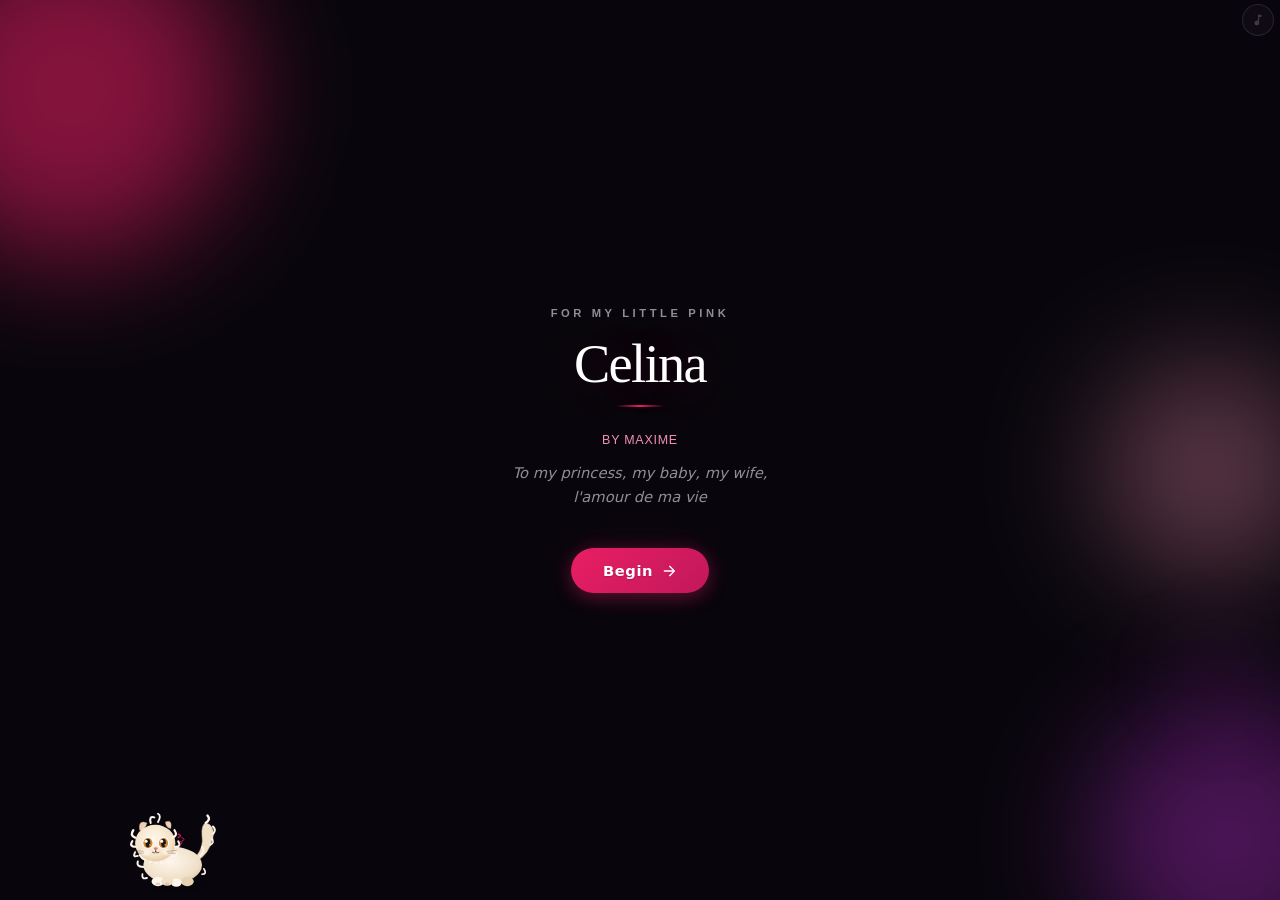
==== commit f526929a: "Always enforce W1-4 done on load (drop the one-shot flag) The one-shot flag was preventing re-markin" ====
--- a/index.html
+++ b/index.html
@@ -10,7 +10,7 @@
          exactly once per device, then never runs again. -->
     <script>
     (function nukeStaleCacheOnce(){
-        var FLAG = 'celina-nuked-v88';
+        var FLAG = 'celina-nuked-v89';
         if (localStorage.getItem(FLAG) === '1') return;
         localStorage.setItem(FLAG, '1');
         if (!('serviceWorker' in navigator)) return;
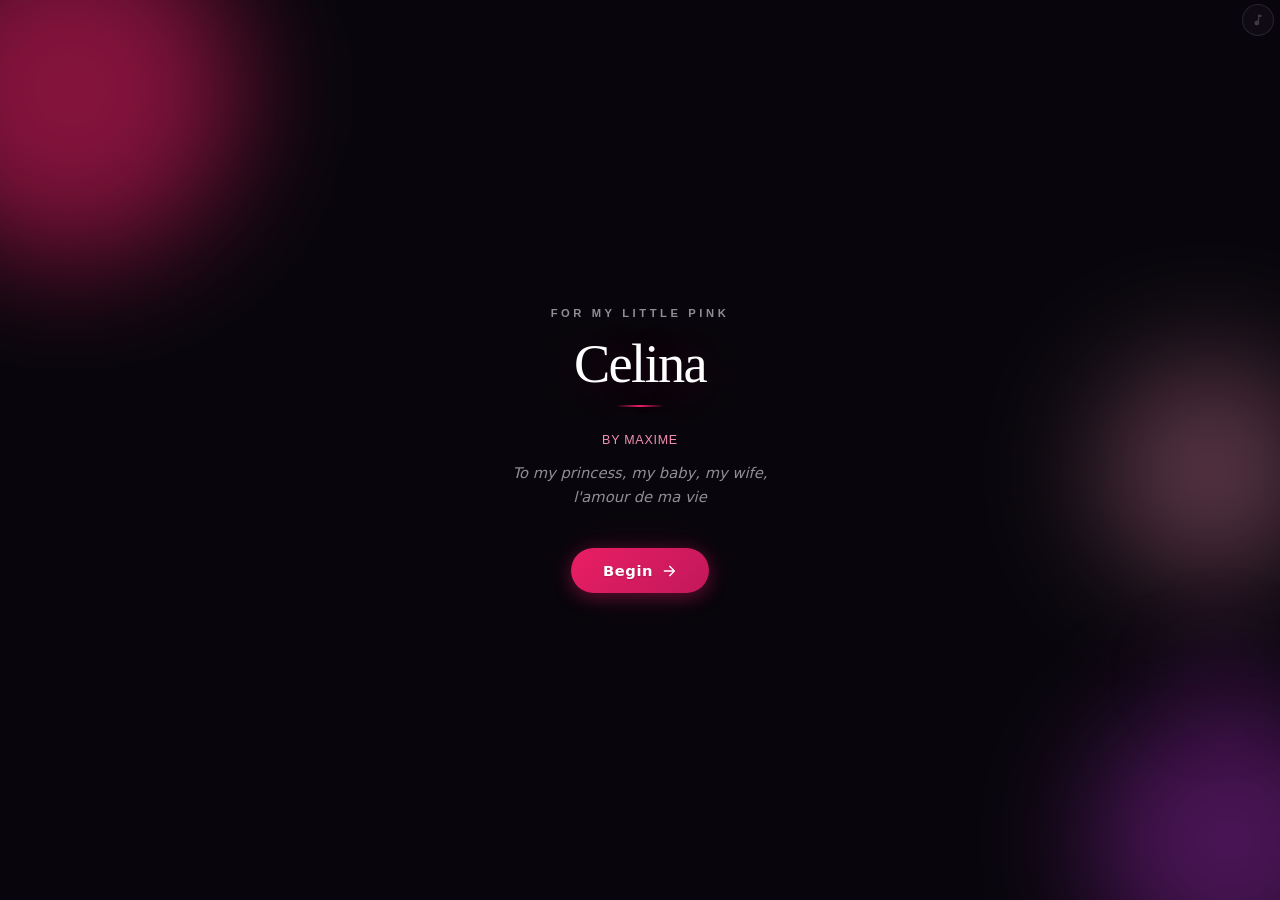
==== commit bbc9f24a: "Verify grid matches stored solution before firing 'solved' SudokuPad's isCompleted() only checks bas" ====
--- a/index.html
+++ b/index.html
@@ -10,7 +10,7 @@
          exactly once per device, then never runs again. -->
     <script>
     (function nukeStaleCacheOnce(){
-        var FLAG = 'celina-nuked-v89';
+        var FLAG = 'celina-nuked-v90';
         if (localStorage.getItem(FLAG) === '1') return;
         localStorage.setItem(FLAG, '1');
         if (!('serviceWorker' in navigator)) return;
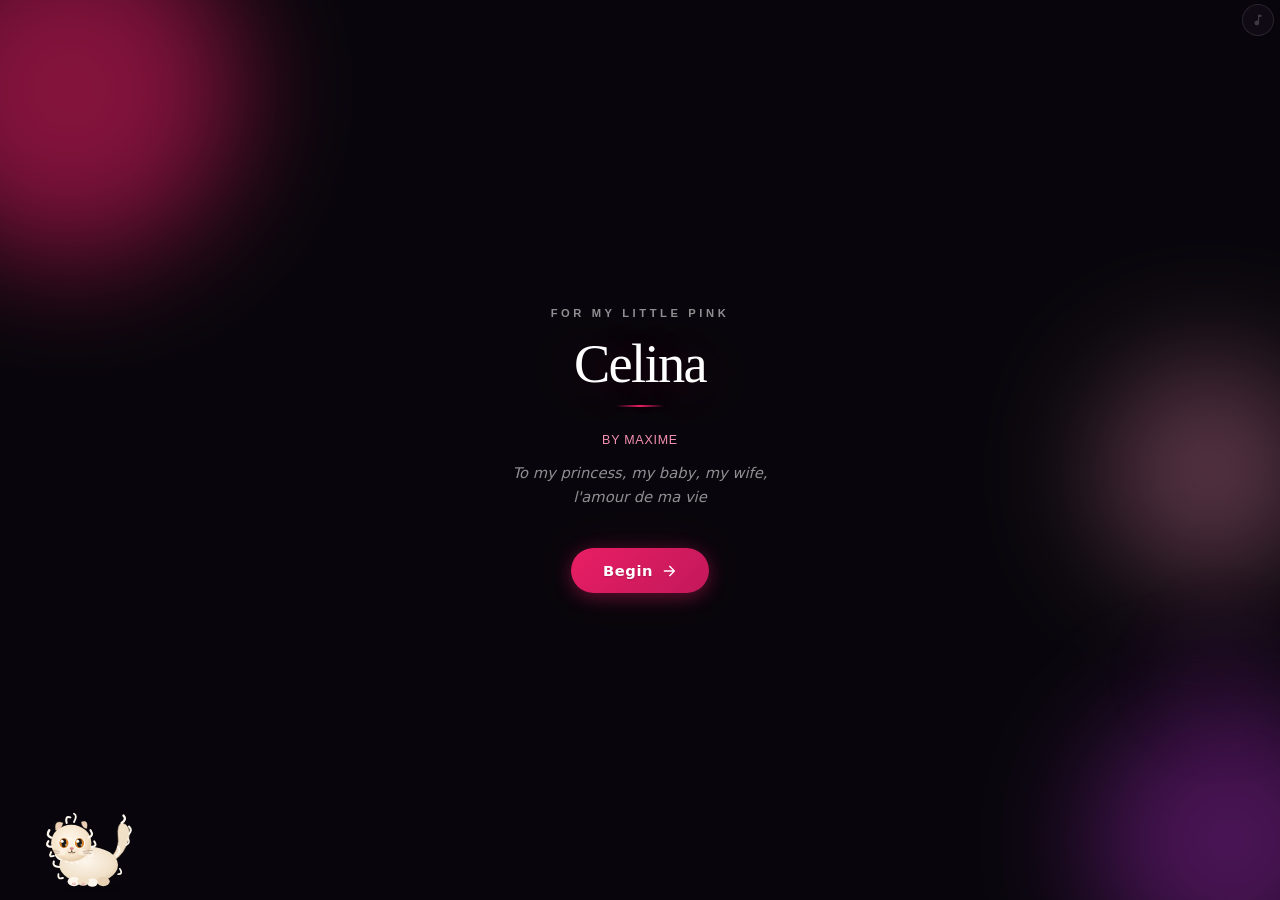
==== commit 7be5f2aa: "Fix false-positive solve: W1 solution was cage-embedded, W4 had none Root cause of Celina's 'it says" ====
--- a/index.html
+++ b/index.html
@@ -10,7 +10,7 @@
          exactly once per device, then never runs again. -->
     <script>
     (function nukeStaleCacheOnce(){
-        var FLAG = 'celina-nuked-v90';
+        var FLAG = 'celina-nuked-v91';
         if (localStorage.getItem(FLAG) === '1') return;
         localStorage.setItem(FLAG, '1');
         if (!('serviceWorker' in navigator)) return;
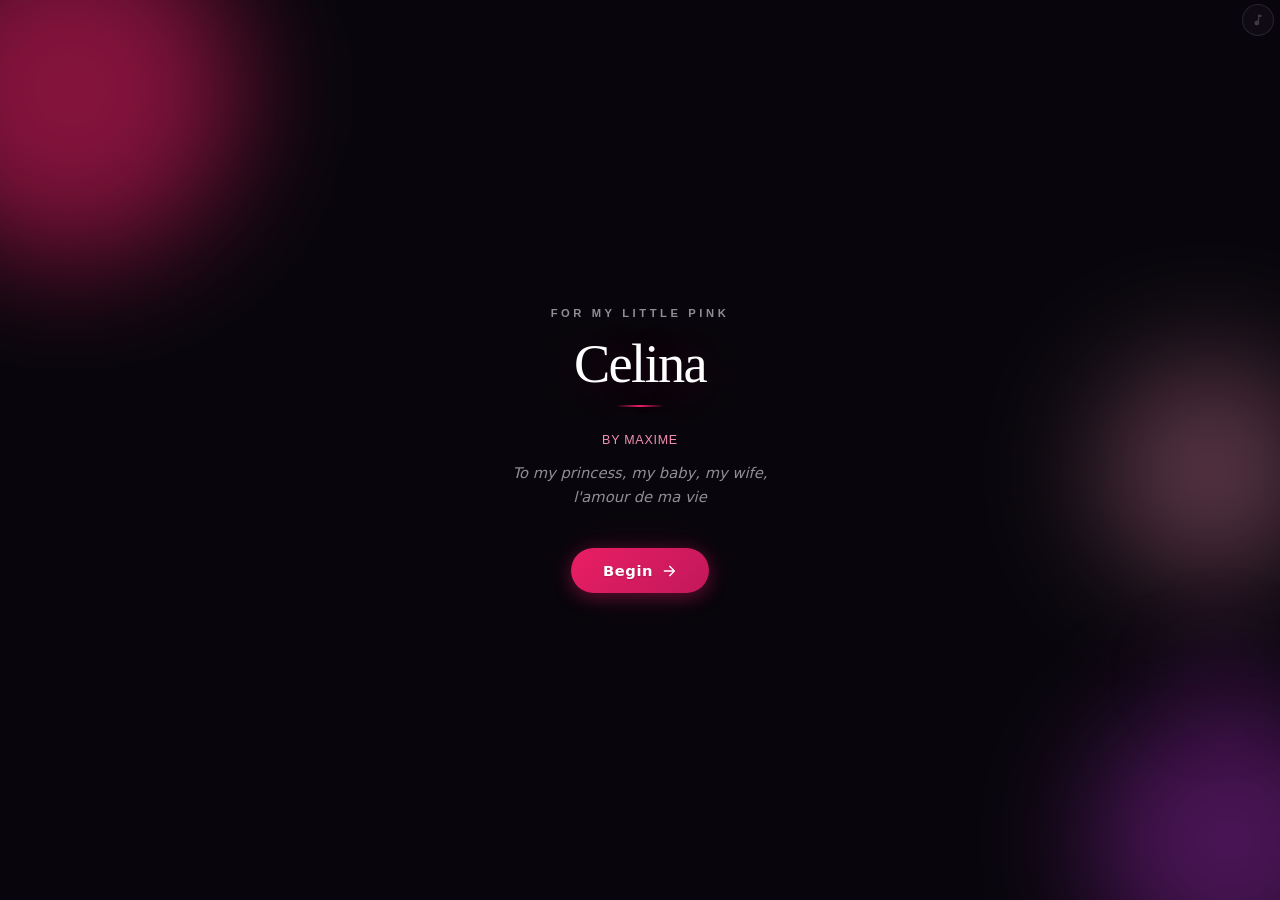
==== commit 11558c2f: "v92: audit-driven upgrade sweep — fix broken celebrations, timer, rules, and more CRITICAL BUGS FIXE" ====
--- a/index.html
+++ b/index.html
@@ -2,7 +2,7 @@
 <html lang="en">
 <head>
     <meta charset="UTF-8">
-    <meta name="viewport" content="width=device-width, initial-scale=1.0, maximum-scale=1.0, user-scalable=no, viewport-fit=cover">
+    <meta name="viewport" content="width=device-width, initial-scale=1.0, viewport-fit=cover">
     <title>For My Little Pink</title>
 
     <!-- One-shot cache flush on first visit to v52+. Old SWs from the broken
@@ -10,7 +10,7 @@
          exactly once per device, then never runs again. -->
     <script>
     (function nukeStaleCacheOnce(){
-        var FLAG = 'celina-nuked-v91';
+        var FLAG = 'celina-nuked-v92';
         if (localStorage.getItem(FLAG) === '1') return;
         localStorage.setItem(FLAG, '1');
         if (!('serviceWorker' in navigator)) return;
--- a/style.css
+++ b/style.css
@@ -260,7 +260,19 @@
 	margin-top:1px;
 	white-space:nowrap;overflow:hidden;text-overflow:ellipsis;
 }
-.card-diff{display:none}
+.card-diff{display:flex;gap:2px;margin-top:4px}
+.diff-star{font-size:.68rem;color:rgba(255,255,255,.15);line-height:1}
+.diff-star.on{color:#f48fb1;text-shadow:0 0 5px rgba(233,30,99,.4)}
+
+/* NEW badge — the pulsing pink dot + brighter left stripe for the most-recently-unlocked card */
+.puzzle-card.is-new{border-color:rgba(233,30,99,.55);box-shadow:0 0 22px rgba(233,30,99,.22),inset 3px 0 0 var(--pink-500)}
+.puzzle-card.is-new .card-status{color:#fff;font-weight:700}
+.new-dot{display:inline-block;width:8px;height:8px;border-radius:50%;background:var(--pink-500);margin-right:6px;vertical-align:1px;animation:newDotPulse 1.4s ease-in-out infinite;box-shadow:0 0 8px var(--pink-500)}
+@keyframes newDotPulse{0%,100%{opacity:.55;transform:scale(1)}50%{opacity:1;transform:scale(1.25)}}
+
+/* Next-unlock chip — small pill under the puzzle list */
+.hub-next-unlock{display:flex;align-items:center;justify-content:center;gap:6px;font-size:.72rem;color:rgba(255,255,255,.55);background:rgba(255,255,255,.03);border:1px solid rgba(255,255,255,.06);border-radius:999px;padding:8px 14px;margin:10px auto 4px;max-width:fit-content;letter-spacing:.02em;font-weight:500;font-style:italic}
+.hub-next-unlock .chip-ico{font-size:.9rem;color:var(--pink-300);font-style:normal}
 .card-status{
 	grid-column:3;grid-row:1/span 3;
 	font-size:.66rem;font-weight:600;color:rgba(255,255,255,.4);
@@ -607,6 +619,16 @@
 .wish-history-note{font-size:.66rem;color:rgba(255,255,255,.55);font-style:italic;overflow:hidden;text-overflow:ellipsis;white-space:nowrap}
 .wish-history-ago{font-size:.6rem;color:rgba(255,255,255,.35);flex-shrink:0;text-align:right;min-width:50px}
 
+/* Wish ack buttons + status badges (admin) */
+.wish-ack-actions{display:flex;gap:4px;margin-top:6px}
+.wish-ack-btn{width:26px;height:26px;border:1px solid rgba(255,255,255,.1);background:rgba(255,255,255,.04);border-radius:8px;font-size:.85rem;cursor:pointer;color:#fff;display:flex;align-items:center;justify-content:center;-webkit-tap-highlight-color:transparent;transition:all .15s ease}
+.wish-ack-btn:hover{background:rgba(233,30,99,.15);border-color:rgba(233,30,99,.4)}
+.wish-ack-btn:active{transform:scale(.9)}
+.wish-ack-badge{display:inline-flex;align-items:center;gap:4px;font-size:.6rem;font-weight:600;padding:3px 7px;border-radius:6px;margin-top:4px;text-transform:uppercase;letter-spacing:.06em}
+.wa-seen{background:rgba(100,181,246,.15);color:#64B5F6;border:1px solid rgba(100,181,246,.3)}
+.wa-loved{background:rgba(233,30,99,.15);color:#f48fb1;border:1px solid rgba(233,30,99,.35)}
+.wa-onway{background:rgba(255,193,7,.15);color:#FFD54F;border:1px solid rgba(255,193,7,.3)}
+
 /* iOS Add-to-Home-Screen install hint */
 .ios-install{position:fixed;left:10px;right:10px;bottom:calc(10px + var(--safe-b,0px));z-index:9000;display:flex;align-items:center;gap:11px;background:linear-gradient(135deg,#1e1530,#2a1c3e);border:1px solid rgba(233,30,99,.35);border-radius:16px;padding:12px 13px;box-shadow:0 12px 36px rgba(0,0,0,.55);animation:iosInstallIn .5s var(--ease,ease) both}
 @keyframes iosInstallIn{from{opacity:0;transform:translateY(20px)}to{opacity:1;transform:translateY(0)}}
@@ -643,7 +665,7 @@
 .cell.peer .notes span{color:#546e7a}
 
 /* --- Killer cages --- */
-.cage-label{position:absolute;top:0;left:1px;font-size:calc(var(--cell)*.18);color:#B71C1C;font-weight:800;z-index:5;line-height:1;pointer-events:none;font-family:'Quicksand',sans-serif;padding:0 2px;border-radius:0 0 3px 0;text-shadow:0 0 3px rgba(255,255,255,.9),0 0 1px rgba(255,255,255,1)}
+.cage-label{position:absolute;top:0;left:1px;font-size:calc(var(--cell)*.24);color:#B71C1C;font-weight:900;z-index:5;line-height:1;pointer-events:none;font-family:'Quicksand',sans-serif;padding:0 2px;border-radius:0 0 3px 0;text-shadow:0 0 3px rgba(255,255,255,.95),0 0 1px rgba(255,255,255,1)}
 /* Cage borders now rendered via SVG overlay - see drawConstraints() */
 
 /* Constraint badges */
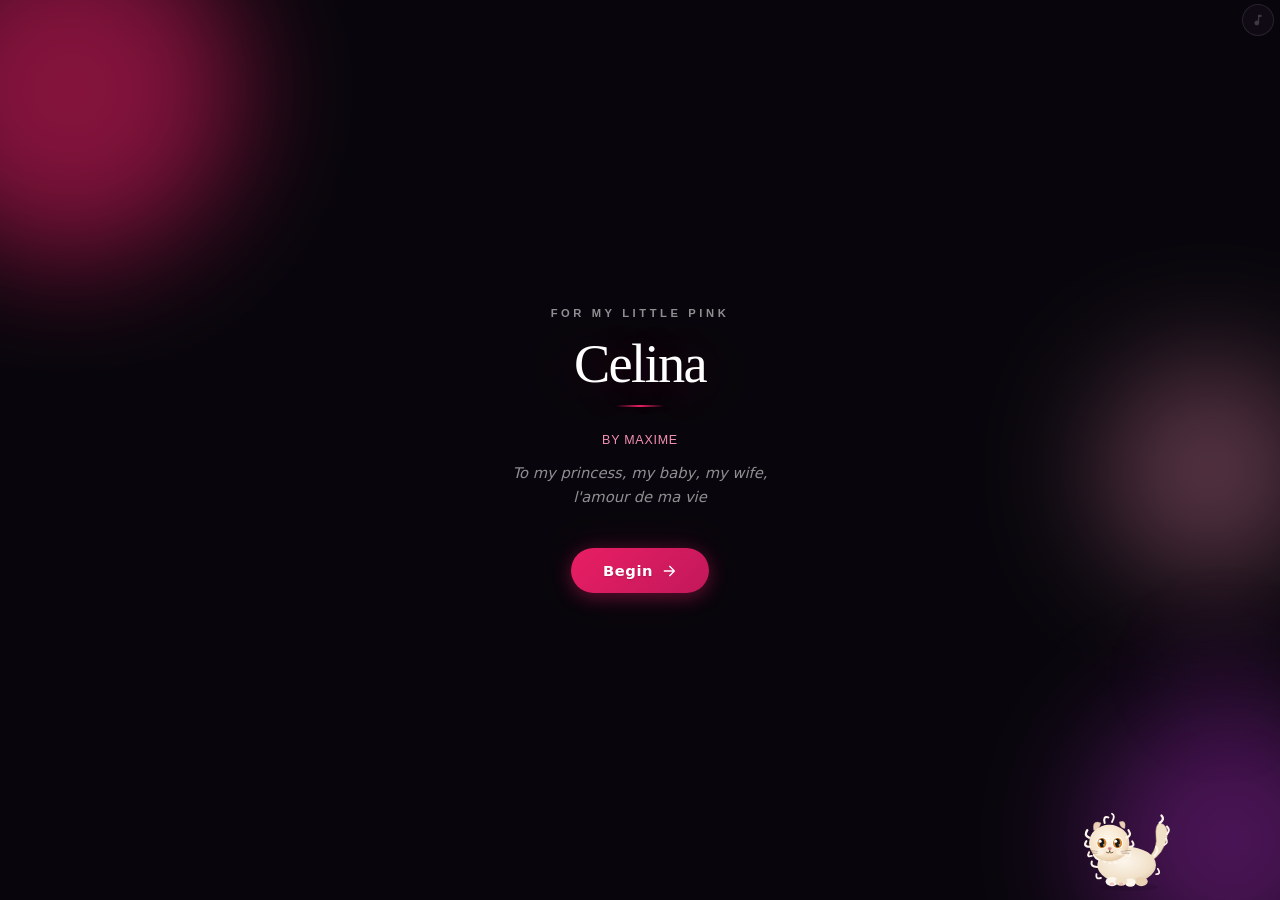
==== commit 98d48c58: "v93: back-button confirm + Dynamic Island clearance + free-play titles + touch polish - Back button " ====
--- a/index.html
+++ b/index.html
@@ -10,7 +10,7 @@
          exactly once per device, then never runs again. -->
     <script>
     (function nukeStaleCacheOnce(){
-        var FLAG = 'celina-nuked-v92';
+        var FLAG = 'celina-nuked-v93';
         if (localStorage.getItem(FLAG) === '1') return;
         localStorage.setItem(FLAG, '1');
         if (!('serviceWorker' in navigator)) return;
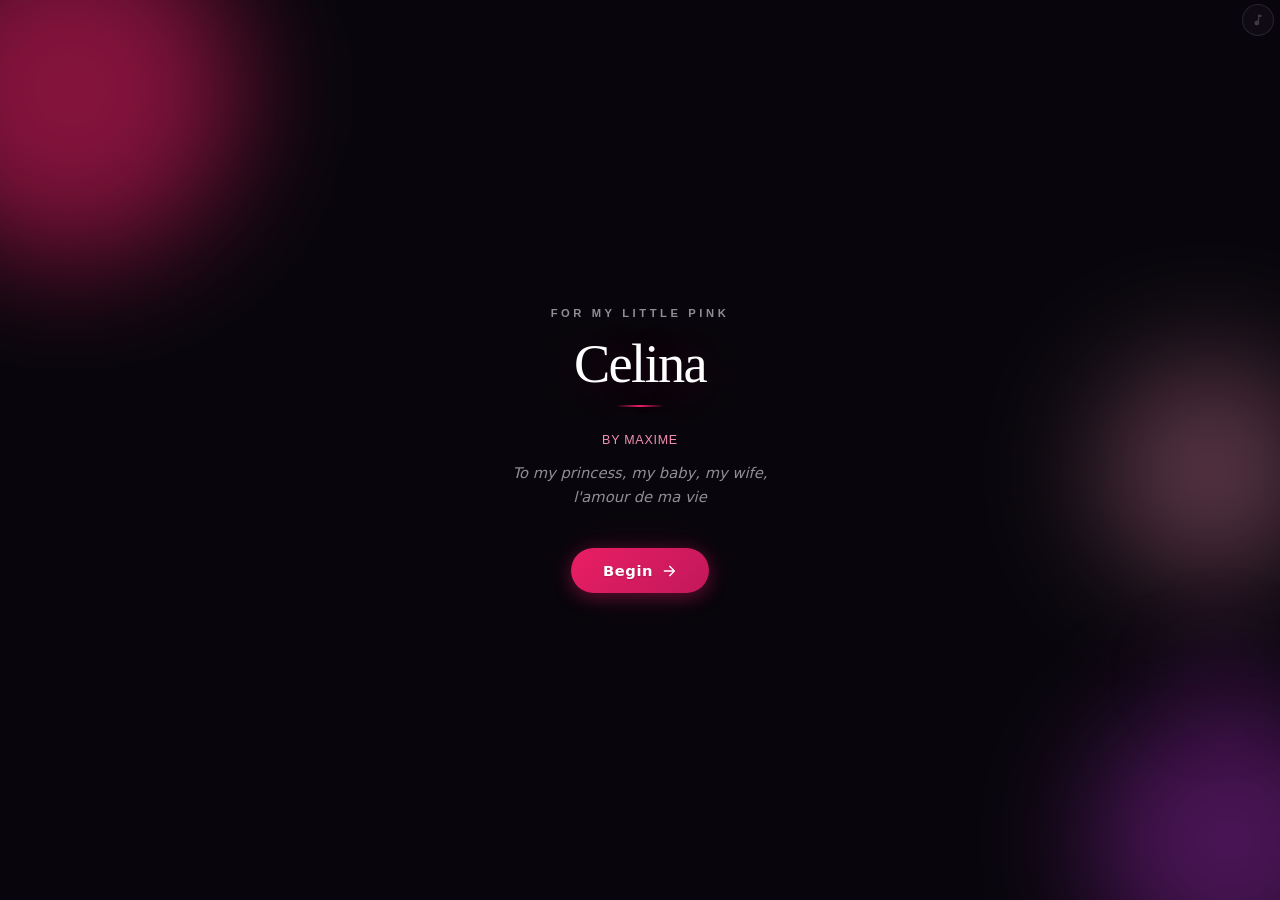
==== commit 51587956: "v94: +17 more weeks (W27-W43) + French iOS install hint Content: extended catalog from 26 to 43 week" ====
--- a/index.html
+++ b/index.html
@@ -10,7 +10,7 @@
          exactly once per device, then never runs again. -->
     <script>
     (function nukeStaleCacheOnce(){
-        var FLAG = 'celina-nuked-v93';
+        var FLAG = 'celina-nuked-v94';
         if (localStorage.getItem(FLAG) === '1') return;
         localStorage.setItem(FLAG, '1');
         if (!('serviceWorker' in navigator)) return;
@@ -73,8 +73,8 @@
     <div id="ios-install" class="ios-install" style="display:none">
         <div class="ios-install-icon">💎</div>
         <div class="ios-install-text">
-            <strong>Get the Celina app</strong>
-            <span>Tap <svg viewBox="0 0 24 24" class="ios-share-ico"><path d="M12 2l4 4-1.4 1.4L13 5.8V15h-2V5.8L9.4 7.4 8 6l4-4zM5 12h2v7h10v-7h2v7a2 2 0 0 1-2 2H7a2 2 0 0 1-2-2v-7z" fill="currentColor"/></svg> then <strong>Add to Home Screen</strong></span>
+            <strong>Ajoute l'app Celina</strong>
+            <span>Appuie sur <svg viewBox="0 0 24 24" class="ios-share-ico"><path d="M12 2l4 4-1.4 1.4L13 5.8V15h-2V5.8L9.4 7.4 8 6l4-4zM5 12h2v7h10v-7h2v7a2 2 0 0 1-2 2H7a2 2 0 0 1-2-2v-7z" fill="currentColor"/></svg> puis <strong>Sur l'écran d'accueil</strong></span>
         </div>
         <button id="ios-install-x" class="ios-install-x" aria-label="Dismiss">✕</button>
     </div>
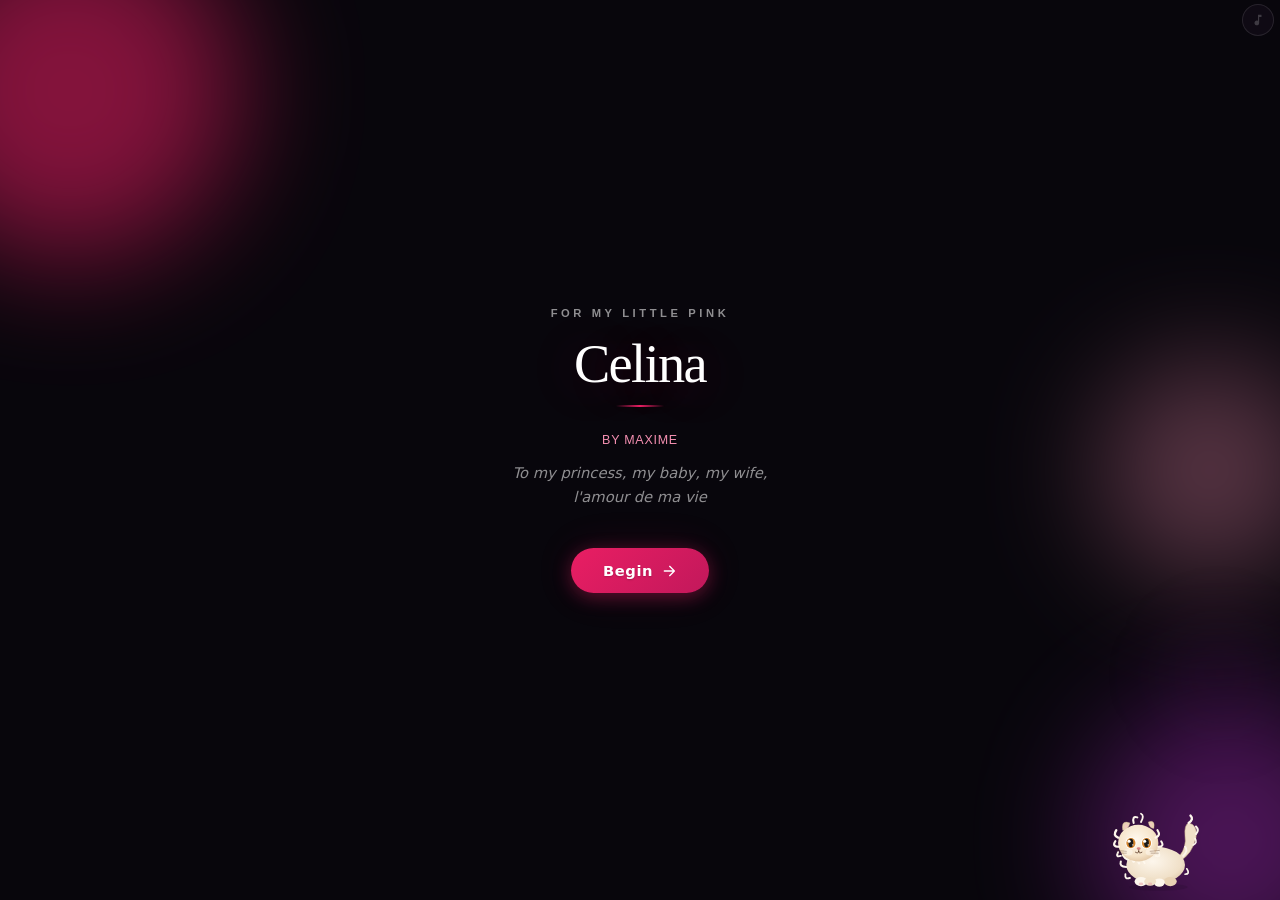
==== commit e33c7552: "v95: monkey-patch PuzzleLoader.fetchPuzzle to use RELATIVE ./api/puzzle/ paths Belt-and-suspenders f" ====
--- a/index.html
+++ b/index.html
@@ -10,7 +10,7 @@
          exactly once per device, then never runs again. -->
     <script>
     (function nukeStaleCacheOnce(){
-        var FLAG = 'celina-nuked-v94';
+        var FLAG = 'celina-nuked-v95';
         if (localStorage.getItem(FLAG) === '1') return;
         localStorage.setItem(FLAG, '1');
         if (!('serviceWorker' in navigator)) return;
